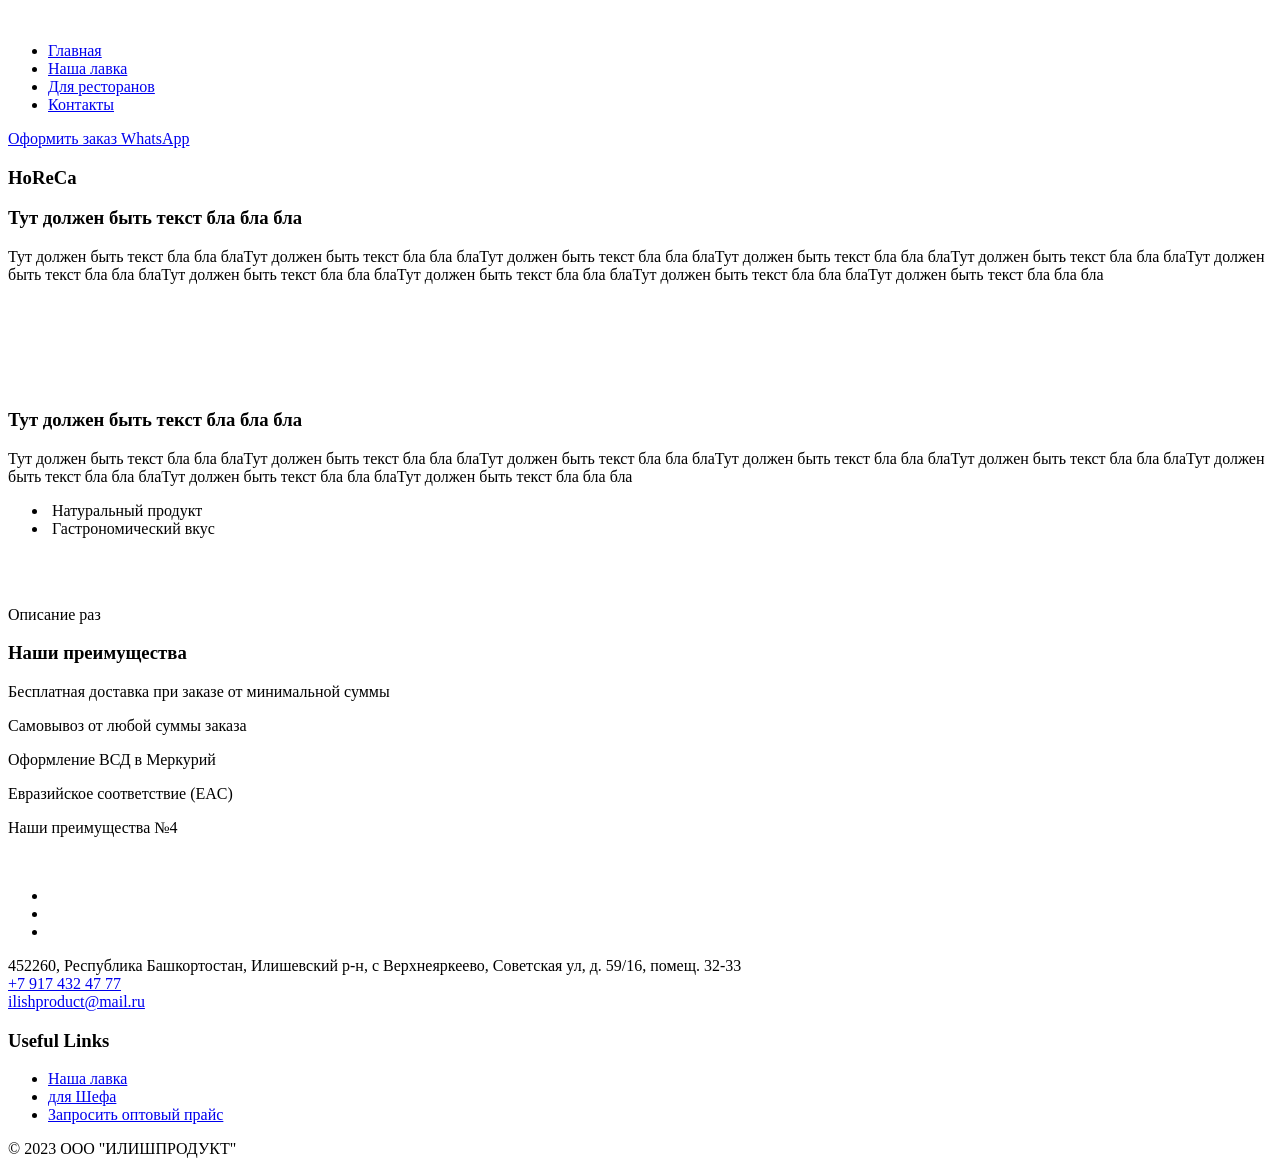
==== about.html @ 2dee48b9 "Add files via upload" ====
<!doctype html>
<html class="no-js" lang="zxx">

<head>
    <meta charset="utf-8">
    <meta http-equiv="x-ua-compatible" content="ie=edge">
    <title>Restaurant</title>
    <meta name="description" content="">
    <meta name="viewport" content="width=device-width, initial-scale=1">

    <!-- <link rel="manifest" href="site.webmanifest"> -->
    <link rel="shortcut icon" type="image/x-icon" href="img/favicon.png">
    <!-- Place favicon.ico in the root directory -->

    <!-- CSS here -->
    <link rel="stylesheet" href="css/bootstrap.min.css">
    <link rel="stylesheet" href="css/owl.carousel.min.css">
    <link rel="stylesheet" href="css/magnific-popup.css">
    <link rel="stylesheet" href="css/font-awesome.min.css">
    <link rel="stylesheet" href="css/themify-icons.css">
    <link rel="stylesheet" href="css/gijgo.css">
    <link rel="stylesheet" href="css/nice-select.css">
    <link rel="stylesheet" href="css/flaticon.css">
    <link rel="stylesheet" href="css/slicknav.css">

    <link rel="stylesheet" href="css/style.css">
    <!-- <link rel="stylesheet" href="css/responsive.css"> -->
</head>

<body>
    <!--[if lte IE 9]>
            <p class="browserupgrade">You are using an <strong>outdated</strong> browser. Please <a href="https://browsehappy.com/">upgrade your browser</a> to improve your experience and security.</p>
        <![endif]-->

    <!-- header-start -->
    <header>
        <div class="header-area ">
            <div id="sticky-header" class="main-header-area">
                <div class="container-fluid p-0">
                    <div class="header_bottom_border">
                        <div class="row align-items-center no-gutters">
                            <div class="col-xl-3 col-lg-2">
                                <div class="logo">
                                    <a href="index.html">
                                        <img src="img/logo.png" alt="">
                                    </a>
                                </div>
                            </div>
                            <div class="col-xl-6 col-lg-7">
                                <div class="main-menu  d-none d-lg-block">
                                    <nav>
                                        <ul id="navigation">
                                            <li><a class="active" href="index.html">Главная</a></li>
                                            <li><a href="menu.html">Наша лавка</a></li>
                                            <li><a href="about.html">Для ресторанов</a></li>
                                            <li><a href="contact.html">Контакты</a></li>
                                        </ul>
                                    </nav>
                                </div>
                            </div>
                            <div class="col-xl-3 col-lg-3 d-none d-lg-block">
                                <div class="say_hello">
                                    <a href="https://wa.me/c/79035259558"target="_blank">Оформить заказ WhatsApp</a>
                                </div>
                            </div>
                            <div class="col-12">
                                <div class="mobile_menu d-block d-lg-none"></div>
                            </div>
                        </div>
                    </div>

                </div>
            </div>
        </div>
    </header>
    <!-- header-end -->

    <!-- bradcam_area  -->
    <div class="bradcam_area bradcam_bg_1">
        <div class="container">
            <div class="row">
                <div class="col-xl-12">
                    <div class="bradcam_text text-center">
                        <h3>HoReCa</h3>
                    </div>
                </div>
            </div>
        </div>
    </div>
    <!--/ bradcam_area  -->

    <div class="main_about_wrap">
        <div class="container">
            <div class="row">
                <div class="col-xl-12">
                    <h3>Тут должен быть текст бла бла бла</h3>
                        <p>Тут должен быть текст бла бла блаТут должен быть текст бла бла блаТут должен быть текст бла бла блаТут должен быть текст бла бла блаТут должен быть текст бла бла блаТут должен быть текст бла бла блаТут должен быть текст бла бла блаТут должен быть текст бла бла блаТут должен быть текст бла бла блаТут должен быть текст бла бла бла</p>
                </div>
            </div>
            <div class="row justify-content-center">
                <div class="col-lg-10">
                    <div class="row">
                        <div class="col-xl-6 col-md-6">
                            <div class="about_thumb">
                                <img src="img/about/about_1.png" alt="">
                            </div>
                        </div>
                        <div class="col-xl-6 col-md-6">
                            <div class="about_thumb">
                                <img src="img/about/about_2.png" alt="">
                            </div>
                        </div>
                    </div>
                </div>
            </div>
        </div>
    </div>
    <!-- about_area_start -->
    <div class="about_area">
        <div class="icon_1 d-none d-md-block">
            <img src="img/icon/1.png" alt="">
        </div>
        <div class="icon_2 d-none d-md-block">
            <img src="img/icon/2.png" alt="">
        </div>
        <div class="icon_3 d-none d-md-block">
            <img src="img/icon/3.png" alt="">
        </div>
        <div class="container">
            <div class="row align-items-center">
                <div class="col-lg-6">
                    <div class="about_info_wrap">
                            <h3>Тут должен быть текст бла бла бла <br>
                                </h3>
                            <span class="long_dash"></span>
                        <p>Тут должен быть текст бла бла блаТут должен быть текст бла бла блаТут должен быть текст бла бла блаТут должен быть текст бла бла блаТут должен быть текст бла бла блаТут должен быть текст бла бла блаТут должен быть текст бла бла блаТут должен быть текст бла бла бла</p>
                        <ul class="food_list">
                            <li>
                                <img src="img/svg_icon/salad.svg" alt="">
                                <span>Натуральный продукт</span>
                            </li>
                            <li>
                                <img src="img/svg_icon/tray.svg" alt="">
                                <span>Гастрономический вкус</span>
                            </li>
                        </ul>
                    </div>
                </div>
                <div class="col-lg-6">
                    <div class="about_img">
                        <div class="img_1">
                            <img src="img/about/big.png" alt="">
                        </div>
                        <div class="small_img">
                            <img src="img/about/small.png" alt="">
                        </div>
                    </div>
                </div>
            </div>
        </div>
    </div>
    <!-- about_area_end -->

    <!-- testimonial_area  -->
    <div class="testimonial_area overlay custom_mt">
        <div class="container">
            <div class="row">
                <div class="col-xl-12">
                    <div class="section_title text-center mb-50">
                        <p>Описание раз</p>
                        <h3>Наши преимущества</h3>
                    </div>
                </div>
            </div>
            <div class="row">
                <div class="col-xl-12">
                    <div class="testmonial_active owl-carousel">
                        <div class="single_carousel">
                            <div class="single_testmonial ">
                                <div class="author_opinion">
                                    <p>Бесплатная доставка при заказе от минимальной суммы</p>
                                </div>
                            </div>
                        </div>
                        <div class="single_carousel">
                            <div class="single_testmonial ">
                                <div class="author_opinion">
                                    <p>Самовывоз от любой суммы заказа</p>
                                </div>
                            </div>
                        </div>
                        <div class="single_carousel">
                            <div class="single_testmonial ">
                                <div class="author_opinion">
                                    <p>Оформление ВСД в Меркурий</p>
                                </div>
                            </div>
                        </div>
                        <div class="single_carousel">
                            <div class="single_testmonial ">
                                <div class="author_opinion">
                                    <p>Евразийское соответствие (EAC)</p>
                                </div>
                            </div>
                        </div>
                        <div class="single_carousel">
                            <div class="single_testmonial ">
                                <div class="author_opinion">
                                    <p>Наши преимущества №4</p>
                                </div>
                            </div>
                        </div>
                    </div>
                </div>
            </div>
        </div>
    </div>
    <!-- /testimonial_area  -->

    
    <!-- footer_start  -->
    <footer class="footer">
        <div class="footer_top">
            <div class="container">
                <div class="row">
                    <div class="col-xl-3 col-md-6 col-lg-3 ">
                        <div class="footer_widget">
                            <div class="footer_logo">
                                <a href="#">
                                    <img src="img/footer_logo.png" alt="">
                                </a>
                            </div>
                            
                            <div class="socail_links">
                                <ul>
                                    <li>
                                        <a href="https://wa.me/79035259558">
                                            <i class="fa fa-whatsapp"></i> 
                                        </a>
                                    </li>
                                    <li>
                                        <a href="#">
                                            <i class="fa fa-telegram"></i>
                                        </a>
                                    </li>
                                    <li>
                                        <a href="#">
                                            <i class="fa fa-youtube-play"></i>
                                        </a>
                                    </li>
                                </ul>
                            </div>

                        </div>
                    </div>
                    <div class="col-xl-4 col-md-6 col-lg-4 offset-xl-1">
                        <div class="footer_widget">
                            <p>452260, Республика Башкортостан, Илишевский р-н, с Верхнеяркеево, Советская ул, д. 59/16, помещ. 32-33 <br>
                                <a href="#">+7 917 432 47 77</a> <br>
                                <a href="#">ilishproduct@mail.ru</a>
                            </p>
                        </div>
                    </div>
                    <div class="col-xl-4 col-md-6 col-lg-4">
                        <div class="footer_widget">
                            <h3 class="footer_title">
                                Useful Links
                            </h3>
                            <ul>
                                <li><a href="#">Наша лавка</a></li>
                                <li><a href="#">для Шефа</a></li>
                                <li><a href="#">Запросить оптовый прайс</a></li>
                            </ul>
                        </div>
                    </div>
                </div>
            </div>
        </div>
        <div class="copy-right_text">
            <div class="container">
                <div class="footer_border"></div>
                <div class="row">
                    <div class="col-xl-12">
                        <p class="copy_right text-center">
                           &copy; 2023 ООО "ИЛИШПРОДУКТ"
                        </p>
                    </div>
                </div>
            </div>
        </div>
    </footer>
    <!-- footer_end  -->

    <!-- JS here -->
    <script src="js/vendor/modernizr-3.5.0.min.js"></script>
    <script src="js/vendor/jquery-1.12.4.min.js"></script>
    <script src="js/popper.min.js"></script>
    <script src="js/bootstrap.min.js"></script>
    <script src="js/owl.carousel.min.js"></script>
    <script src="js/isotope.pkgd.min.js"></script>
    <script src="js/ajax-form.js"></script>
    <script src="js/waypoints.min.js"></script>
    <script src="js/jquery.counterup.min.js"></script>
    <script src="js/imagesloaded.pkgd.min.js"></script>
    <script src="js/scrollIt.js"></script>
    <script src="js/jquery.scrollUp.min.js"></script>
    <script src="js/wow.min.js"></script>
    <script src="js/gijgo.min.js"></script>
    <script src="js/nice-select.min.js"></script>
    <script src="js/jquery.slicknav.min.js"></script>
    <script src="js/jquery.magnific-popup.min.js"></script>
    <script src="js/plugins.js"></script>



    <!--contact js-->
    <script src="js/contact.js"></script>
    <script src="js/jquery.ajaxchimp.min.js"></script>
    <script src="js/jquery.form.js"></script>
    <script src="js/jquery.validate.min.js"></script>
    <script src="js/mail-script.js"></script>


    <script src="js/main.js"></script>

    <script>
        $('#datepicker').datepicker({
            iconsLibrary: 'fontawesome',
            icons: {
                rightIcon: '<span class="fa fa-calendar-o"></span>'
            }
        });
        $('#datepicker2').datepicker({
            iconsLibrary: 'fontawesome',
            icons: {
                rightIcon: '<span class="fa fa-calendar-o"></span>'
            }

        });
    </script>
</body>

</html>
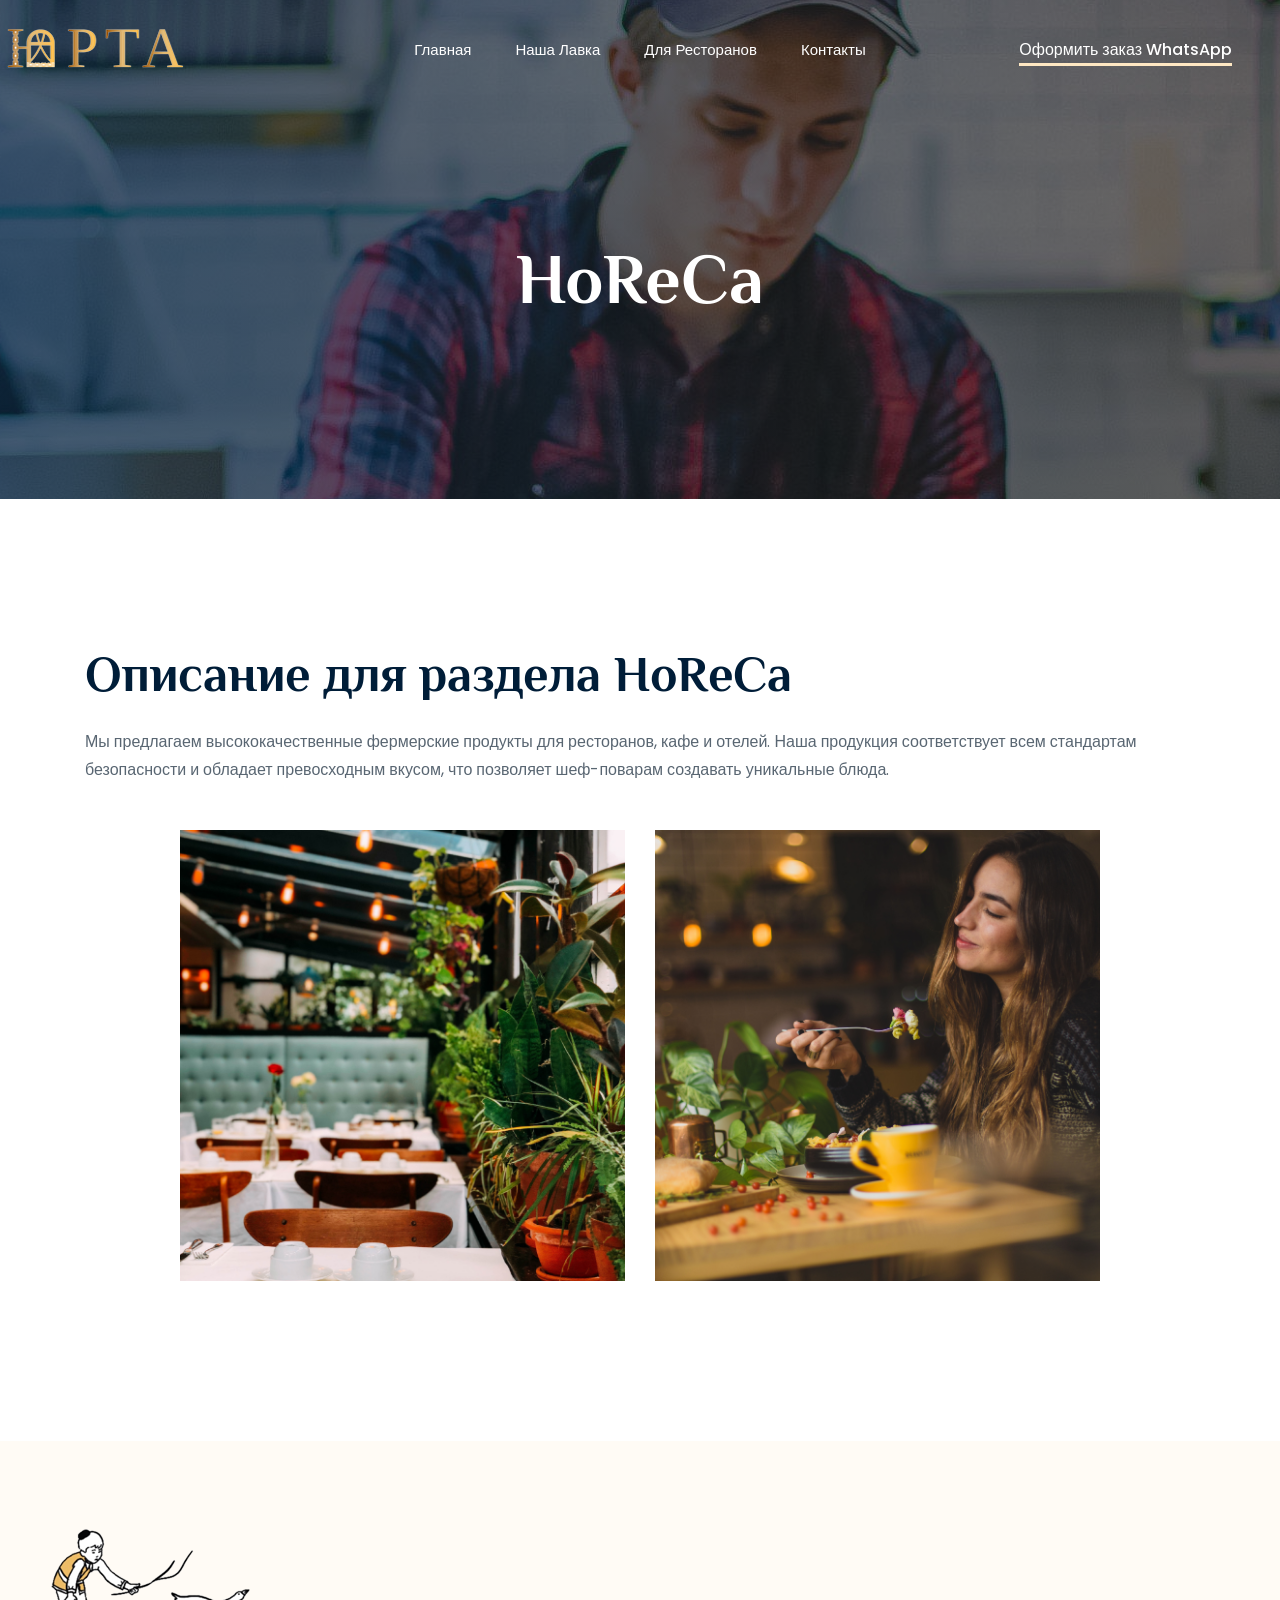
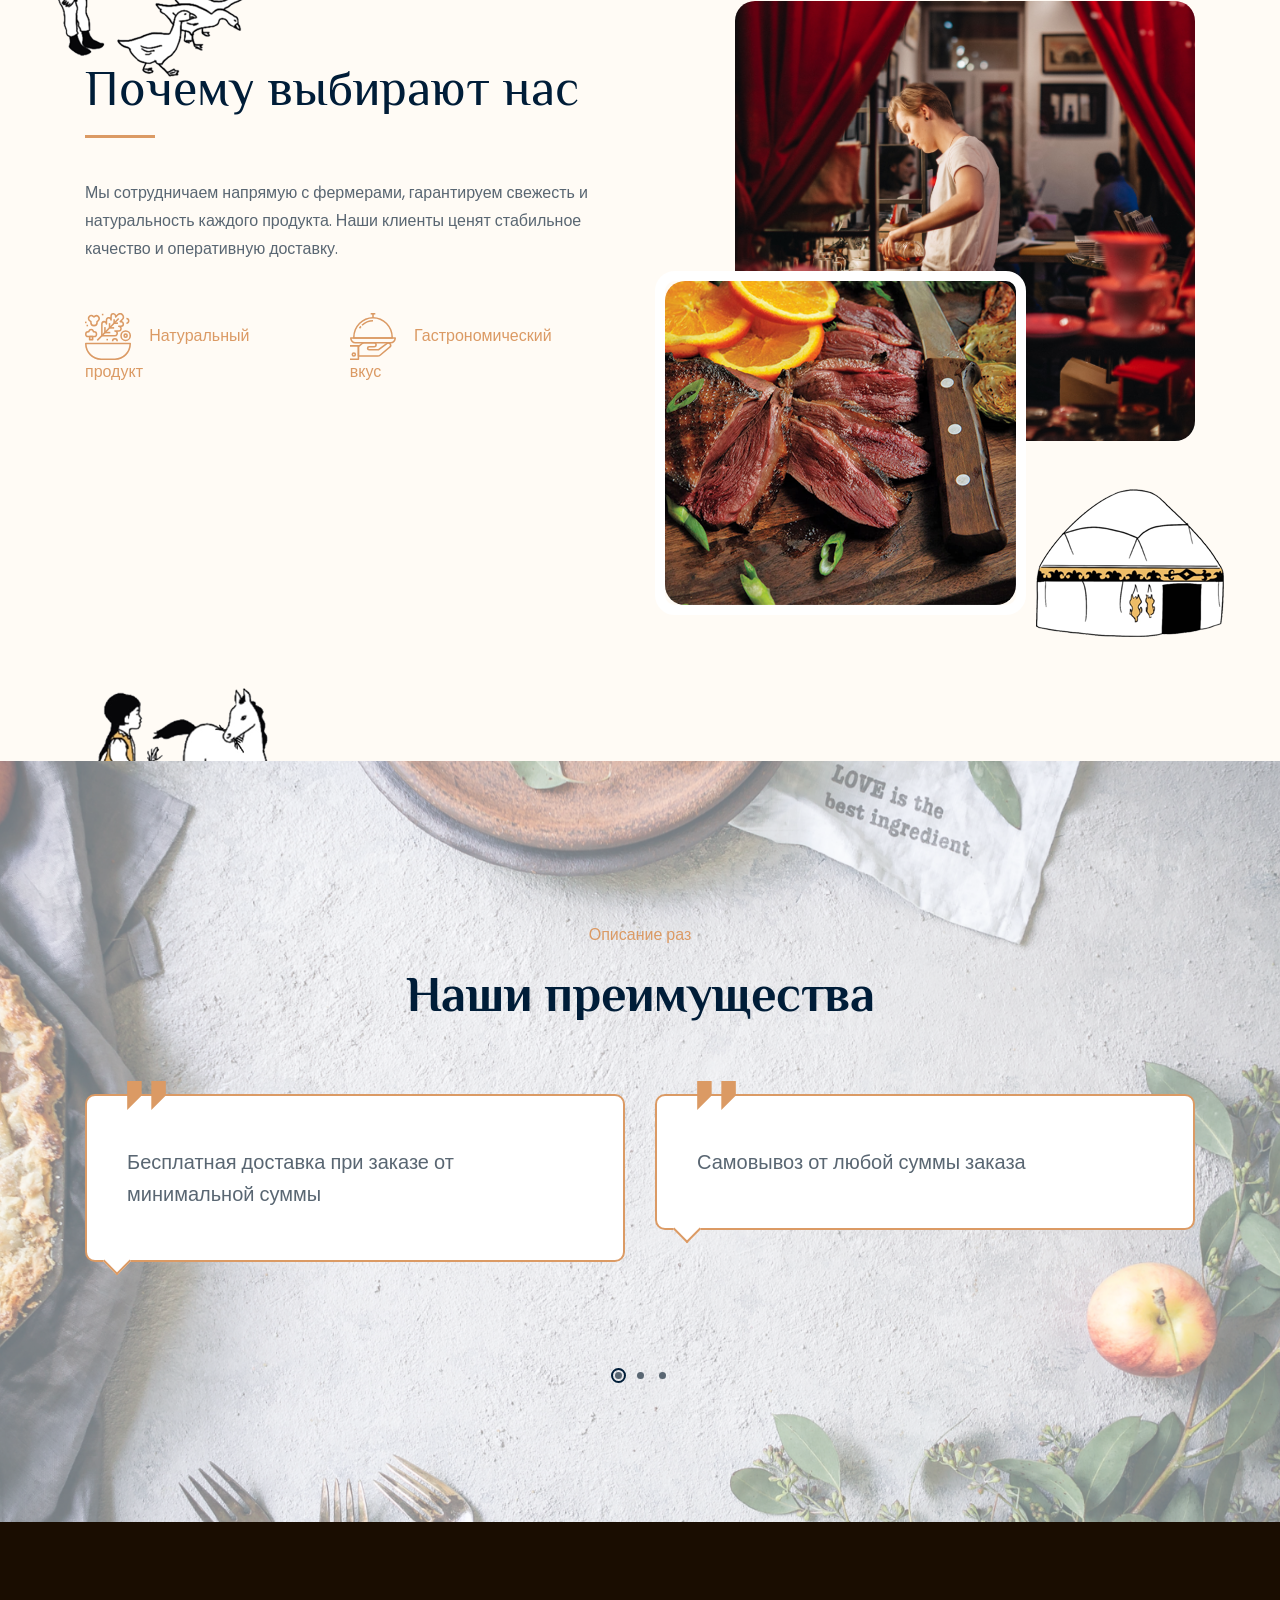
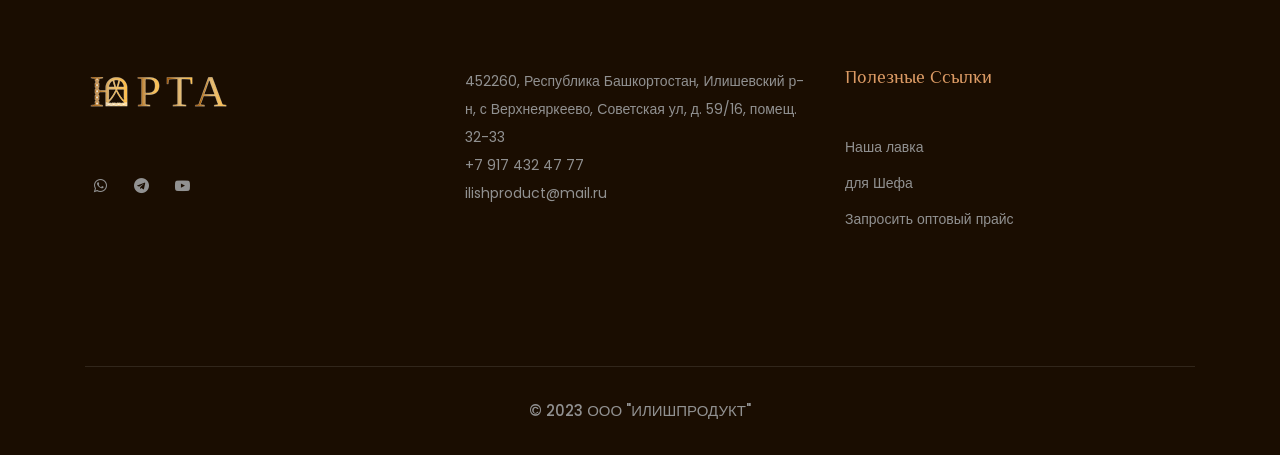
==== commit 27231fc9: "правки 1" ====
--- a/about.html
+++ b/about.html
@@ -24,7 +24,6 @@
     <link rel="stylesheet" href="css/slicknav.css">
 
     <link rel="stylesheet" href="css/style.css">
-    <!-- <link rel="stylesheet" href="css/responsive.css"> -->
 </head>
 
 <body>
@@ -60,7 +59,7 @@
                             </div>
                             <div class="col-xl-3 col-lg-3 d-none d-lg-block">
                                 <div class="say_hello">
-                                    <a href="https://wa.me/c/79035259558"target="_blank">Оформить заказ WhatsApp</a>
+                                    <a href="https://wa.me/c/79035259558" target="_blank">Оформить заказ WhatsApp</a>
                                 </div>
                             </div>
                             <div class="col-12">
@@ -93,8 +92,8 @@
         <div class="container">
             <div class="row">
                 <div class="col-xl-12">
-                    <h3>Тут должен быть текст бла бла бла</h3>
-                        <p>Тут должен быть текст бла бла блаТут должен быть текст бла бла блаТут должен быть текст бла бла блаТут должен быть текст бла бла блаТут должен быть текст бла бла блаТут должен быть текст бла бла блаТут должен быть текст бла бла блаТут должен быть текст бла бла блаТут должен быть текст бла бла блаТут должен быть текст бла бла бла</p>
+                    <h3>Описание для раздела HoReCa</h3>
+                        <p>Мы предлагаем высококачественные фермерские продукты для ресторанов, кафе и отелей. Наша продукция соответствует всем стандартам безопасности и обладает превосходным вкусом, что позволяет шеф-поварам создавать уникальные блюда.</p>
                 </div>
             </div>
             <div class="row justify-content-center">
@@ -130,10 +129,9 @@
             <div class="row align-items-center">
                 <div class="col-lg-6">
                     <div class="about_info_wrap">
-                            <h3>Тут должен быть текст бла бла бла <br>
-                                </h3>
+                            <h3>Почему выбирают нас</h3>
                             <span class="long_dash"></span>
-                        <p>Тут должен быть текст бла бла блаТут должен быть текст бла бла блаТут должен быть текст бла бла блаТут должен быть текст бла бла блаТут должен быть текст бла бла блаТут должен быть текст бла бла блаТут должен быть текст бла бла блаТут должен быть текст бла бла бла</p>
+                        <p>Мы сотрудничаем напрямую с фермерами, гарантируем свежесть и натуральность каждого продукта. Наши клиенты ценят стабильное качество и оперативную доставку.</p>
                         <ul class="food_list">
                             <li>
                                 <img src="img/svg_icon/salad.svg" alt="">
@@ -264,7 +262,7 @@
                     <div class="col-xl-4 col-md-6 col-lg-4">
                         <div class="footer_widget">
                             <h3 class="footer_title">
-                                Useful Links
+                                Полезные ссылки
                             </h3>
                             <ul>
                                 <li><a href="#">Наша лавка</a></li>
--- a/css/themify-icons.css
+++ b/css/themify-icons.css
@@ -0,0 +1,1081 @@
+@font-face {
+	font-family: 'themify';
+	src:url('../fonts/themify.eot?-fvbane');
+	src:url('../fonts/themify.eot?#iefix-fvbane') format('embedded-opentype'),
+		url('../fonts/themify.woff?-fvbane') format('woff'),
+		url('../fonts/themify.ttf?-fvbane') format('truetype'),
+		url('../fonts/themify.svg?-fvbane#themify') format('svg');
+	font-weight: normal;
+	font-style: normal;
+}
+
+[class^="ti-"], [class*=" ti-"] {
+	font-family: 'themify';
+	/* speak: none; */
+	font-style: normal;
+	font-weight: normal;
+	font-variant: normal;
+	text-transform: none;
+	line-height: 1;
+
+	/* Better Font Rendering =========== */
+	-webkit-font-smoothing: antialiased;
+	-moz-osx-font-smoothing: grayscale;
+}
+
+.ti-wand:before {
+	content: "\e600";
+}
+.ti-volume:before {
+	content: "\e601";
+}
+.ti-user:before {
+	content: "\e602";
+}
+.ti-unlock:before {
+	content: "\e603";
+}
+.ti-unlink:before {
+	content: "\e604";
+}
+.ti-trash:before {
+	content: "\e605";
+}
+.ti-thought:before {
+	content: "\e606";
+}
+.ti-target:before {
+	content: "\e607";
+}
+.ti-tag:before {
+	content: "\e608";
+}
+.ti-tablet:before {
+	content: "\e609";
+}
+.ti-star:before {
+	content: "\e60a";
+}
+.ti-spray:before {
+	content: "\e60b";
+}
+.ti-signal:before {
+	content: "\e60c";
+}
+.ti-shopping-cart:before {
+	content: "\e60d";
+}
+.ti-shopping-cart-full:before {
+	content: "\e60e";
+}
+.ti-settings:before {
+	content: "\e60f";
+}
+.ti-search:before {
+	content: "\e610";
+}
+.ti-zoom-in:before {
+	content: "\e611";
+}
+.ti-zoom-out:before {
+	content: "\e612";
+}
+.ti-cut:before {
+	content: "\e613";
+}
+.ti-ruler:before {
+	content: "\e614";
+}
+.ti-ruler-pencil:before {
+	content: "\e615";
+}
+.ti-ruler-alt:before {
+	content: "\e616";
+}
+.ti-bookmark:before {
+	content: "\e617";
+}
+.ti-bookmark-alt:before {
+	content: "\e618";
+}
+.ti-reload:before {
+	content: "\e619";
+}
+.ti-plus:before {
+	content: "\e61a";
+}
+.ti-pin:before {
+	content: "\e61b";
+}
+.ti-pencil:before {
+	content: "\e61c";
+}
+.ti-pencil-alt:before {
+	content: "\e61d";
+}
+.ti-paint-roller:before {
+	content: "\e61e";
+}
+.ti-paint-bucket:before {
+	content: "\e61f";
+}
+.ti-na:before {
+	content: "\e620";
+}
+.ti-mobile:before {
+	content: "\e621";
+}
+.ti-minus:before {
+	content: "\e622";
+}
+.ti-medall:before {
+	content: "\e623";
+}
+.ti-medall-alt:before {
+	content: "\e624";
+}
+.ti-marker:before {
+	content: "\e625";
+}
+.ti-marker-alt:before {
+	content: "\e626";
+}
+.ti-arrow-up:before {
+	content: "\e627";
+}
+.ti-arrow-right:before {
+	content: "\e628";
+}
+.ti-arrow-left:before {
+	content: "\e629";
+}
+.ti-arrow-down:before {
+	content: "\e62a";
+}
+.ti-lock:before {
+	content: "\e62b";
+}
+.ti-location-arrow:before {
+	content: "\e62c";
+}
+.ti-link:before {
+	content: "\e62d";
+}
+.ti-layout:before {
+	content: "\e62e";
+}
+.ti-layers:before {
+	content: "\e62f";
+}
+.ti-layers-alt:before {
+	content: "\e630";
+}
+.ti-key:before {
+	content: "\e631";
+}
+.ti-import:before {
+	content: "\e632";
+}
+.ti-image:before {
+	content: "\e633";
+}
+.ti-heart:before {
+	content: "\e634";
+}
+.ti-heart-broken:before {
+	content: "\e635";
+}
+.ti-hand-stop:before {
+	content: "\e636";
+}
+.ti-hand-open:before {
+	content: "\e637";
+}
+.ti-hand-drag:before {
+	content: "\e638";
+}
+.ti-folder:before {
+	content: "\e639";
+}
+.ti-flag:before {
+	content: "\e63a";
+}
+.ti-flag-alt:before {
+	content: "\e63b";
+}
+.ti-flag-alt-2:before {
+	content: "\e63c";
+}
+.ti-eye:before {
+	content: "\e63d";
+}
+.ti-export:before {
+	content: "\e63e";
+}
+.ti-exchange-vertical:before {
+	content: "\e63f";
+}
+.ti-desktop:before {
+	content: "\e640";
+}
+.ti-cup:before {
+	content: "\e641";
+}
+.ti-crown:before {
+	content: "\e642";
+}
+.ti-comments:before {
+	content: "\e643";
+}
+.ti-comment:before {
+	content: "\e644";
+}
+.ti-comment-alt:before {
+	content: "\e645";
+}
+.ti-close:before {
+	content: "\e646";
+}
+.ti-clip:before {
+	content: "\e647";
+}
+.ti-angle-up:before {
+	content: "\e648";
+}
+.ti-angle-right:before {
+	content: "\e649";
+}
+.ti-angle-left:before {
+	content: "\e64a";
+}
+.ti-angle-down:before {
+	content: "\e64b";
+}
+.ti-check:before {
+	content: "\e64c";
+}
+.ti-check-box:before {
+	content: "\e64d";
+}
+.ti-camera:before {
+	content: "\e64e";
+}
+.ti-announcement:before {
+	content: "\e64f";
+}
+.ti-brush:before {
+	content: "\e650";
+}
+.ti-briefcase:before {
+	content: "\e651";
+}
+.ti-bolt:before {
+	content: "\e652";
+}
+.ti-bolt-alt:before {
+	content: "\e653";
+}
+.ti-blackboard:before {
+	content: "\e654";
+}
+.ti-bag:before {
+	content: "\e655";
+}
+.ti-move:before {
+	content: "\e656";
+}
+.ti-arrows-vertical:before {
+	content: "\e657";
+}
+.ti-arrows-horizontal:before {
+	content: "\e658";
+}
+.ti-fullscreen:before {
+	content: "\e659";
+}
+.ti-arrow-top-right:before {
+	content: "\e65a";
+}
+.ti-arrow-top-left:before {
+	content: "\e65b";
+}
+.ti-arrow-circle-up:before {
+	content: "\e65c";
+}
+.ti-arrow-circle-right:before {
+	content: "\e65d";
+}
+.ti-arrow-circle-left:before {
+	content: "\e65e";
+}
+.ti-arrow-circle-down:before {
+	content: "\e65f";
+}
+.ti-angle-double-up:before {
+	content: "\e660";
+}
+.ti-angle-double-right:before {
+	content: "\e661";
+}
+.ti-angle-double-left:before {
+	content: "\e662";
+}
+.ti-angle-double-down:before {
+	content: "\e663";
+}
+.ti-zip:before {
+	content: "\e664";
+}
+.ti-world:before {
+	content: "\e665";
+}
+.ti-wheelchair:before {
+	content: "\e666";
+}
+.ti-view-list:before {
+	content: "\e667";
+}
+.ti-view-list-alt:before {
+	content: "\e668";
+}
+.ti-view-grid:before {
+	content: "\e669";
+}
+.ti-uppercase:before {
+	content: "\e66a";
+}
+.ti-upload:before {
+	content: "\e66b";
+}
+.ti-underline:before {
+	content: "\e66c";
+}
+.ti-truck:before {
+	content: "\e66d";
+}
+.ti-timer:before {
+	content: "\e66e";
+}
+.ti-ticket:before {
+	content: "\e66f";
+}
+.ti-thumb-up:before {
+	content: "\e670";
+}
+.ti-thumb-down:before {
+	content: "\e671";
+}
+.ti-text:before {
+	content: "\e672";
+}
+.ti-stats-up:before {
+	content: "\e673";
+}
+.ti-stats-down:before {
+	content: "\e674";
+}
+.ti-split-v:before {
+	content: "\e675";
+}
+.ti-split-h:before {
+	content: "\e676";
+}
+.ti-smallcap:before {
+	content: "\e677";
+}
+.ti-shine:before {
+	content: "\e678";
+}
+.ti-shift-right:before {
+	content: "\e679";
+}
+.ti-shift-left:before {
+	content: "\e67a";
+}
+.ti-shield:before {
+	content: "\e67b";
+}
+.ti-notepad:before {
+	content: "\e67c";
+}
+.ti-server:before {
+	content: "\e67d";
+}
+.ti-quote-right:before {
+	content: "\e67e";
+}
+.ti-quote-left:before {
+	content: "\e67f";
+}
+.ti-pulse:before {
+	content: "\e680";
+}
+.ti-printer:before {
+	content: "\e681";
+}
+.ti-power-off:before {
+	content: "\e682";
+}
+.ti-plug:before {
+	content: "\e683";
+}
+.ti-pie-chart:before {
+	content: "\e684";
+}
+.ti-paragraph:before {
+	content: "\e685";
+}
+.ti-panel:before {
+	content: "\e686";
+}
+.ti-package:before {
+	content: "\e687";
+}
+.ti-music:before {
+	content: "\e688";
+}
+.ti-music-alt:before {
+	content: "\e689";
+}
+.ti-mouse:before {
+	content: "\e68a";
+}
+.ti-mouse-alt:before {
+	content: "\e68b";
+}
+.ti-money:before {
+	content: "\e68c";
+}
+.ti-microphone:before {
+	content: "\e68d";
+}
+.ti-menu:before {
+	content: "\e68e";
+}
+.ti-menu-alt:before {
+	content: "\e68f";
+}
+.ti-map:before {
+	content: "\e690";
+}
+.ti-map-alt:before {
+	content: "\e691";
+}
+.ti-loop:before {
+	content: "\e692";
+}
+.ti-location-pin:before {
+	content: "\e693";
+}
+.ti-list:before {
+	content: "\e694";
+}
+.ti-light-bulb:before {
+	content: "\e695";
+}
+.ti-Italic:before {
+	content: "\e696";
+}
+.ti-info:before {
+	content: "\e697";
+}
+.ti-infinite:before {
+	content: "\e698";
+}
+.ti-id-badge:before {
+	content: "\e699";
+}
+.ti-hummer:before {
+	content: "\e69a";
+}
+.ti-home:before {
+	content: "\e69b";
+}
+.ti-help:before {
+	content: "\e69c";
+}
+.ti-headphone:before {
+	content: "\e69d";
+}
+.ti-harddrives:before {
+	content: "\e69e";
+}
+.ti-harddrive:before {
+	content: "\e69f";
+}
+.ti-gift:before {
+	content: "\e6a0";
+}
+.ti-game:before {
+	content: "\e6a1";
+}
+.ti-filter:before {
+	content: "\e6a2";
+}
+.ti-files:before {
+	content: "\e6a3";
+}
+.ti-file:before {
+	content: "\e6a4";
+}
+.ti-eraser:before {
+	content: "\e6a5";
+}
+.ti-envelope:before {
+	content: "\e6a6";
+}
+.ti-download:before {
+	content: "\e6a7";
+}
+.ti-direction:before {
+	content: "\e6a8";
+}
+.ti-direction-alt:before {
+	content: "\e6a9";
+}
+.ti-dashboard:before {
+	content: "\e6aa";
+}
+.ti-control-stop:before {
+	content: "\e6ab";
+}
+.ti-control-shuffle:before {
+	content: "\e6ac";
+}
+.ti-control-play:before {
+	content: "\e6ad";
+}
+.ti-control-pause:before {
+	content: "\e6ae";
+}
+.ti-control-forward:before {
+	content: "\e6af";
+}
+.ti-control-backward:before {
+	content: "\e6b0";
+}
+.ti-cloud:before {
+	content: "\e6b1";
+}
+.ti-cloud-up:before {
+	content: "\e6b2";
+}
+.ti-cloud-down:before {
+	content: "\e6b3";
+}
+.ti-clipboard:before {
+	content: "\e6b4";
+}
+.ti-car:before {
+	content: "\e6b5";
+}
+.ti-calendar:before {
+	content: "\e6b6";
+}
+.ti-book:before {
+	content: "\e6b7";
+}
+.ti-bell:before {
+	content: "\e6b8";
+}
+.ti-basketball:before {
+	content: "\e6b9";
+}
+.ti-bar-chart:before {
+	content: "\e6ba";
+}
+.ti-bar-chart-alt:before {
+	content: "\e6bb";
+}
+.ti-back-right:before {
+	content: "\e6bc";
+}
+.ti-back-left:before {
+	content: "\e6bd";
+}
+.ti-arrows-corner:before {
+	content: "\e6be";
+}
+.ti-archive:before {
+	content: "\e6bf";
+}
+.ti-anchor:before {
+	content: "\e6c0";
+}
+.ti-align-right:before {
+	content: "\e6c1";
+}
+.ti-align-left:before {
+	content: "\e6c2";
+}
+.ti-align-justify:before {
+	content: "\e6c3";
+}
+.ti-align-center:before {
+	content: "\e6c4";
+}
+.ti-alert:before {
+	content: "\e6c5";
+}
+.ti-alarm-clock:before {
+	content: "\e6c6";
+}
+.ti-agenda:before {
+	content: "\e6c7";
+}
+.ti-write:before {
+	content: "\e6c8";
+}
+.ti-window:before {
+	content: "\e6c9";
+}
+.ti-widgetized:before {
+	content: "\e6ca";
+}
+.ti-widget:before {
+	content: "\e6cb";
+}
+.ti-widget-alt:before {
+	content: "\e6cc";
+}
+.ti-wallet:before {
+	content: "\e6cd";
+}
+.ti-video-clapper:before {
+	content: "\e6ce";
+}
+.ti-video-camera:before {
+	content: "\e6cf";
+}
+.ti-vector:before {
+	content: "\e6d0";
+}
+.ti-themify-logo:before {
+	content: "\e6d1";
+}
+.ti-themify-favicon:before {
+	content: "\e6d2";
+}
+.ti-themify-favicon-alt:before {
+	content: "\e6d3";
+}
+.ti-support:before {
+	content: "\e6d4";
+}
+.ti-stamp:before {
+	content: "\e6d5";
+}
+.ti-split-v-alt:before {
+	content: "\e6d6";
+}
+.ti-slice:before {
+	content: "\e6d7";
+}
+.ti-shortcode:before {
+	content: "\e6d8";
+}
+.ti-shift-right-alt:before {
+	content: "\e6d9";
+}
+.ti-shift-left-alt:before {
+	content: "\e6da";
+}
+.ti-ruler-alt-2:before {
+	content: "\e6db";
+}
+.ti-receipt:before {
+	content: "\e6dc";
+}
+.ti-pin2:before {
+	content: "\e6dd";
+}
+.ti-pin-alt:before {
+	content: "\e6de";
+}
+.ti-pencil-alt2:before {
+	content: "\e6df";
+}
+.ti-palette:before {
+	content: "\e6e0";
+}
+.ti-more:before {
+	content: "\e6e1";
+}
+.ti-more-alt:before {
+	content: "\e6e2";
+}
+.ti-microphone-alt:before {
+	content: "\e6e3";
+}
+.ti-magnet:before {
+	content: "\e6e4";
+}
+.ti-line-double:before {
+	content: "\e6e5";
+}
+.ti-line-dotted:before {
+	content: "\e6e6";
+}
+.ti-line-dashed:before {
+	content: "\e6e7";
+}
+.ti-layout-width-full:before {
+	content: "\e6e8";
+}
+.ti-layout-width-default:before {
+	content: "\e6e9";
+}
+.ti-layout-width-default-alt:before {
+	content: "\e6ea";
+}
+.ti-layout-tab:before {
+	content: "\e6eb";
+}
+.ti-layout-tab-window:before {
+	content: "\e6ec";
+}
+.ti-layout-tab-v:before {
+	content: "\e6ed";
+}
+.ti-layout-tab-min:before {
+	content: "\e6ee";
+}
+.ti-layout-slider:before {
+	content: "\e6ef";
+}
+.ti-layout-slider-alt:before {
+	content: "\e6f0";
+}
+.ti-layout-sidebar-right:before {
+	content: "\e6f1";
+}
+.ti-layout-sidebar-none:before {
+	content: "\e6f2";
+}
+.ti-layout-sidebar-left:before {
+	content: "\e6f3";
+}
+.ti-layout-placeholder:before {
+	content: "\e6f4";
+}
+.ti-layout-menu:before {
+	content: "\e6f5";
+}
+.ti-layout-menu-v:before {
+	content: "\e6f6";
+}
+.ti-layout-menu-separated:before {
+	content: "\e6f7";
+}
+.ti-layout-menu-full:before {
+	content: "\e6f8";
+}
+.ti-layout-media-right-alt:before {
+	content: "\e6f9";
+}
+.ti-layout-media-right:before {
+	content: "\e6fa";
+}
+.ti-layout-media-overlay:before {
+	content: "\e6fb";
+}
+.ti-layout-media-overlay-alt:before {
+	content: "\e6fc";
+}
+.ti-layout-media-overlay-alt-2:before {
+	content: "\e6fd";
+}
+.ti-layout-media-left-alt:before {
+	content: "\e6fe";
+}
+.ti-layout-media-left:before {
+	content: "\e6ff";
+}
+.ti-layout-media-center-alt:before {
+	content: "\e700";
+}
+.ti-layout-media-center:before {
+	content: "\e701";
+}
+.ti-layout-list-thumb:before {
+	content: "\e702";
+}
+.ti-layout-list-thumb-alt:before {
+	content: "\e703";
+}
+.ti-layout-list-post:before {
+	content: "\e704";
+}
+.ti-layout-list-large-image:before {
+	content: "\e705";
+}
+.ti-layout-line-solid:before {
+	content: "\e706";
+}
+.ti-layout-grid4:before {
+	content: "\e707";
+}
+.ti-layout-grid3:before {
+	content: "\e708";
+}
+.ti-layout-grid2:before {
+	content: "\e709";
+}
+.ti-layout-grid2-thumb:before {
+	content: "\e70a";
+}
+.ti-layout-cta-right:before {
+	content: "\e70b";
+}
+.ti-layout-cta-left:before {
+	content: "\e70c";
+}
+.ti-layout-cta-center:before {
+	content: "\e70d";
+}
+.ti-layout-cta-btn-right:before {
+	content: "\e70e";
+}
+.ti-layout-cta-btn-left:before {
+	content: "\e70f";
+}
+.ti-layout-column4:before {
+	content: "\e710";
+}
+.ti-layout-column3:before {
+	content: "\e711";
+}
+.ti-layout-column2:before {
+	content: "\e712";
+}
+.ti-layout-accordion-separated:before {
+	content: "\e713";
+}
+.ti-layout-accordion-merged:before {
+	content: "\e714";
+}
+.ti-layout-accordion-list:before {
+	content: "\e715";
+}
+.ti-ink-pen:before {
+	content: "\e716";
+}
+.ti-info-alt:before {
+	content: "\e717";
+}
+.ti-help-alt:before {
+	content: "\e718";
+}
+.ti-headphone-alt:before {
+	content: "\e719";
+}
+.ti-hand-point-up:before {
+	content: "\e71a";
+}
+.ti-hand-point-right:before {
+	content: "\e71b";
+}
+.ti-hand-point-left:before {
+	content: "\e71c";
+}
+.ti-hand-point-down:before {
+	content: "\e71d";
+}
+.ti-gallery:before {
+	content: "\e71e";
+}
+.ti-face-smile:before {
+	content: "\e71f";
+}
+.ti-face-sad:before {
+	content: "\e720";
+}
+.ti-credit-card:before {
+	content: "\e721";
+}
+.ti-control-skip-forward:before {
+	content: "\e722";
+}
+.ti-control-skip-backward:before {
+	content: "\e723";
+}
+.ti-control-record:before {
+	content: "\e724";
+}
+.ti-control-eject:before {
+	content: "\e725";
+}
+.ti-comments-smiley:before {
+	content: "\e726";
+}
+.ti-brush-alt:before {
+	content: "\e727";
+}
+.ti-youtube:before {
+	content: "\e728";
+}
+.ti-vimeo:before {
+	content: "\e729";
+}
+.ti-twitter:before {
+	content: "\e72a";
+}
+.ti-time:before {
+	content: "\e72b";
+}
+.ti-tumblr:before {
+	content: "\e72c";
+}
+.ti-skype:before {
+	content: "\e72d";
+}
+.ti-share:before {
+	content: "\e72e";
+}
+.ti-share-alt:before {
+	content: "\e72f";
+}
+.ti-rocket:before {
+	content: "\e730";
+}
+.ti-pinterest:before {
+	content: "\e731";
+}
+.ti-new-window:before {
+	content: "\e732";
+}
+.ti-microsoft:before {
+	content: "\e733";
+}
+.ti-list-ol:before {
+	content: "\e734";
+}
+.ti-linkedin:before {
+	content: "\e735";
+}
+.ti-layout-sidebar-2:before {
+	content: "\e736";
+}
+.ti-layout-grid4-alt:before {
+	content: "\e737";
+}
+.ti-layout-grid3-alt:before {
+	content: "\e738";
+}
+.ti-layout-grid2-alt:before {
+	content: "\e739";
+}
+.ti-layout-column4-alt:before {
+	content: "\e73a";
+}
+.ti-layout-column3-alt:before {
+	content: "\e73b";
+}
+.ti-layout-column2-alt:before {
+	content: "\e73c";
+}
+.ti-instagram:before {
+	content: "\e73d";
+}
+.ti-google:before {
+	content: "\e73e";
+}
+.ti-github:before {
+	content: "\e73f";
+}
+.ti-flickr:before {
+	content: "\e740";
+}
+.ti-facebook:before {
+	content: "\e741";
+}
+.ti-dropbox:before {
+	content: "\e742";
+}
+.ti-dribbble:before {
+	content: "\e743";
+}
+.ti-apple:before {
+	content: "\e744";
+}
+.ti-android:before {
+	content: "\e745";
+}
+.ti-save:before {
+	content: "\e746";
+}
+.ti-save-alt:before {
+	content: "\e747";
+}
+.ti-yahoo:before {
+	content: "\e748";
+}
+.ti-wordpress:before {
+	content: "\e749";
+}
+.ti-vimeo-alt:before {
+	content: "\e74a";
+}
+.ti-twitter-alt:before {
+	content: "\e74b";
+}
+.ti-tumblr-alt:before {
+	content: "\e74c";
+}
+.ti-trello:before {
+	content: "\e74d";
+}
+.ti-stack-overflow:before {
+	content: "\e74e";
+}
+.ti-soundcloud:before {
+	content: "\e74f";
+}
+.ti-sharethis:before {
+	content: "\e750";
+}
+.ti-sharethis-alt:before {
+	content: "\e751";
+}
+.ti-reddit:before {
+	content: "\e752";
+}
+.ti-pinterest-alt:before {
+	content: "\e753";
+}
+.ti-microsoft-alt:before {
+	content: "\e754";
+}
+.ti-linux:before {
+	content: "\e755";
+}
+.ti-jsfiddle:before {
+	content: "\e756";
+}
+.ti-joomla:before {
+	content: "\e757";
+}
+.ti-html5:before {
+	content: "\e758";
+}
+.ti-flickr-alt:before {
+	content: "\e759";
+}
+.ti-email:before {
+	content: "\e75a";
+}
+.ti-drupal:before {
+	content: "\e75b";
+}
+.ti-dropbox-alt:before {
+	content: "\e75c";
+}
+.ti-css3:before {
+	content: "\e75d";
+}
+.ti-rss:before {
+	content: "\e75e";
+}
+.ti-rss-alt:before {
+	content: "\e75f";
+}
--- a/css/gijgo.css
+++ b/css/gijgo.css
@@ -0,0 +1,2704 @@
+.gj-button {
+    background-color: #f5f5f5;
+    border: 1px solid #ddd;
+    color: #000;
+    border-radius: 3px;
+    padding: 6px 10px;
+    cursor: pointer;
+}
+
+.gj-unselectable {
+    -webkit-touch-callout: none;
+    -webkit-user-select: none;
+    -khtml-user-select: none;
+    -moz-user-select: none;
+    -ms-user-select: none;
+    user-select: none;
+}
+
+.gj-row {
+    display: -webkit-box;
+    display: -ms-flexbox;
+    display: flex;
+    -ms-flex-wrap: wrap;
+    flex-wrap: wrap;
+}
+
+.gj-margin-left-5 {
+    margin-left: 5px;
+}
+
+.gj-margin-left-10 {
+    margin-left: 10px;
+}
+
+.gj-width-full {
+    width: 100%;
+}
+
+.gj-cursor-pointer {
+    cursor: pointer;
+}
+
+.gj-text-align-center {
+    text-align: center;
+}
+
+.gj-font-size-16 {
+    font-size: 16px;
+}
+
+.gj-hidden {
+    display: none;
+}
+
+/** Material Design */
+.gj-button-md {
+    background: 0 0;
+    border: none;
+    border-radius: 2px;
+    color: rgba(0, 0, 0, 0.87);
+    position: relative;
+    height: 36px;
+    margin: 0;
+    min-width: 64px;
+    padding: 0 16px;
+    display: inline-block;
+    font-family: "Roboto","Helvetica","Arial",sans-serif;
+    font-size: 1rem;
+    font-weight: 500;
+    text-transform: uppercase;
+    letter-spacing: 0;
+    overflow: hidden;
+    will-change: box-shadow;
+    transition: box-shadow .2s cubic-bezier(.4,0,1,1),background-color .2s cubic-bezier(.4,0,.2,1),color .2s cubic-bezier(.4,0,.2,1);
+    outline: none;
+    cursor: pointer;
+    text-decoration: none;
+    text-align: center;
+    line-height: 36px;
+    vertical-align: middle;
+    overflow: hidden;
+    -webkit-user-select: none;
+    -moz-user-select: none;
+    -ms-user-select: none;
+    user-select: none;
+}
+
+.gj-button-md:hover {
+    background-color: rgba(158,158,158,.2);
+}
+
+.gj-button-md:disabled {
+    color: rgba(0,0,0,.26);
+    background: 0 0;
+}
+
+.gj-button-md .material-icons,
+.gj-button-md .gj-icon {
+    vertical-align: middle;
+    /*font-size: 1.3rem;
+    margin-right: 4px;*/
+}
+
+.gj-button-md.gj-button-md-icon {
+    width: 24px;
+    height: 31px;
+    min-width: 24px;
+    padding: 0px;
+    display: table;
+}
+
+.gj-button-md.gj-button-md-icon .material-icons,
+.gj-button-md.gj-button-md-icon .gj-icon {
+    display: table-cell;
+    margin-right: 0px;
+    width: 24px;
+    height: 24px;
+}
+
+.gj-button-md.active {
+    background-color: rgba(158,158,158,.4);
+}
+
+.gj-button-md-group {
+    position: relative;
+    display: inline-block;
+    vertical-align: middle;
+}
+
+.gj-textbox-md {
+    border: none;
+    border-bottom: 1px solid rgba(0,0,0,.42);
+    display: block;
+    font-family: "Helvetica","Arial",sans-serif;
+    font-size: 16px;
+    line-height: 16px;
+    padding: 4px 0px;
+    margin: 0;
+    width: 100%;
+    background: 0 0;
+    text-align: left;
+    color: rgba(0,0,0,.87);
+}
+
+.gj-textbox-md:focus,
+.gj-textbox-md:active {
+    border-bottom: 2px solid rgba(0,0,0,.42);
+    outline: none;
+}
+
+.gj-textbox-md::placeholder {
+    color: #8e8e8e;
+}
+
+.gj-textbox-md:-ms-input-placeholder {
+    color: #8e8e8e;
+}
+
+.gj-textbox-md::-ms-input-placeholder {
+    color: #8e8e8e;
+}
+
+.gj-md-spacer-24 {
+    min-width: 24px;
+    width: 24px;
+    display: inline-block;
+}
+
+.gj-md-spacer-32 {
+    min-width: 32px;
+    width: 32px;
+    display: inline-block;
+}
+
+.gj-modal {
+    position: fixed;
+    top: 0;
+    right: 0;
+    bottom: 0;
+    left: 0;
+    z-index: 1203;
+    display: none;
+    overflow: hidden;
+    -webkit-overflow-scrolling: touch;
+    outline: 0;
+    background-color: rgba(0, 0, 0, 0.54118);
+    transition: 200ms ease opacity;
+    will-change: opacity;
+}
+
+/* List */
+ul.gj-list li [data-role="wrapper"] {
+    display: table;
+    width: 100%;
+}
+
+ul.gj-list li [data-role="checkbox"] {
+    display: table-cell;
+    vertical-align:middle;
+    text-align:center;
+}
+
+ul.gj-list li [data-role="image"] {
+    display: table-cell;
+    vertical-align:middle;
+    text-align:center;
+}
+
+ul.gj-list li [data-role="display"] {
+    display: table-cell;
+    vertical-align:middle;
+    cursor: pointer;
+}
+
+ul.gj-list li [data-role="display"]:empty:before {
+  content: "\200b"; /* unicode zero width space character */
+}
+
+/* List - Bootstrap */
+ul.gj-list-bootstrap {
+    padding-left: 0px;
+    margin-bottom: 0px;
+}
+
+ul.gj-list-bootstrap li {
+    padding: 0px;
+}
+
+ul.gj-list-bootstrap li [data-role="wrapper"] {
+    padding: 0px 10px;
+}
+
+ul.gj-list-bootstrap li [data-role="checkbox"] {
+    width: 24px;
+    padding: 3px;
+}
+
+ul.gj-list-bootstrap li [data-role="image"] {
+    width: 24px;
+    height: 24px;
+}
+
+ul.gj-list-bootstrap li [data-role="display"] {
+    padding: 8px 0px 8px 4px;
+}
+
+.list-group-item.active ul li, .list-group-item.active:focus ul li, .list-group-item.active:hover ul li {
+    text-shadow: none;
+    color:initial;
+}
+
+/* List - Material Design */
+ul.gj-list-md {
+    padding: 0px;
+    list-style: none;
+    list-style-type: none;
+    line-height: 24px;
+    letter-spacing: 0;
+    color: #616161; /* Gray 700 */
+}
+
+ul.gj-list-md li {
+    display: list-item;
+    list-style-type: none;
+    padding: 0px;
+    min-height: unset;
+    box-sizing: border-box;
+    align-items: center;
+    cursor: default;
+    overflow: hidden;
+
+    font-family: "Roboto","Helvetica","Arial",sans-serif;
+    font-size: 16px;
+    font-weight: 400;
+    letter-spacing: .04em;
+    line-height: 1;
+    
+    -webkit-flex-direction: row;
+    -ms-flex-direction: row;
+    flex-direction: row;
+    -webkit-flex-wrap: nowrap;
+    -ms-flex-wrap: nowrap;
+    flex-wrap: nowrap;
+}
+
+ul.gj-list-md li [data-role="checkbox"] {
+    height: 24px;
+    width: 24px;
+}
+
+ul.gj-list-md li [data-role="image"] {
+    height: 24px;
+    width: 24px;
+}
+
+ul.gj-list-md li [data-role="display"] {
+    padding: 8px 0px 8px 5px;
+    order: 0;
+    flex-grow: 2;
+    text-decoration: none;
+    box-sizing: border-box;
+    align-items: center;
+    text-align: left;
+    color: rgba(0,0,0,.87);
+}
+
+ul.gj-list-md li.disabled>[data-role="wrapper"]>[data-role="display"] {
+    color: #9E9E9E; /* Gray 500 */
+}
+
+.gj-list-md-active {
+    background: #e0e0e0;
+    color: #3f51b5;
+}
+
+
+/* Picker */
+.gj-picker {
+    position: absolute;
+    z-index: 1203;
+    background-color: #fff;
+}
+
+.gj-picker .selected {
+    color: #fff;
+}
+
+/* Material Design */
+.gj-picker-md {
+    font-family: "Roboto","Helvetica","Arial",sans-serif;
+    font-size: 16px;
+    font-weight: 400;
+    letter-spacing: .04em;
+    line-height: 1;
+    color: rgba(0,0,0,.87);
+    border: 1px solid #E0E0E0;
+}
+
+.gj-modal .gj-picker-md {
+    border: 0px;
+}
+
+.gj-picker-md [role="header"] {
+    color: rgba(255, 255, 255, 0.54);
+    display: flex;
+    background: #2196f3;
+    align-items: baseline;
+    user-select: none;
+    justify-content: center;
+}
+
+.gj-picker-md [role="footer"] {
+    float: right;
+    padding: 10px;
+}
+
+.gj-picker-md [role="footer"] button.gj-button-md {
+    color: #2196f3;
+    font-weight: bold;
+    font-size: 13px;
+}
+
+/* Bootstrap */
+.gj-picker-bootstrap {
+    border-radius: 4px;
+    border: 1px solid #E0E0E0;
+}
+
+.gj-picker-bootstrap .selected {
+    color: #888;
+}
+
+.gj-picker-bootstrap [role="header"] {
+    background: #eee;
+    color: #AAA;
+}
+@font-face {
+    font-family: 'gijgo-material';
+    src: url('../fonts/gijgo-material.eot?235541');
+    src: url('../fonts/gijgo-material.eot?235541#iefix') format('embedded-opentype'), url('../fonts/gijgo-material.ttf?235541') format('truetype'), url('../fonts/gijgo-material.woff?235541') format('woff'), url('../fonts/gijgo-material.svg?235541#gijgo-material') format('svg');
+    font-weight: normal;
+    font-style: normal;
+}
+
+.gj-icon {
+    /* use !important to prevent issues with browser extensions that change fonts */
+    font-family: 'gijgo-material' !important;
+    font-size: 24px;
+    speak: none;
+    font-style: normal;
+    font-weight: normal;
+    font-variant: normal;
+    text-transform: none;
+    line-height: 1;
+    /* Enable Ligatures ================ */
+    letter-spacing: 0;
+    -webkit-font-feature-settings: "liga";
+    -moz-font-feature-settings: "liga=1";
+    -moz-font-feature-settings: "liga";
+    -ms-font-feature-settings: "liga" 1;
+    font-feature-settings: "liga";
+    -webkit-font-variant-ligatures: discretionary-ligatures;
+    font-variant-ligatures: discretionary-ligatures;
+    /* Better Font Rendering =========== */
+    -webkit-font-smoothing: antialiased;
+    -moz-osx-font-smoothing: grayscale;
+}
+
+.gj-icon.undo:before {
+    content: "\e900";
+}
+
+.gj-icon.vertical-align-top:before {
+    content: "\e901";
+}
+
+.gj-icon.vertical-align-center:before {
+    content: "\e902";
+}
+
+.gj-icon.vertical-align-bottom:before {
+    content: "\e903";
+}
+
+.gj-icon.arrow-dropup:before {
+    content: "\e904";
+}
+
+.gj-icon.clock:before {
+    content: "\e905";
+}
+
+.gj-icon.refresh:before {
+    content: "\e906";
+}
+
+.gj-icon.last-page:before {
+    content: "\e907";
+}
+
+.gj-icon.first-page:before {
+    content: "\e908";
+}
+
+.gj-icon.cancel:before {
+    content: "\e909";
+}
+
+.gj-icon.clear:before {
+    content: "\e90a";
+}
+
+.gj-icon.check-circle:before {
+    content: "\e90b";
+}
+
+.gj-icon.delete:before {
+    content: "\e90c";
+}
+
+.gj-icon.arrow-upward:before {
+    content: "\e90d";
+}
+
+.gj-icon.arrow-forward:before {
+    content: "\e90e";
+}
+
+.gj-icon.arrow-downward:before {
+    content: "\e90f";
+}
+
+.gj-icon.arrow-back:before {
+    content: "\e910";
+}
+
+.gj-icon.list-numbered:before {
+    content: "\e911";
+}
+
+.gj-icon.list-bulleted:before {
+    content: "\e912";
+}
+
+.gj-icon.indent-increase:before {
+    content: "\e913";
+}
+
+.gj-icon.indent-decrease:before {
+    content: "\e914";
+}
+
+.gj-icon.redo:before {
+    content: "\e915";
+}
+
+.gj-icon.align-right:before {
+    content: "\e916";
+}
+
+.gj-icon.align-left:before {
+    content: "\e917";
+}
+
+.gj-icon.align-justify:before {
+    content: "\e918";
+}
+
+.gj-icon.align-center:before {
+    content: "\e919";
+}
+
+.gj-icon.strikethrough:before {
+    content: "\e91a";
+}
+
+.gj-icon.italic:before {
+    content: "\e91b";
+}
+
+.gj-icon.underlined:before {
+    content: "\e91c";
+}
+
+.gj-icon.bold:before {
+    content: "\e91d";
+}
+
+.gj-icon.arrow-dropdown:before {
+    content: "\e91e";
+}
+
+.gj-icon.done:before {
+    content: "\e91f";
+}
+
+.gj-icon.pencil:before {
+    content: "\e920";
+}
+
+.gj-icon.minus:before {
+    content: "\e921";
+}
+
+.gj-icon.plus:before {
+    content: "\e922";
+}
+
+.gj-icon.chevron-up:before {
+    content: "\e923";
+}
+
+.gj-icon.chevron-right:before {
+    content: "\e924";
+}
+
+.gj-icon.chevron-down:before {
+    content: "\e925";
+}
+
+.gj-icon.chevron-left:before {
+    content: "\e926";
+}
+
+.gj-icon.event:before {
+    content: "\e927";
+}
+.gj-draggable {
+    cursor: move;
+}
+.gj-resizable-handle {
+    position: absolute;
+    font-size: 0.1px;
+    display: block;
+    -ms-touch-action: none;
+    touch-action: none;
+    z-index: 1203;
+}
+
+.gj-resizable-n {
+    cursor: n-resize;
+    height: 7px;
+    width: 100%;
+    top: -5px;
+    left: 0;
+}
+.gj-resizable-e {
+    cursor: e-resize;
+    width: 7px;
+    right: -5px;
+    top: 0;
+    height: 100%;
+}
+.gj-resizable-s {
+    cursor: s-resize;
+    height: 7px;
+    width: 100%;
+    bottom: -5px;
+    left: 0;
+}
+.gj-resizable-w {
+	cursor: w-resize;
+	width: 7px;
+	left: -5px;
+	top: 0;
+	height: 100%;
+}
+.gj-resizable-se {
+	cursor: se-resize;
+	width: 12px;
+	height: 12px;
+	right: 1px;
+	bottom: 1px;
+}
+.gj-resizable-sw {
+	cursor: sw-resize;
+	width: 9px;
+	height: 9px;
+	left: -5px;
+	bottom: -5px;
+}
+.gj-resizable-nw {
+	cursor: nw-resize;
+	width: 9px;
+	height: 9px;
+	left: -5px;
+	top: -5px;
+}
+.gj-resizable-ne {
+	cursor: ne-resize;
+	width: 9px;
+	height: 9px;
+	right: -5px;
+	top: -5px;
+}
+
+.gj-dialog-footer {
+    position: absolute;
+    bottom: 0px;
+    width: 100%;
+    margin-top: 0px;
+}
+
+.gj-dialog-scrollable [data-role="body"] {
+    overflow-x: hidden;
+    overflow-y: scroll;
+}
+
+/** Bootstrap 3 **/
+.gj-dialog-bootstrap {
+    overflow: hidden;
+    z-index: 1202;
+}
+
+.gj-dialog-bootstrap [data-role="title"] {
+    display: inline;
+}
+.gj-dialog-bootstrap [data-role="close"] {
+    line-height: 1.42857143;
+}
+
+/** Bootstrap 4 **/
+.gj-dialog-bootstrap4 {
+    overflow: hidden;
+    z-index: 1202;
+}
+
+.gj-dialog-bootstrap4 [data-role="title"] {
+    display: inline;
+}
+.gj-dialog-bootstrap4 [data-role="close"] {
+    line-height: 1.5;
+}
+
+/** Material Design **/
+.gj-dialog-md {
+    background-color: #FFF;
+    overflow: hidden;
+    border: none;
+    box-shadow: 0 11px 15px -7px rgba(0,0,0,.2), 0 24px 38px 3px rgba(0,0,0,.14), 0 9px 46px 8px rgba(0,0,0,.12);
+    box-sizing: border-box;
+    position: relative;
+    display: -webkit-box;
+    display: -webkit-flex;
+    display: -ms-flexbox;
+    display: flex;
+    -webkit-box-orient: vertical;
+    -webkit-box-direction: normal;
+    -webkit-flex-direction: column;
+    -ms-flex-direction: column;
+    flex-direction: column;
+    -webkit-background-clip: padding-box;
+    background-clip: padding-box;
+    outline: 0;
+    z-index: 1202;
+}
+
+.gj-dialog-md-header {
+    padding: 24px 24px 0px 24px;
+    font-family: "Roboto","Helvetica","Arial",sans-serif;
+}
+
+.gj-dialog-md-title {
+    margin: 0;
+    font-weight: 400;
+    display: inline;
+    line-height: 28px;
+    font-size: 20px;
+}
+
+.gj-dialog-md-close {
+    -webkit-appearance: none;
+    padding: 0;
+    cursor: pointer;
+    background: 0 0;
+    border: 0;
+    float: right;
+    line-height: 28px;
+    font-size: 28px;
+}
+
+.gj-dialog-md-body {
+    padding: 20px 24px 24px 24px;
+    color: rgba(0,0,0,.54);
+    font-family: "Helvetica","Arial",sans-serif;
+    font-size: 14px;
+    font-weight: 400;
+    line-height: 20px;
+}
+
+.gj-dialog-md-footer {
+    padding: 8px 8px 8px 24px;
+    display: -webkit-flex;
+    display: -ms-flexbox;
+    display: flex;
+    -webkit-flex-direction: row-reverse;
+    -ms-flex-direction: row-reverse;
+    flex-direction: row-reverse;
+    -webkit-flex-wrap: wrap;
+    -ms-flex-wrap: wrap;
+    flex-wrap: wrap;
+
+    box-sizing: border-box;
+}
+
+.gj-dialog-md-footer>*:first-child {
+    margin-right: 0;
+}
+
+.gj-dialog-md-footer>* {
+    margin-right: 8px;
+    height: 36px;
+}
+DIV.gj-grid-wrapper {
+    margin: auto;
+    position: relative;
+    clear:both;
+    z-index: 1;
+}
+
+TABLE.gj-grid {
+    margin: auto;    
+    border-collapse: collapse;
+    width: 100%;
+    table-layout: fixed;
+}
+
+TABLE.gj-grid THEAD TH [data-role="selectAll"] {
+    margin: auto;
+}
+
+TABLE.gj-grid THEAD TH [data-role="title"] {
+    display: inline-block;
+}
+
+TABLE.gj-grid THEAD TH [data-role="sorticon"] {
+    display: inline-block;
+}
+
+TABLE.gj-grid THEAD TH {
+    overflow: hidden;
+    text-overflow: ellipsis;
+}
+
+TABLE.gj-grid.autogrow-header-row THEAD TH {
+    overflow: auto;
+    text-overflow: initial;
+    white-space: pre-wrap;
+    -ms-word-break: break-word;
+    word-break: break-word;
+}
+
+TABLE.gj-grid > tbody > tr > td {
+    overflow: hidden;
+    position: relative;
+}
+
+table.gj-grid tbody div[data-role="display"] {
+    vertical-align: middle;
+    text-indent: 0;
+    white-space: pre-wrap;
+    -ms-word-break: break-word;
+    word-break: break-word;
+}
+
+table.gj-grid.fixed-body-rows tbody div[data-role="display"] {
+    overflow: hidden;
+    text-overflow: ellipsis;
+    white-space: nowrap;
+    -ms-word-break: initial;
+    word-break: initial;
+}
+
+table.gj-grid tfoot DIV[data-role="display"] {
+    vertical-align: middle;
+    text-indent: 0;
+    display: flex;
+}
+
+TABLE.gj-grid .fa {
+    padding: 2px;
+}
+
+TABLE.gj-grid > tbody > tr > td > div {
+    padding: 2px;
+    overflow: hidden;
+}
+
+DIV.gj-grid-wrapper DIV.gj-grid-loading-cover
+{
+    background: #BBBBBB;
+    opacity: 0.5;
+    position: absolute;
+    vertical-align: middle;
+}
+
+DIV.gj-grid-wrapper DIV.gj-grid-loading-text
+{
+    position: absolute;
+    font-weight: bold;
+}
+
+/* Bootstrap Theme */
+table.gj-grid-bootstrap thead th {
+    background-color: #f5f5f5;
+    vertical-align:middle;
+}
+
+table.gj-grid-bootstrap thead th [data-role="sorticon"] {
+    margin-left: 5px;
+}
+
+table.gj-grid-bootstrap thead th [data-role="sorticon"] i.gj-icon,
+table.gj-grid-bootstrap thead th [data-role="sorticon"] i.material-icons {
+    position: absolute;
+    font-size: 20px;
+    top: 15px;
+}
+
+table.gj-grid-bootstrap tbody tr td div[data-role="display"] {
+    padding: 0px;
+}
+
+.gj-grid-bootstrap-4 .gj-checkbox-bootstrap {
+    display: inline-block;
+    padding-top: 2px;
+}
+
+.gj-grid-bootstrap-4 tbody tr.active {
+    background-color: rgba(0,0,0,.075);
+}
+
+/* Material Design Theme */
+.gj-grid-md {
+    position: relative;
+    border: 1px solid #e0e0e0;
+    border-collapse: collapse;
+    white-space: nowrap;
+    font-size: 13px;
+    font-family: "Roboto","Helvetica","Arial",sans-serif;
+    background-color: #fff;
+}
+
+.gj-grid-md td:first-of-type, .gj-grid-md th:first-of-type {
+    padding-left: 24px;
+}
+
+.gj-grid-md th {
+    position: relative;
+    vertical-align: bottom;
+    font-weight: 700;
+    line-height: 31px;
+    letter-spacing: 0;
+    height: 56px;
+    font-size: 12px;
+    color: rgba(0,0,0,.54);
+    padding-bottom: 8px;
+    box-sizing: border-box;
+    padding: 12px 18px;
+    text-align: right;
+}
+
+.gj-grid-md td {
+    position: relative;
+    height: 48px;
+    border-top: 1px solid #e0e0e0;
+    border-bottom: 1px solid #e0e0e0;
+    padding: 12px 18px;
+    box-sizing: border-box;
+    text-align: left;
+    color: rgba(0,0,0,.87);
+}
+
+.gj-grid-md tbody tr {
+    position: relative;
+    height: 48px;
+    transition-duration: .28s;
+    transition-timing-function: cubic-bezier(.4,0,.2,1);
+    transition-property: background-color;
+}
+
+.gj-grid-md tbody tr:hover {
+    background-color: #EEEEEE; /* Gray 200 */
+}
+
+.gj-grid-md tbody tr.gj-grid-md-select {
+    background-color: #F5F5F5; /* Grey 100 */
+}
+
+
+table.gj-grid-md thead th [data-role="sorticon"] {
+    margin-left: 5px;
+}
+
+table.gj-grid-md thead th [data-role="sorticon"] i.gj-icon,
+table.gj-grid-md thead th [data-role="sorticon"] i.material-icons {
+    position: absolute;
+    font-size: 16px;
+    top: 19px;
+}
+
+table.gj-grid-md thead th.gj-grid-select-all {
+    padding-bottom: 3px;
+}
+/* Hide all prioritized columns by default */
+@media only all {
+	th.display-1120,
+	td.display-1120,
+	th.display-960,
+	td.display-960,
+	th.display-800,
+	td.display-800,
+	th.display-640,
+	td.display-640,
+	th.display-480,
+	td.display-480,
+	th.display-320,
+	td.display-320 {
+		display: none;
+	}
+}
+
+/* Show at 320px (20em x 16px) */
+@media screen and (min-width: 20em) {
+	TABLE.gj-grid-bootstrap th.display-320,
+	TABLE.gj-grid-bootstrap td.display-320 {
+		display: table-cell;
+	}
+}
+/* Show at 480px (30em x 16px) */
+@media screen and (min-width: 30em) {
+	TABLE.gj-grid-bootstrap th.display-480,
+	TABLE.gj-grid-bootstrap td.display-480 {
+		display: table-cell;
+	}
+}
+/* Show at 640px (40em x 16px) */
+@media screen and (min-width: 40em) {
+	TABLE.gj-grid-bootstrap th.display-640,
+	TABLE.gj-grid-bootstrap td.display-640 {
+		display: table-cell;
+	}
+}
+/* Show at 800px (50em x 16px) */
+@media screen and (min-width: 50em) {
+	TABLE.gj-grid-bootstrap th.display-800,
+	TABLE.gj-grid-bootstrap td.display-800 {
+		display: table-cell;
+	}
+}
+/* Show at 960px (60em x 16px) */
+@media screen and (min-width: 60em) {
+	TABLE.gj-grid-bootstrap th.display-960,
+	TABLE.gj-grid-bootstrap td.display-960 {
+		display: table-cell;
+	}
+}
+/* Show at 1,120px (70em x 16px) */
+@media screen and (min-width: 70em) {
+	TABLE.gj-grid-bootstrap th.display-1120,
+	TABLE.gj-grid-bootstrap td.display-1120 {
+		display: table-cell;
+	}
+}
+
+/* Material Design Theme */
+.gj-grid-md tfoot tr th {
+    padding-right: 14px;
+}
+
+.gj-grid-md tfoot tr[data-role="pager"] .gj-grid-mdl-pager-label {
+    padding-left: 5px;
+    padding-right: 5px;
+}
+
+.gj-grid-md tfoot tr[data-role="pager"] .gj-dropdown-md {
+    margin-left: 12px;
+}
+
+.gj-grid-md tfoot tr[data-role="pager"] .gj-dropdown-md [role="presenter"] {
+    font-size: 12px;
+    font-weight: bold;
+    color: rgba(0,0,0,.54);
+}
+
+.gj-grid-md tfoot tr[data-role="pager"] .gj-dropdown-md [role="presenter"] [role="display"] {
+    text-align: right;
+}
+
+.gj-grid-md tfoot tr[data-role="pager"] .gj-grid-md-limit-select {
+    margin-left: 10px;
+    font-size: 12px;
+    font-weight: bold;
+    color: rgba(0,0,0,.54);
+}
+
+/* Bootstrap */
+.gj-grid-bootstrap tfoot tr[data-role="pager"] th {
+    line-height: 30px;
+    background-color: #f5f5f5;
+}
+
+.gj-grid-bootstrap tfoot tr[data-role="pager"] th > div > div {
+    margin-right: 5px;
+}
+
+.gj-grid-bootstrap tfoot tr[data-role="pager"] th > div > button {
+    margin-right: 5px;
+}
+
+.gj-grid-bootstrap-4 tfoot tr[data-role="pager"] th > div button {
+    height: 34px;
+}
+
+.gj-grid-bootstrap-4 tfoot tr[data-role="pager"] th div .gj-dropdown-bootstrap-4 .gj-dropdown-expander-mi .gj-icon {
+    top: 5px;
+}
+
+.gj-grid-bootstrap-3 tfoot tr[data-role="pager"] th > div > input {
+    margin-right: 5px;
+    width: 40px;
+    text-align: right;
+    display: inline-block;
+    font-weight: bold;
+}
+
+.gj-grid-bootstrap-4 tfoot tr[data-role="pager"] th > div > div.input-group {
+    width: 40px;
+}
+
+.gj-grid-bootstrap-4 tfoot tr[data-role="pager"] th > div > div.input-group input {
+    text-align: right;
+    font-weight: bold;
+    height: 34px;
+    padding-top: 2px;
+    padding-bottom: 6px;
+}
+
+.gj-grid-bootstrap tfoot tr[data-role="pager"] th > div > select {
+    display: inline-block;
+    margin-right: 5px;
+    width: 60px;
+}
+
+.gj-grid-bootstrap tfoot tr[data-role="pager"] th .gj-dropdown-bootstrap .gj-list-bootstrap [data-role="display"] {
+    line-height: 14px;
+}
+
+.gj-grid-bootstrap tfoot tr[data-role="pager"] th .gj-dropdown-bootstrap [role="presenter"] [role="display"] {
+    font-weight: bold;
+}
+
+.gj-grid-bootstrap tfoot tr[data-role="pager"] th .gj-dropdown-bootstrap-3 [role="presenter"] {
+    padding: 2px 8px;
+}
+
+.gj-grid-bootstrap tfoot tr[data-role="pager"] th .gj-dropdown-bootstrap-4 [role="presenter"] {
+    padding: 1px 8px;
+}
+.gj-grid thead tr th div.gj-grid-column-resizer-wrapper {
+    position: relative;
+    width: 100%;
+    height: 0px; 
+    top: 0px; 
+    left: 0px; 
+    padding: 0px;
+}
+
+span.gj-grid-column-resizer {
+    position: absolute;
+    right: 0px;
+    width: 10px;
+    top: -100px;
+    height: 300px;
+    z-index: 1203;
+    cursor: e-resize;
+}
+
+.gj-grid-resize-cursor {
+    cursor: e-resize;
+}
+.gj-grid-md tbody tr.gj-grid-top-border td {
+  border-top: 2px solid #777;
+}
+.gj-grid-md tbody tr.gj-grid-bottom-border td {
+  border-bottom: 2px solid #777;
+}
+
+.gj-grid-bootstrap tbody tr.gj-grid-top-border td {
+  border-top: 2px solid #777;
+}
+.gj-grid-bootstrap tbody tr.gj-grid-bottom-border td {
+  border-bottom: 2px solid #777;
+}
+.gj-grid-md thead tr th.gj-grid-left-border,
+.gj-grid-md tbody tr td.gj-grid-left-border
+{
+    border-left: 3px solid #777;
+}
+.gj-grid-md thead tr th.gj-grid-right-border,
+.gj-grid-md tbody tr td.gj-grid-right-border
+{
+    border-right: 3px solid #777;
+}
+
+.gj-grid-bootstrap thead tr th.gj-grid-left-border,
+.gj-grid-bootstrap tbody tr td.gj-grid-left-border
+{
+    border-left: 5px solid #ddd;
+}
+.gj-grid-bootstrap thead tr th.gj-grid-right-border,
+.gj-grid-bootstrap tbody tr td.gj-grid-right-border
+{
+    border-right: 5px solid #ddd;
+}
+.gj-dirty {
+    position: absolute;
+    top: 0px;
+    left: 0px;
+    border-style: solid;
+    border-width: 3px;
+    border-color: #f00 transparent transparent #f00;
+    padding: 0;
+    overflow: hidden;
+    vertical-align: top;
+}
+
+/* Material Design */
+.gj-grid-md tbody tr td.gj-grid-management-column {
+    padding: 3px;
+}
+
+.gj-grid-md tbody tr td[data-mode="edit"] {
+    padding: 0px 18px;
+}
+
+.gj-grid-md tbody .gj-dropdown-md [role="presenter"] [role="display"] {
+    padding: 0px;
+}
+
+/* Bootstrap */
+.gj-grid-bootstrap tbody tr td[data-mode="edit"] {
+    padding: 0px;
+}
+
+.gj-grid-bootstrap tbody tr td[data-mode="edit"] [data-role="edit"] {
+    padding: 0px;
+}
+
+/* Bootstrap 3 */
+.gj-grid-bootstrap-3 tbody tr td.gj-grid-management-column {
+    padding: 3px;
+}
+
+.gj-grid-bootstrap-3 tbody tr td[data-mode="edit"] {
+    height: 38px;
+}
+
+.gj-grid-bootstrap-3 tbody tr td[data-mode="edit"] [data-role="edit"] input[type="text"] {
+    height: 37px;
+    padding: 8px;
+}
+
+.gj-grid-bootstrap-3 tbody tr td[data-mode="edit"] .gj-dropdown-bootstrap [role="presenter"] {
+    border: 0px;
+    border-radius: 0px;
+    height: 37px;
+    padding-left: 8px;
+}
+
+.gj-grid-bootstrap-3 tbody tr td[data-mode="edit"] .gj-datepicker-bootstrap {
+    height: 37px;
+}
+
+.gj-grid-bootstrap-3 tbody tr td[data-mode="edit"] .gj-datepicker-bootstrap [role="input"] {
+    height: 37px;
+    border:0px;
+    border-radius: 0px;
+}
+
+.gj-grid-bootstrap-3 tbody tr td[data-mode="edit"] .gj-datepicker-bootstrap [role="right-icon"] {
+    border:0px;
+    border-radius: 0px;
+}
+
+.gj-grid-bootstrap-3 tbody tr td[data-mode="edit"] .gj-checkbox-bootstrap {
+    display: inline-block;
+    padding-top: 10px;
+    height: 32px;
+}
+
+/* Bootstrap 4 */
+.gj-grid-bootstrap-4 tbody tr td.gj-grid-management-column {
+    padding: 6px;
+}
+
+.gj-grid-bootstrap-4 tbody tr td[data-mode="edit"] [data-role="edit"] input[type="text"] {
+    height: 48px;
+    padding-left: 12px;
+}
+
+.gj-grid-bootstrap-4 tbody tr td[data-mode="edit"] .gj-dropdown-bootstrap [role="presenter"] {
+    border: 0px;
+    border-radius: 0px;
+    height: 48px;
+    padding-left: 12px;
+    font-family: -apple-system,system-ui,BlinkMacSystemFont,"Segoe UI",Roboto,"Helvetica Neue",Arial,sans-serif;
+}
+
+.gj-grid-bootstrap-4 tbody tr td[data-mode="edit"] .gj-dropdown-bootstrap-4 [role="expander"].gj-dropdown-expander-mi .gj-icon,
+.gj-grid-bootstrap-4 tbody tr td[data-mode="edit"] .gj-dropdown-bootstrap-4 [role="expander"].gj-dropdown-expander-mi .material-icons {
+    top: 13px;
+}
+
+.gj-grid-bootstrap-4 tbody tr td[data-mode="edit"] .gj-datepicker-bootstrap {
+    height: 48px;
+}
+
+.gj-grid-bootstrap-4 tbody tr td[data-mode="edit"] .gj-datepicker-bootstrap [role="input"] {
+    height: 48px;
+    border:0px;
+    border-radius: 0px;
+}
+
+.gj-grid-bootstrap-4 tbody tr td[data-mode="edit"] .gj-datepicker-bootstrap [role="right-icon"] {
+    background-color: #fff;
+}
+
+.gj-grid-bootstrap-4 tbody tr td[data-mode="edit"] .gj-datepicker-bootstrap [role="right-icon"] button {
+    border: 0px;
+    border-radius: 0px;
+    width: 43px;
+    position: relative;
+}
+
+.gj-grid-bootstrap-4 tbody tr td[data-mode="edit"] .gj-datepicker-bootstrap [role="right-icon"] .gj-icon,
+.gj-grid-bootstrap-4 tbody tr td[data-mode="edit"] .gj-datepicker-bootstrap [role="right-icon"] .material-icons {
+    top: 13px;
+    left: 10px;
+    font-size: 24px;
+}
+
+.gj-grid-bootstrap-4 tbody tr td[data-mode="edit"] .gj-checkbox-bootstrap {
+    display: inline-block;
+    padding-top: 15px;
+    height: 42px;
+}
+.gj-grid-md thead tr[data-role="filter"] th {
+    border-top: 1px solid #e0e0e0;
+}
+
+div.gj-grid-wrapper div.gj-grid-bootstrap-toolbar {
+    background-color: #f5f5f5;
+    padding: 8px;
+    font-weight: bold;
+    border: 1px solid #ddd;
+}
+
+div.gj-grid-wrapper div.gj-grid-bootstrap-4-toolbar {
+    background-color: #f5f5f5;
+    padding: 12px;
+    font-weight: bold;
+    border: 1px solid #ddd;
+}
+
+div.gj-grid-wrapper div.gj-grid-md-toolbar {
+    font-weight: bold;
+    font-size: 24px;
+    font-family: "Helvetica","Arial",sans-serif;
+    background-color: rgb(255, 255, 255);
+    
+    border-top: 1px solid #e0e0e0;
+    border-left: 1px solid #e0e0e0;
+    border-right: 1px solid #e0e0e0;
+    border-bottom: 0px;
+    border-collapse: collapse;
+
+    padding: 0 18px 0px 18px;
+    line-height: 56px;
+}
+table.gj-grid-scrollable tbody {
+    overflow-y: auto;
+    overflow-x: hidden;
+    display: block;
+}
+
+/* Material Design */
+table.gj-grid-md.gj-grid-scrollable {
+    border-bottom: 0px;
+}
+
+table.gj-grid-md.gj-grid-scrollable tbody {
+    border-right: 1px solid #e0e0e0;
+    border-bottom: 1px solid #e0e0e0;
+}
+
+table.gj-grid-md.gj-grid-scrollable tfoot {
+    border-bottom: 1px solid #e0e0e0;
+}
+
+/* Bootstrap 3 */
+table.gj-grid-bootstrap.gj-grid-scrollable {
+    border-bottom: 0px;
+}
+
+table.gj-grid-bootstrap.gj-grid-scrollable tbody {
+    border-right: 1px solid #ddd;
+    border-bottom: 1px solid #ddd;
+}
+
+table.gj-grid-bootstrap.gj-grid-scrollable tbody tr[data-role="row"]:first-child td {
+    border-top: 0px;
+}
+
+table.gj-grid-bootstrap.gj-grid-scrollable tbody tr[data-role="row"] td:first-child {
+    border-left: 0px;
+}
+
+table.gj-grid-bootstrap.gj-grid-scrollable tbody tr[data-role="row"] td:last-child {
+    border-right: 0px;
+}
+
+table.gj-grid-bootstrap.gj-grid-scrollable tfoot {
+    border-bottom: 1px solid #ddd;
+}
+
+ul.gj-list li [data-role="spacer"] {
+    display: table-cell;
+}
+
+ul.gj-list li [data-role="expander"] {
+    display: table-cell;
+    vertical-align:middle;
+    text-align:center;
+    cursor: pointer;
+}
+
+[data-type="tree"] ul li [data-role="expander"].gj-tree-material-icons-expander {
+    width: 24px;
+}
+
+[data-type="tree"] ul li [data-role="expander"].gj-tree-font-awesome-expander {
+    width: 24px;
+}
+
+[data-type="tree"] ul li [data-role="expander"].gj-tree-glyphicons-expander {
+    width: 24px;
+}
+
+[data-type="tree"] ul li [data-role="expander"].gj-tree-glyphicons-expander .glyphicon {
+    top: 4px;
+    height: 24px;
+}
+
+/* Bootstrap Theme */
+.gj-tree-bootstrap-3 ul.gj-list-bootstrap li {
+    border: 0px;
+    border-radius: 0px;
+    color: #333;
+}
+
+.gj-tree-bootstrap-3 ul.gj-list-bootstrap li.active {
+    color: #fff;
+}
+
+.gj-tree-bootstrap-3 ul.gj-list-bootstrap li.disabled {
+    color: #777;
+    background-color: #eee;
+}
+
+.gj-tree-bootstrap-4 ul.gj-list-bootstrap li {
+    border: 0px;
+    border-radius: 0px;
+    color: #212529;
+}
+
+.gj-tree-bootstrap-4 ul.gj-list-bootstrap li.active {
+    color: #fff;
+}
+
+.gj-tree-bootstrap-4 ul.gj-list-bootstrap li.disabled {
+    color: #868e96;
+}
+
+.gj-tree-bootstrap-4 ul.gj-list-bootstrap li ul.gj-list-bootstrap {
+    width: 100%;
+}
+
+.gj-tree-bootstrap-border ul.gj-list-bootstrap li {
+    border: 1px solid #ddd;
+}
+
+.gj-tree-bootstrap-border ul.gj-list-bootstrap li ul.gj-list-bootstrap li {
+    border-left: 0px;
+    border-right: 0px;
+}
+
+.gj-tree-bootstrap-border ul.gj-list-bootstrap li:first-child {
+    border-top-left-radius: 4px;
+    border-top-right-radius: 4px;
+}
+
+.gj-tree-bootstrap-border ul.gj-list-bootstrap li:last-child {
+    border-bottom-left-radius: 4px;
+    border-bottom-right-radius: 4px;
+}
+
+.gj-tree-bootstrap-border ul.gj-list-bootstrap li ul.gj-list-bootstrap li:first-child {
+    border-top-left-radius: 0px;
+    border-top-right-radius: 0px;
+}
+
+.gj-tree-bootstrap-border ul.gj-list-bootstrap li ul.gj-list-bootstrap li:last-child {
+    border-bottom: 0px;
+    border-bottom-left-radius: 0px;
+    border-bottom-right-radius: 0px;
+}
+
+ul.gj-list-bootstrap li [data-role="expander"].gj-tree-material-icons-expander {
+    padding-top: 8px;
+    padding-bottom: 4px;
+}
+
+ul.gj-list-bootstrap li [data-role="expander"].gj-tree-material-icons-expander .gj-icon {
+    width: 24px;
+    height: 24px;
+}
+
+/* Material Design Theme */
+ul.gj-list-md li.disabled > [data-role="wrapper"] > [data-role="expander"] {
+    color: #9E9E9E; /* Gray 500 */
+}
+
+.gj-tree-md-border ul.gj-list-md li {
+    border: 1px solid #616161; /* Gray 700 */
+    margin-bottom: -1px;
+}
+
+.gj-tree-md-border ul.gj-list-md li ul.gj-list-md li {
+    border-left: 0px;
+    border-right: 0px;
+}
+
+.gj-tree-md-border ul.gj-list-md li ul.gj-list-md li:last-child {
+    border-bottom: 0px;
+}
+.gj-tree-drop-above {    
+    border-top: 1px solid #000;
+}
+
+.gj-tree-drop-below {
+    border-bottom: 1px solid #000;
+}
+
+.gj-tree-bootstrap-3 ul.gj-list-bootstrap li [data-role="wrapper"].drop-above {
+    border-top: 2px solid #000;
+}
+
+.gj-tree-bootstrap-3 ul.gj-list-bootstrap li [data-role="wrapper"].drop-below {
+    border-bottom: 2px solid #000;
+}
+
+.gj-tree-bootstrap-4 ul.gj-list-bootstrap li [data-role="wrapper"].drop-above {
+    border-top: 2px solid #000;
+}
+
+.gj-tree-bootstrap-4 ul.gj-list-bootstrap li [data-role="wrapper"].drop-below {
+    border-bottom: 2px solid #000;
+}
+
+.gj-tree-drag-el {
+    padding: 0px;
+    margin: 0px;
+    z-index: 1203;
+}
+
+.gj-tree-drag-el li {
+    padding: 0px;
+    margin: 0px;
+}
+
+.gj-tree-drag-el [data-role="wrapper"] {
+    cursor: move;
+    display: table;
+}
+
+.gj-tree-drag-el [data-role="indicator"] {
+    width: 14px;
+    padding: 0px 3px;
+    display: table-cell;
+    vertical-align: middle;
+    text-align: center;
+}
+
+.gj-tree-bootstrap-drag-el li.list-group-item {
+    border: 0px;
+    background: unset;
+}
+
+.gj-tree-bootstrap-drag-el [data-role="indicator"] {
+    width: 24px;
+    height: 24px;
+    padding: 0px;
+}
+
+.gj-tree-md-drag-el [data-role="indicator"] {
+    width: 24px;
+    height: 24px;
+    padding: 0px;
+}
+/* Bootstrap */
+.gj-checkbox-bootstrap {
+    min-width: 0;
+    font-size: 0;
+    font-weight: normal;
+    margin: 0px;
+    text-align: center;
+    width: 18px;
+    height: 18px;
+    position: relative;
+    display: inline;
+}
+
+.gj-checkbox-bootstrap input[type="checkbox"] {
+    display: none;
+    margin-bottom: -12px;
+}
+
+.gj-checkbox-bootstrap span {
+    background: #fff;
+    display: block;
+    content: " ";
+    width: 18px;
+    height: 18px;
+    line-height: 11px;
+    font-size: 11px;
+    padding: 2px;
+    color: #555555;
+    border: 1px solid #CCCCCC;
+    border-radius: 3px;
+    transition: box-shadow 0.2s linear, border-color 0.2s linear;
+    cursor: pointer;
+    margin: auto;
+}
+
+.gj-checkbox-bootstrap input[type="checkbox"]:focus + span:before {
+    outline: 0;
+    box-shadow: 0 0 0 0 #66afe9, 0 0 6px rgba(102, 175, 233, .6);
+    border-color: #66afe9;
+}
+
+.gj-checkbox-bootstrap input[type="checkbox"][disabled] + span {
+    opacity: 0.6;
+    cursor: not-allowed;
+}
+
+/* Bootstrap 4 */
+.gj-checkbox-bootstrap.gj-checkbox-bootstrap-4 span {
+    line-height: 16px;
+    padding: 0px;
+}
+
+.gj-checkbox-bootstrap-4.gj-checkbox-material-icons input[type="checkbox"]:checked + span:after {
+    font-size: 16px;
+}
+
+.gj-checkbox-bootstrap-4.gj-checkbox-material-icons input[type="checkbox"]:indeterminate + span:after {
+    font-size: 16px;
+}
+
+/* Material Design */
+.gj-checkbox-md {
+    min-width: 0;
+    font-size: 0;
+    font-weight: normal;
+    margin: 0px;
+    text-align: center;
+    width: 16px;
+    height: 16px;
+    position: relative;
+}
+
+.gj-checkbox-md input[type="checkbox"] {
+    display: none;
+    margin-bottom: -12px;
+}
+
+.gj-checkbox-md span {
+    display: inline-block;
+    box-sizing: border-box;
+    width: 16px;
+    height: 16px;
+    margin: 0;
+    cursor: pointer;
+    overflow: hidden;
+    border: 2px solid #616161; /* Gray 700 */
+    border-radius: 2px;
+    z-index: 2;
+}
+
+.gj-checkbox-md input[type="checkbox"]:checked + span {
+    border: 2px solid #536DFE; /* Indigo A200 */
+}
+
+.gj-checkbox-md input[type="checkbox"]:checked + span:after {
+    color: #FFF;
+    background-color: #536DFE; /* Indigo A200 */
+    position: absolute;
+    left: 1px;
+    top: -15px;
+}
+
+.gj-checkbox-md input[type="checkbox"]:indeterminate + span {
+    border: 2px solid #616161; /* Gray 700 */
+}
+
+.gj-checkbox-md input[type="checkbox"]:indeterminate + span:after {    
+    color: #616161;/*color: rgba(0, 0, 0, 1);*/
+    position: absolute;
+    left: 1px;
+    top: -15px;
+}
+
+.gj-checkbox-md input[type="checkbox"][disabled] + span {
+    border: 2px solid #9E9E9E;
+}
+
+.gj-checkbox-md input[type="checkbox"][disabled] + span:after {
+    background-color: #9E9E9E;
+}
+
+.gj-checkbox-md input[type="checkbox"][disabled]:indeterminate + span:after {
+    color: #FFFFFF;
+}
+
+/* Material Icons */
+.gj-checkbox-material-icons input[type="checkbox"]:checked + span:after {
+    content: "\e91f";
+    font-size: 14px;
+    font-weight: bold;
+    white-space: pre;
+}
+
+.gj-checkbox-material-icons input[type="checkbox"]:indeterminate + span:after {
+    content: "\e921";
+    font-size: 14px;
+    font-weight: bold;
+    white-space: pre;
+}
+
+/* Glyphicons */
+.gj-checkbox-glyphicons input[type="checkbox"]:checked + span:after {
+    display: inline-block;
+    font-family: 'Glyphicons Halflings';
+    content: "\e013 ";
+}
+
+.gj-checkbox-glyphicons input[type="checkbox"]:indeterminate + span:after {
+    display: inline-block;
+    font-family: 'Glyphicons Halflings';
+    content: "\2212 ";
+    padding-right: 1px;
+}
+
+/* fontawesome */
+.gj-checkbox-fontawesome .fa {
+    font-size: 14px;
+}
+.gj-checkbox-bootstrap.gj-checkbox-fontawesome .fa {
+    line-height: 18px;
+}
+
+.gj-checkbox-fontawesome input[type="checkbox"]:checked + span:before {
+    content: "\f00c ";
+}
+
+.gj-checkbox-fontawesome input[type="checkbox"]:indeterminate + span:before {
+    content: "\f068 ";
+}
+.gj-editor [role="body"] {
+    overflow: auto;
+    outline: 0px solid transparent;
+    box-sizing: border-box;
+}
+
+/* Material Design */
+.gj-editor-md {
+    padding: 7px;
+    font-family: "Roboto","Helvetica","Arial",sans-serif;
+    font-size: 14px;
+    font-weight: 500;
+    letter-spacing: 0;
+    border: 1px solid rgba(158,158,158,.2);
+}
+
+.gj-editor-md [role="toolbar"] {
+    margin-bottom: 7px;
+}
+
+.gj-editor-md [role="toolbar"] .gj-button-md {
+    min-width: 54px;
+    margin-right: 5px;
+}
+
+.gj-editor-md [role="toolbar"] .gj-button-md .gj-icon {
+    width: 24px;
+    height: 24px;
+}
+
+.gj-editor-md [role="body"] {
+    border: 1px solid rgba(158,158,158,.2);
+}
+
+.gj-editor-md p {
+    margin: 0;
+    padding: 0;
+}
+
+.gj-editor-md blockquote {
+    font-size: 14px;
+}
+
+/* Bootstrap */
+.gj-editor-bootstrap {
+    padding: 7px;
+    border: 1px solid #eceeef;
+}
+
+.gj-editor-bootstrap [role="toolbar"] {
+    margin-bottom: 7px;
+}
+
+.gj-editor-bootstrap [role="toolbar"] .btn-group {
+    margin-right: 10px;
+}
+
+.gj-editor-bootstrap [role="toolbar"] button {
+    height: 36px;
+}
+
+.gj-editor-bootstrap [role="body"] {
+    border: 1px solid #eceeef;
+}
+
+.gj-editor-bootstrap p {
+    margin: 0;
+    padding: 0;
+}
+
+.gj-editor-bootstrap blockquote {
+    font-size: 14px;
+}
+.gj-dropdown {
+    position: relative;
+    border-collapse: separate;
+}
+
+.gj-dropdown [role="presenter"] {
+    display: table;
+    cursor: pointer;
+    outline: none;
+    position: relative;
+}
+
+.gj-dropdown [role="presenter"] [role="display"] {
+    display: table-cell;
+    text-align: left;
+    width: 100%;
+}
+
+.gj-dropdown [role="presenter"] [role="expander"] {
+    display: table-cell;
+    vertical-align:middle;
+    text-align:center;
+    width: 24px;
+    height: 24px;
+}
+
+/* Material Design */
+.gj-dropdown-md [role="presenter"] {
+    font-family: "Roboto","Helvetica","Arial",sans-serif;
+    font-size: 16px;
+    font-weight: 400;
+    letter-spacing: .04em;
+    line-height: 1;
+    color: rgba(0,0,0,.87);
+    padding: 0px;
+    border: 0px;
+    border-bottom: 1px solid rgba(0,0,0,.42);
+    background: transparent;
+}
+
+.gj-dropdown-md [role="presenter"]:focus,
+.gj-dropdown-md [role="presenter"]:active {
+    border-bottom: 2px solid rgba(0,0,0,.42);
+}
+
+.gj-dropdown-md [role="presenter"] [role="display"] {
+    padding: 4px 0px;
+    line-height: 18px;
+}
+
+.gj-dropdown-md [role="presenter"] [role="display"] .placeholder {
+    color: #8e8e8e;
+}
+
+.gj-dropdown-list-md {
+    position: absolute;
+    top: 0px;
+    left: 0px;
+    background-color: #f5f5f5;
+    color: #000;
+    margin: 0px;
+    z-index: 1203;
+}
+
+.gj-dropdown-list-md li:hover, .gj-dropdown-list-md li.active {
+    background-color: #eee;
+}
+
+/* Bootstrap */
+.gj-dropdown-bootstrap [role="presenter"] [role="display"] {
+    padding-right: 5px;
+}
+
+.gj-dropdown-bootstrap [role="presenter"] [role="expander"] {
+    padding-left: 5px;
+}
+
+.gj-dropdown-bootstrap [role="presenter"] [role="expander"].gj-dropdown-expander-mi {
+    width: 24px;
+}
+
+.gj-dropdown-bootstrap-3 [role="presenter"] [role="display"] {
+    line-height: 20px;
+}
+
+.gj-dropdown-bootstrap-3 [role="presenter"] [role="display"] .placeholder {
+    color: #9999b3;
+}
+
+.gj-dropdown-bootstrap-3 [role="presenter"] [role="expander"] {
+    width: 20px;
+    height: 20px;
+}
+
+.gj-dropdown-bootstrap-3 [role="presenter"] [role="expander"].gj-dropdown-expander-mi .gj-icon,
+.gj-dropdown-bootstrap-3 [role="presenter"] [role="expander"].gj-dropdown-expander-mi .material-icons {
+    top: 5px;
+    right: 10px;
+    position: absolute;
+}
+
+.gj-dropdown-bootstrap-4 [role="presenter"] {
+    border: 1px solid #ced4da;
+}
+
+.gj-dropdown-bootstrap-4 [role="presenter"] [role="display"] {
+    line-height: 24px;
+}
+
+.gj-dropdown-bootstrap-4 [role="presenter"] [role="expander"].gj-dropdown-expander-mi .gj-icon,
+.gj-dropdown-bootstrap-4 [role="presenter"] [role="expander"].gj-dropdown-expander-mi .material-icons {
+    top: 7px;
+    right: 10px;
+    position: absolute;
+}
+
+.gj-dropdown-list-bootstrap {
+    position: absolute;
+    top: 32px;
+    left: 0px;
+    margin: 0px;
+    z-index: 1203;
+}
+.gj-datepicker [role="input"]::-ms-clear {
+    display: none;
+}
+
+.gj-datepicker [role="right-icon"] {
+    cursor: pointer;
+}
+
+.gj-picker div[role="navigator"] {
+    display: -webkit-box;
+    display: -ms-flexbox;
+    display: flex;
+    -ms-flex-wrap: wrap;
+    flex-wrap: wrap;
+}
+
+.gj-picker div[role="navigator"] div {
+    cursor: pointer;
+    position: relative;
+    flex-basis: 0;
+    -webkit-box-flex: 1;
+    -ms-flex-positive: 1;
+    flex-grow: 1;
+    max-width: 100%;
+}
+
+.gj-picker div[role="navigator"] div[role="period"] {
+    width: 100%;
+    text-align: center;
+}
+
+/* Material Design */
+.gj-datepicker-md {
+    font-family: "Roboto","Helvetica","Arial",sans-serif;
+    font-size: 16px;
+    font-weight: 400;
+    letter-spacing: .04em;
+    line-height: 1;
+    color: rgba(0,0,0,.87);
+    position: relative;
+}
+
+.gj-datepicker-md [role="right-icon"] {
+    position: absolute;
+    right: 0px;
+    top: 0px;
+    font-size: 24px;
+}
+
+.gj-datepicker-md.small .gj-textbox-md {
+    font-size: 14px;
+}
+
+.gj-datepicker-md.small .gj-icon {
+    font-size: 22px;
+}
+
+.gj-datepicker-md.large .gj-textbox-md {
+    font-size: 18px;
+}
+
+.gj-datepicker-md.large .gj-icon {
+    font-size: 28px;
+}
+
+.gj-picker-md.datepicker [role="header"] {
+    padding: 20px 20px;
+    display: block;
+}
+
+.gj-picker-md.datepicker [role="header"] [role="year"] {
+    font-size: 17px;
+    padding-bottom: 5px;
+    cursor: pointer;
+}
+
+.gj-picker-md.datepicker [role="header"] [role="date"] {
+    font-size: 36px;
+    cursor: pointer;
+}
+
+.gj-picker-md div[role="navigator"] {
+    height: 42px;
+    line-height: 42px;
+}
+
+.gj-picker div[role="navigator"] div[role="period"] {
+    font-weight: bold;
+    font-size: 15px;
+}
+
+.gj-picker-md div[role="navigator"] div:first-child {
+    max-width: 42px;
+}
+
+.gj-picker-md div[role="navigator"] div:last-child {
+    max-width: 42px;
+}
+
+.gj-picker-md div[role="navigator"] div i.gj-icon,
+.gj-picker-md div[role="navigator"] div i.material-icons {
+    position: absolute;
+    top: 8px;
+}
+
+.gj-picker-md div[role="navigator"] div:first-child i.gj-icon,
+.gj-picker-md div[role="navigator"] div:first-child i.material-icons {
+    left: 10px;
+}
+
+.gj-picker-md div[role="navigator"] div:last-child i.gj-icon,
+.gj-picker-md div[role="navigator"] div:last-child i.material-icons {
+    right: 11px;
+}
+
+.gj-picker-md table thead {
+    color: #9E9E9E; /* Gray 500 */
+}
+
+.gj-picker-md table tr th div,
+.gj-picker-md table tr td div {
+    display: block;
+    width: 40px;
+    height: 40px;
+    line-height: 40px;
+    font-size: 13px;
+    text-align: center;
+    vertical-align: middle;
+}
+
+[type="year"].gj-picker-md table tr td div,
+[type="decade"].gj-picker-md table tr td div,
+[type="century"].gj-picker-md table tr td div {
+    width: 73px;
+    height: 73px;
+    line-height: 73px;
+    cursor: pointer;
+}
+
+.gj-picker-md table tr td.gj-cursor-pointer div:hover {
+    background: #EEEEEE;
+    border-radius: 50%;
+    color: rgba(0,0,0,.87);
+}
+
+.gj-picker-md table tr td.other-month div,
+.gj-picker-md table tr td.disabled div {
+    color: #BDBDBD; /* Gray 400 */
+}
+
+.gj-picker-md table tr td.focused div {
+    background: #E0E0E0; /* Gray 300 */
+    border-radius: 50%;
+}
+
+.gj-picker-md table tr td.today div {
+    color: #1976D2;
+}
+
+.gj-picker-md table tr td.selected.gj-cursor-pointer div {
+    color: #FFFFFF;
+    background: #1976D2; /* Blue 700 */
+    border-radius: 50%;
+}
+
+.gj-picker-md table tr td.calendar-week div {
+    font-weight: bold;
+}
+
+/* Bootstrap */
+.gj-datepicker-bootstrap :focus,
+.gj-datepicker-bootstrap :active {
+    box-shadow: none;
+}
+
+.gj-picker-bootstrap {
+    border: 1px solid rgba(0,0,0,0.15);
+    border-radius: 4px;
+    padding: 4px;
+}
+
+.gj-modal .gj-picker-bootstrap {
+    padding: 0px;
+}
+
+.gj-picker-bootstrap.datepicker [role="header"] {
+    padding: 10px 20px;
+    display: block;
+}
+
+.gj-picker-bootstrap.datepicker [role="header"] [role="year"] {
+    font-size: 15px;
+    cursor: pointer;
+}
+
+.gj-picker-bootstrap [role="header"] [role="date"] {
+    font-size: 24px;
+    cursor: pointer;
+}
+
+.gj-modal .gj-picker-bootstrap.datepicker [role="body"] {
+    padding: 15px;
+}
+
+.gj-picker-bootstrap div[role="navigator"] {
+    height: 30px;
+    line-height: 30px;
+    text-align: center;
+}
+
+.gj-picker-bootstrap div[role="navigator"] div:first-child {
+    max-width: 30px;
+}
+
+.gj-picker-bootstrap div[role="navigator"] div:last-child {
+    max-width: 30px;
+}
+
+.gj-picker-bootstrap table tr td div,
+.gj-picker-bootstrap table tr th div {
+    display: block;
+    width: 30px;
+    height: 30px;
+    line-height: 30px;
+    text-align: center;
+    vertical-align: middle;
+}
+
+[type="year"].gj-picker-bootstrap table tr td div,
+[type="decade"].gj-picker-bootstrap table tr td div,
+[type="century"].gj-picker-bootstrap table tr td div {
+    width: 53px;
+    height: 53px;
+    line-height: 53px;
+    cursor: pointer;
+}
+
+.gj-picker-bootstrap table tr th div i,
+.gj-picker-bootstrap table tr th div span {
+    line-height: 30px;
+}
+
+.gj-picker-bootstrap div[role="navigator"] .gj-icon,
+.gj-picker-bootstrap div[role="navigator"] .material-icons {
+    margin: 3px;
+}
+
+.gj-picker-bootstrap table tr td.focused div,
+.gj-picker-bootstrap table tr td.gj-cursor-pointer div:hover {
+    background: #EEEEEE;
+    border-radius: 4px;
+    color: #212529;
+}
+
+.gj-picker-bootstrap table tr td.today div {
+    color: #204d74;
+    font-weight: bold;
+}
+
+.gj-picker-bootstrap table tr td.selected.gj-cursor-pointer div {
+    color: #fff;
+    background-color: #204d74;
+    border-color: #122b40;
+    border-radius: 4px;
+}
+
+.gj-picker-bootstrap table tr td.other-month div,
+.gj-picker-bootstrap table tr td.disabled div {
+    color: #777;
+}
+
+/* Bootstrap 3 */
+.gj-datepicker-bootstrap span[role="right-icon"].input-group-addon {
+    border-top-left-radius: 0px;
+    border-bottom-left-radius: 0px;
+    border-top-right-radius: 4px;
+    border-bottom-right-radius: 4px;
+    border-left: 0px;
+    position: relative;
+    /*width: 38px;*/
+}
+
+.gj-datepicker-bootstrap span[role="right-icon"].input-group-addon .gj-icon,
+.gj-datepicker-bootstrap span[role="right-icon"].input-group-addon .material-icons {
+    position: absolute;
+    top: 7px;
+    left: 7px;
+}
+
+/* Bootstrap 4 */
+.gj-datepicker-bootstrap [role="right-icon"] button {
+    width: 38px;
+    position: relative;
+    border: 1px solid #ced4da;
+}
+
+.gj-datepicker-bootstrap [role="right-icon"] button:hover {
+    color: #6c757d;
+    background-color: transparent;
+}
+
+.gj-datepicker-bootstrap.input-group-sm [role="right-icon"] button {
+    width: 30px;
+}
+
+.gj-datepicker-bootstrap.input-group-lg [role="right-icon"] button {
+    width: 48px;
+}
+
+.gj-datepicker-bootstrap [role="right-icon"] button .gj-icon,
+.gj-datepicker-bootstrap [role="right-icon"] button .material-icons {
+    position: absolute;
+    font-size: 21px;
+    top: 9px;
+    left: 9px;
+}
+
+.gj-datepicker-bootstrap.input-group-sm [role="right-icon"] button .gj-icon,
+.gj-datepicker-bootstrap.input-group-sm [role="right-icon"] button .material-icons {
+    top: 6px;
+    left: 6px;
+    font-size: 19px;
+}
+
+.gj-datepicker-bootstrap.input-group-lg [role="right-icon"] button .gj-icon,
+.gj-datepicker-bootstrap.input-group-lg [role="right-icon"] button .material-icons {
+    font-size: 27px;
+    top: 10px;
+    left: 10px;
+}
+.gj-timepicker [role="input"]::-ms-clear {
+    display: none;
+}
+
+.gj-timepicker [role="right-icon"] {
+    cursor: pointer;
+}
+
+.gj-picker.timepicker [role="header"] {
+    font-size: 58px;
+    padding: 20px 0;
+    line-height: 58px;
+
+    display: flex;
+    align-items: baseline;
+    user-select: none;
+    justify-content: center;
+}
+
+.gj-picker.timepicker [role="header"] div {
+    cursor: pointer;
+    width: 66px;
+    text-align: right;
+}
+
+.gj-picker [role="header"] [role="mode"] {
+    position: relative;
+    width: 0px;
+}
+
+.gj-picker [role="header"] [role="mode"] span {
+    position: absolute;
+    left: 7px;
+    line-height: 18px;
+    font-size: 18px;
+}
+
+.gj-picker [role="header"] [role="mode"] span[role="am"] {
+    top: 7px;
+}
+
+.gj-picker [role="header"] [role="mode"] span[role="pm"] {
+    bottom: 7px;
+}
+
+.gj-picker [role="body"] [role="dial"] {
+    width: 256px;
+    color: rgba(0, 0, 0, 0.87);
+    height: 256px;
+    position: relative;
+    background: #eeeeee;
+    border-radius: 50%;
+    margin: 10px;
+}
+
+.gj-picker [role="body"] [role="hour"] {
+    top: calc(50% - 16px);
+    left: calc(50% - 16px);
+    width: 32px;
+    height: 32px;
+    cursor: pointer;
+    position: absolute;
+    font-size: 14px;
+    text-align: center;
+    line-height: 32px;
+    user-select: none;
+    pointer-events: none;
+}
+
+.gj-picker [role="body"] [role="hour"].selected {
+    color: rgba(255, 255, 255, 1);
+}
+
+.gj-picker [role="body"] [role="arrow"] {
+    top: calc(50% - 1px);
+    left: 50%;
+    width: calc(50% - 20px);
+    height: 2px;
+    position: absolute;
+    pointer-events: none;
+    transform-origin: left center;
+    transition: all 250ms cubic-bezier(0.4, 0, 0.2, 1);
+    width: calc(50% - 52px);
+}
+
+.gj-picker .arrow-begin {
+    top: -3px;
+    left: -4px;
+    width: 8px;
+    height: 8px;
+    position: absolute;
+    border-radius: 50%;
+}
+
+.gj-picker .arrow-end {
+    top: -15px;
+    right: -16px;
+    width: 0;
+    height: 0;
+    position: absolute;
+    box-sizing: content-box;
+    border-width: 16px;
+    border-radius: 50%;
+}
+
+/* Material Design */
+.gj-timepicker-md {
+    font-family: "Roboto","Helvetica","Arial",sans-serif;
+    font-size: 16px;
+    font-weight: 400;
+    letter-spacing: .04em;
+    line-height: 1;
+    color: rgba(0,0,0,.87);
+    position: relative;
+}
+
+.gj-timepicker-md.small .gj-textbox-md {
+    font-size: 14px;
+}
+
+.gj-timepicker-md.small .gj-icon {
+    font-size: 22px;
+}
+
+.gj-timepicker-md.large .gj-textbox-md {
+    font-size: 18px;
+}
+
+.gj-timepicker-md.large .gj-icon {
+    font-size: 28px;
+}
+
+.gj-timepicker-md [role="right-icon"] {
+    cursor: pointer;
+    position: absolute;
+    right: 0px;
+    top: 0px;
+    font-size: 24px;
+}
+
+.gj-picker-md .arrow-begin {
+    background-color: #2196f3;
+}
+.gj-picker-md .arrow-end {
+    border: 16px solid #2196f3;
+}
+
+.gj-picker-md [role="body"] [role="arrow"] {
+    background-color: #2196f3;
+}
+
+/* Bootstrap */
+.gj-timepicker-bootstrap :focus,
+.gj-timepicker-bootstrap :active {
+    box-shadow: none;
+}
+
+.gj-picker-bootstrap [role="body"] [role="arrow"] {
+    background-color: #888;
+}
+
+.gj-picker-bootstrap .arrow-begin {
+    background-color: #888;
+}
+
+.gj-picker-bootstrap .arrow-end {
+    border: 16px solid #888;
+}
+
+/* Bootstrap 3 */
+.gj-timepicker-bootstrap .input-group-addon {
+    border-top-left-radius: 0px;
+    border-bottom-left-radius: 0px;
+    border-top-right-radius: 4px;
+    border-bottom-right-radius: 4px;
+    border-left: 0px;
+    position: relative;
+    width: 38px;
+}
+
+.gj-timepicker-bootstrap.input-group-sm .input-group-addon {
+    width: 30px;
+}
+
+.gj-timepicker-bootstrap.input-group-lg .input-group-addon {
+    width: 46px;
+}
+
+.gj-timepicker-bootstrap .input-group-addon .gj-icon,
+.gj-timepicker-bootstrap .input-group-addon .material-icons {
+    position: absolute;
+    font-size: 21px;
+    top: 6px;
+    left: 8px;
+}
+
+.gj-timepicker-bootstrap.input-group-sm .input-group-addon .gj-icon,
+.gj-timepicker-bootstrap.input-group-sm .input-group-addon .material-icons {
+    font-size: 19px;
+    top: 5px;
+    left: 5px;
+}
+
+.gj-timepicker-bootstrap.input-group-lg .input-group-addon .gj-icon,
+.gj-timepicker-bootstrap.input-group-lg .input-group-addon .material-icons {
+    font-size: 27px;
+    top: 10px;
+    left: 10px;
+}
+
+/* Bootstrap 4 */
+.gj-timepicker-bootstrap [role="right-icon"] button {
+    width: 38px;
+    position: relative;
+}
+
+.gj-timepicker-bootstrap.input-group-sm [role="right-icon"] button {
+    width: 30px;
+}
+
+.gj-timepicker-bootstrap.input-group-lg [role="right-icon"] button {
+    width: 48px;
+}
+
+.gj-timepicker-bootstrap [role="right-icon"] button .gj-icon,
+.gj-timepicker-bootstrap [role="right-icon"] button .material-icons {
+    position: absolute;
+    font-size: 21px;
+    top: 7px;
+    left: 9px;
+}
+
+.gj-timepicker-bootstrap.input-group-sm [role="right-icon"] button .gj-icon,
+.gj-timepicker-bootstrap.input-group-sm [role="right-icon"] button .material-icons {
+    top: 4px;
+    left: 6px;
+    font-size: 19px;
+}
+
+.gj-timepicker-bootstrap.input-group-lg [role="right-icon"] button .gj-icon,
+.gj-timepicker-bootstrap.input-group-lg [role="right-icon"] button .material-icons {
+    font-size: 27px;
+    top: 8px;
+    left: 10px;
+}
+.gj-picker.datetimepicker [role="header"] [role="date"] {
+    padding-bottom: 5px;
+    text-align: center;
+    cursor: pointer;
+}
+
+.gj-picker [role="switch"] {
+    align-items: baseline;
+    user-select: none;
+    position: relative;
+}
+
+.gj-picker [role="switch"] [role="calendarMode"] {
+    cursor: pointer;
+    position: absolute;
+    bottom: 2px;
+    left: 0px;
+}
+
+.gj-picker [role="switch"] [role="time"] {
+    width: 100%;
+    text-align: center;
+}
+
+.gj-picker [role="switch"] [role="time"] div {
+    display: inline;
+    cursor: pointer;
+}
+
+.gj-picker [role="switch"] [role="calendarMode"] {
+    cursor: pointer;
+}
+
+.gj-picker [role="switch"] [role="clockMode"] {
+    position: absolute;
+    right: 0px;
+    bottom: 3px;
+    cursor: pointer;
+}
+
+/* Material Design */
+.gj-picker-md.datetimepicker [role="header"] {
+    font-size: 36px;
+    padding: 10px 20px;
+    display: block;
+}
+
+.gj-picker-md [role="switch"] {
+    color: rgba(255, 255, 255, 0.54);
+    background: #2196f3;
+    font-size: 32px;
+}
+
+/* Bootstrap */
+.gj-picker-bootstrap.datetimepicker [role="header"] {
+    font-size: 36px;
+    padding: 10px 20px;
+    display: block;
+}
+
+.gj-picker-bootstrap.datetimepicker [role="header"] [role="time"] {
+    font-size: 22px;
+}
+
+.gj-slider {
+    position: relative;
+    padding: 8px 6px;
+}
+
+.gj-slider [role="track"] {
+    width: 100%;
+}
+
+.gj-slider [role="progress"] {
+    position: absolute;
+    z-index: 1203;
+}
+
+.gj-slider [role="handle"] {
+    position: absolute;
+}
+
+.gj-slider-md [role="track"] {
+    display: -webkit-box;
+    display: -ms-flexbox;
+    display: flex;
+    -webkit-box-orient: vertical;
+    -webkit-box-direction: normal;
+    -ms-flex-direction: column;
+    flex-direction: column;
+    -webkit-box-pack: center;
+    -ms-flex-pack: center;
+    justify-content: center;
+    color: #fff;
+    text-align: center;
+    background-color: #e9ecef;
+    height: 2px;
+    background-color: rgba(0,0,0,.26);
+}
+
+.gj-slider-md [role="progress"] {
+    display: -webkit-box;
+    display: -ms-flexbox;
+    display: flex;
+    -webkit-box-orient: vertical;
+    -webkit-box-direction: normal;
+    -ms-flex-direction: column;
+    flex-direction: column;
+    -webkit-box-pack: center;
+    -ms-flex-pack: center;
+    justify-content: center;
+    color: #fff;
+    text-align: center;
+    height: 2px;
+    background-color: #536DFE; /* Indigo A200 */
+    top: 8px;
+    left: 6px;
+}
+
+.gj-slider-md [role="handle"] {
+    top: 3px;
+    left: 0px;
+    width: 12px;
+    height: 12px;
+    background-color: #536DFE; /* Indigo A200 */
+    filter: progid:DXImageTransform.Microsoft.gradient(startColorstr='#ff337ab7', endColorstr='#ff2e6da4', GradientType=0);
+    filter: none;
+    -webkit-box-shadow: inset 0 1px 0 rgba(255,255,255,.2), 0 1px 2px rgba(0,0,0,.05);
+    box-shadow: inset 0 1px 0 rgba(255,255,255,.2), 0 1px 2px rgba(0,0,0,.05);
+    border: 0px solid transparent;
+    border-radius: 50%;
+    cursor: pointer;
+    z-index: 1204;
+}
+
+/* Bootstrap */
+.gj-slider-bootstrap [role="track"] {
+    border-radius: 4px;
+    height: 10px;
+}
+
+.gj-slider-bootstrap [role="progress"] {
+    height: 10px;
+    border-radius: 4px;
+    top: 8px;
+    left: 6px;
+    transition: none;
+}
+
+.gj-slider-bootstrap [role="handle"] {
+    top: 2px;
+    left: 0px;
+    width: 20px;
+    height: 20px;
+    filter: progid:DXImageTransform.Microsoft.gradient(startColorstr='#ff337ab7', endColorstr='#ff2e6da4', GradientType=0);
+    filter: none;
+    -webkit-box-shadow: inset 0 1px 0 rgba(255,255,255,.2), 0 1px 2px rgba(0,0,0,.05);
+    box-shadow: inset 0 1px 0 rgba(255,255,255,.2), 0 1px 2px rgba(0,0,0,.05);
+    border: 0px solid transparent;
+    border-radius: 50%;
+    cursor: pointer;
+    z-index: 1204;
+}
+
+.gj-slider-bootstrap-3 [role="handle"] {
+    background-color: #337ab7;
+    background-image: -webkit-linear-gradient(top, #337ab7 0%, #2e6da4 100%);
+    background-image: -o-linear-gradient(top, #337ab7 0%, #2e6da4 100%);
+    background-image: linear-gradient(to bottom, #337ab7 0%, #2e6da4 100%);
+    background-repeat: repeat-x;
+}
+
+.gj-slider-bootstrap-4 [role="handle"] {
+    background-color: #007bff;
+    background-image: -webkit-linear-gradient(top, #007bff 0%, #2e6da4 100%);
+    background-image: -o-linear-gradient(top, #007bff 0%, #2e6da4 100%);
+    background-image: linear-gradient(to bottom, #007bff 0%, #2e6da4 100%);
+    background-repeat: repeat-x;
+}
+
+
+.gj-colorpicker [role="right-icon"] {
+    cursor: pointer;
+}
+
+
+/* Material Design */
+.gj-colorpicker-md {
+    font-family: "Roboto","Helvetica","Arial",sans-serif;
+    font-size: 16px;
+    font-weight: 400;
+    letter-spacing: .04em;
+    line-height: 1;
+    color: rgba(0,0,0,.87);
+    position: relative;
+}
+
+.gj-colorpicker-md [role="right-icon"] {
+    position: absolute;
+    right: 0px;
+    top: 0px;
+    font-size: 24px;
+}
+
+/* ...........
+ */
+ .gj-datepicker-md [role="right-icon"] {
+    position: absolute;
+    right: 0px;
+    top: 0px;
+    font-size: 16px;
+    color: #919191;
+    margin-right: 15px;
+}
--- a/css/nice-select.css
+++ b/css/nice-select.css
@@ -0,0 +1,140 @@
+.nice-select {
+  -webkit-tap-highlight-color: transparent;
+  background-color: #fff;
+  border-radius: 5px;
+  border: solid 1px #e8e8e8;
+  box-sizing: border-box;
+  clear: both;
+  cursor: pointer;
+  display: block;
+  float: left;
+  font-family: inherit;
+  font-size: 14px;
+  font-weight: normal;
+  height: 42px;
+  line-height: 40px;
+  outline: none;
+  padding-left: 18px;
+  padding-right: 30px;
+  position: relative;
+  text-align: left !important;
+  -webkit-transition: all 0.2s ease-in-out;
+  transition: all 0.2s ease-in-out;
+  -webkit-user-select: none;
+     -moz-user-select: none;
+      -ms-user-select: none;
+          user-select: none;
+  white-space: nowrap;
+  width: auto; }
+  .nice-select:hover {
+    border-color: #dbdbdb; }
+  .nice-select:active, .nice-select.open, .nice-select:focus {
+    border-color: #999; }
+
+
+  .nice-select.disabled {
+    border-color: #ededed;
+    color: #999;
+    pointer-events: none; }
+    .nice-select.disabled:after {
+      border-color: #cccccc; }
+  .nice-select.wide {
+    width: 100%; }
+    .nice-select.wide .list {
+      left: 0 !important;
+      right: 0 !important; }
+  .nice-select.right {
+    float: right; }
+    .nice-select.right .list {
+      left: auto;
+      right: 0; }
+  .nice-select.small {
+    font-size: 12px;
+    height: 36px;
+    line-height: 34px; }
+    .nice-select.small:after {
+      height: 4px;
+      width: 4px; }
+    .nice-select.small .option {
+      line-height: 34px;
+      min-height: 34px; }
+  .nice-select .list {
+    background-color: #fff;
+    border-radius: 5px;
+    box-shadow: 0 0 0 1px rgba(68, 68, 68, 0.11);
+    box-sizing: border-box;
+    margin-top: 4px;
+    opacity: 0;
+    overflow: hidden;
+    padding: 0;
+    pointer-events: none;
+    position: absolute;
+    top: 100%;
+    left: 0;
+    -webkit-transform-origin: 50% 0;
+        -ms-transform-origin: 50% 0;
+            transform-origin: 50% 0;
+    -webkit-transform: scale(0.75) translateY(-21px);
+        -ms-transform: scale(0.75) translateY(-21px);
+            transform: scale(0.75) translateY(-21px);
+    -webkit-transition: all 0.2s cubic-bezier(0.5, 0, 0, 1.25), opacity 0.15s ease-out;
+    transition: all 0.2s cubic-bezier(0.5, 0, 0, 1.25), opacity 0.15s ease-out;
+    z-index: 9; }
+    .nice-select .list:hover .option:not(:hover) {
+      background-color: transparent !important; }
+  .nice-select .option {
+    cursor: pointer;
+    font-weight: 400;
+    line-height: 40px;
+    list-style: none;
+    min-height: 40px;
+    outline: none;
+    padding-left: 18px;
+    padding-right: 29px;
+    text-align: left;
+    -webkit-transition: all 0.2s;
+    transition: all 0.2s; }
+    .nice-select .option:hover, .nice-select .option.focus, .nice-select .option.selected.focus {
+      background-color: #f6f6f6; }
+    .nice-select .option.selected {
+      font-weight: bold; }
+    .nice-select .option.disabled {
+      background-color: transparent;
+      color: #999;
+      cursor: default; }
+
+.no-csspointerevents .nice-select .list {
+  display: none; }
+
+.no-csspointerevents .nice-select.open .list {
+  display: block; }
+
+
+
+
+
+  /* ,,,,,,,,,,,,,,,, */
+
+
+  .nice-select:after {
+    content: "\e64b";
+    display: block;
+    height: 5px;
+    margin-top: -5px;
+    pointer-events: none;
+    position: absolute;
+    right: 30px;
+    top: 8px;
+    transition: all 0.15s ease-in-out;
+    width: 5px;
+    font-family: 'themify';
+    color: #ddd; }
+
+    .nice-select.open:after {
+ }
+    .nice-select.open .list {
+      opacity: 1;
+      pointer-events: auto;
+      -webkit-transform: scale(1) translateY(0);
+          -ms-transform: scale(1) translateY(0);
+              transform: scale(1) translateY(0); }
--- a/css/flaticon.css
+++ b/css/flaticon.css
@@ -0,0 +1,33 @@
+	/*
+  	Flaticon icon font: Flaticon
+  	Creation date: 18/11/2019 09:49
+  	*/
+
+@font-face {
+  font-family: "Flaticon";
+  src: url("../fonts/Flaticon.eot");
+  src: url("../fonts/Flaticon.eot?#iefix") format("embedded-opentype"),
+       url("../fonts/Flaticon.woff2") format("woff2"),
+       url("../fonts/Flaticon.woff") format("woff"),
+       url("../fonts/Flaticon.ttf") format("truetype"),
+       url("../fonts/Flaticon.svg#Flaticon") format("svg");
+  font-weight: normal;
+  font-style: normal;
+}
+
+@media screen and (-webkit-min-device-pixel-ratio:0) {
+  @font-face {
+    font-family: "Flaticon";
+    src: url("../fonts/Flaticon.svg#Flaticon") format("svg");
+  }
+}
+
+[class^="flaticon-"]:before, [class*=" flaticon-"]:before,
+[class^="flaticon-"]:after, [class*=" flaticon-"]:after {   
+  font-family: Flaticon;
+font-style: normal;
+}
+
+.flaticon-food:before { content: "\f100"; }
+.flaticon-kitchen:before { content: "\f101"; }
+.flaticon-lunch:before { content: "\f102"; }
--- a/css/style.css
+++ b/css/style.css
@@ -0,0 +1,6695 @@
+@import url("https://fonts.googleapis.com/css?family=Philosopher:400,400i,700,700i|Poppins:200,200i,300,300i,400,400i,500,600,700,800,900&display=swap");
+
+/* line 1, ../../Arafath/CL/Cl November/225. Restaurant-02/HTML/scss/_extend.scss */
+.flex-center-start {
+  display: -webkit-box;
+  display: -ms-flexbox;
+  display: flex;
+  -webkit-box-align: center;
+  -ms-flex-align: center;
+  align-items: center;
+  -webkit-box-pack: start;
+  -ms-flex-pack: start;
+  justify-content: start;
+}
+
+/* Normal desktop :1200px. */
+/* Normal desktop :992px. */
+/* Tablet desktop :768px. */
+/* small mobile :320px. */
+/* Large Mobile :480px. */
+/* 1. Theme default css */
+/* Normal desktop :1200px. */
+/* Normal desktop :992px. */
+/* Tablet desktop :768px. */
+/* small mobile :320px. */
+/* Large Mobile :480px. */
+/* line 6, ../../Arafath/CL/Cl November/225. Restaurant-02/HTML/scss/theme-default.scss */
+body {
+  font-family: "Poppins", sans-serif;
+  font-weight: normal;
+  font-style: normal;
+}
+
+/* line 13, ../../Arafath/CL/Cl November/225. Restaurant-02/HTML/scss/theme-default.scss */
+.img {
+  max-width: 100%;
+  -webkit-transition: 0.3s;
+  -moz-transition: 0.3s;
+  -o-transition: 0.3s;
+  transition: 0.3s;
+}
+
+/* line 17, ../../Arafath/CL/Cl November/225. Restaurant-02/HTML/scss/theme-default.scss */
+a,
+.button {
+  -webkit-transition: 0.3s;
+  -moz-transition: 0.3s;
+  -o-transition: 0.3s;
+  transition: 0.3s;
+}
+
+/* line 21, ../../Arafath/CL/Cl November/225. Restaurant-02/HTML/scss/theme-default.scss */
+a:focus,
+.button:focus, button:focus {
+  text-decoration: none;
+  outline: none;
+}
+
+/* line 26, ../../Arafath/CL/Cl November/225. Restaurant-02/HTML/scss/theme-default.scss */
+a:focus {
+  text-decoration: none;
+}
+
+/* line 29, ../../Arafath/CL/Cl November/225. Restaurant-02/HTML/scss/theme-default.scss */
+a:focus,
+a:hover,
+.portfolio-cat a:hover,
+.footer-menu li a:hover {
+  text-decoration: none;
+}
+
+/* line 35, ../../Arafath/CL/Cl November/225. Restaurant-02/HTML/scss/theme-default.scss */
+a,
+button {
+  color: #1F1F1F;
+  outline: medium none;
+}
+
+/* line 40, ../../Arafath/CL/Cl November/225. Restaurant-02/HTML/scss/theme-default.scss */
+h1, h2, h3, h4, h5 {
+  font-family: "Philosopher", sans-serif;
+  color: #001D38;
+}
+
+/* line 44, ../../Arafath/CL/Cl November/225. Restaurant-02/HTML/scss/theme-default.scss */
+h1 a,
+h2 a,
+h3 a,
+h4 a,
+h5 a,
+h6 a {
+  color: inherit;
+}
+
+/* line 53, ../../Arafath/CL/Cl November/225. Restaurant-02/HTML/scss/theme-default.scss */
+ul {
+  margin: 0px;
+  padding: 0px;
+}
+
+/* line 57, ../../Arafath/CL/Cl November/225. Restaurant-02/HTML/scss/theme-default.scss */
+li {
+  list-style: none;
+}
+
+/* line 60, ../../Arafath/CL/Cl November/225. Restaurant-02/HTML/scss/theme-default.scss */
+p {
+  font-size: 16px;
+  font-weight: 400;
+  line-height: 28px;
+  color: #596672;
+  margin-bottom: 0px;
+  font-family: "Poppins", sans-serif;
+}
+
+/* line 69, ../../Arafath/CL/Cl November/225. Restaurant-02/HTML/scss/theme-default.scss */
+label {
+  color: #7e7e7e;
+  cursor: pointer;
+  font-size: 14px;
+  font-weight: 400;
+}
+
+/* line 75, ../../Arafath/CL/Cl November/225. Restaurant-02/HTML/scss/theme-default.scss */
+*::-moz-selection {
+  background: #444;
+  color: #fff;
+  text-shadow: none;
+}
+
+/* line 80, ../../Arafath/CL/Cl November/225. Restaurant-02/HTML/scss/theme-default.scss */
+::-moz-selection {
+  background: #444;
+  color: #fff;
+  text-shadow: none;
+}
+
+/* line 85, ../../Arafath/CL/Cl November/225. Restaurant-02/HTML/scss/theme-default.scss */
+::selection {
+  background: #444;
+  color: #fff;
+  text-shadow: none;
+}
+
+/* line 90, ../../Arafath/CL/Cl November/225. Restaurant-02/HTML/scss/theme-default.scss */
+*::-webkit-input-placeholder {
+  color: #cccccc;
+  font-size: 14px;
+  opacity: 1;
+}
+
+/* line 95, ../../Arafath/CL/Cl November/225. Restaurant-02/HTML/scss/theme-default.scss */
+*:-ms-input-placeholder {
+  color: #cccccc;
+  font-size: 14px;
+  opacity: 1;
+}
+
+/* line 100, ../../Arafath/CL/Cl November/225. Restaurant-02/HTML/scss/theme-default.scss */
+*::-ms-input-placeholder {
+  color: #cccccc;
+  font-size: 14px;
+  opacity: 1;
+}
+
+/* line 105, ../../Arafath/CL/Cl November/225. Restaurant-02/HTML/scss/theme-default.scss */
+*::placeholder {
+  color: #cccccc;
+  font-size: 14px;
+  opacity: 1;
+}
+
+/* line 111, ../../Arafath/CL/Cl November/225. Restaurant-02/HTML/scss/theme-default.scss */
+h3 {
+  font-size: 24px;
+}
+
+/* line 115, ../../Arafath/CL/Cl November/225. Restaurant-02/HTML/scss/theme-default.scss */
+.mb-65 {
+  margin-bottom: 65px;
+}
+
+/* line 119, ../../Arafath/CL/Cl November/225. Restaurant-02/HTML/scss/theme-default.scss */
+.black-bg {
+  background: #020c26 !important;
+}
+
+/* line 123, ../../Arafath/CL/Cl November/225. Restaurant-02/HTML/scss/theme-default.scss */
+.white-bg {
+  background: #ffffff;
+}
+
+/* line 126, ../../Arafath/CL/Cl November/225. Restaurant-02/HTML/scss/theme-default.scss */
+.gray-bg {
+  background: #f5f5f5;
+}
+
+/* line 131, ../../Arafath/CL/Cl November/225. Restaurant-02/HTML/scss/theme-default.scss */
+.overlay {
+  position: relative;
+  z-index: 0;
+}
+
+/* line 135, ../../Arafath/CL/Cl November/225. Restaurant-02/HTML/scss/theme-default.scss */
+.overlay::before {
+  position: absolute;
+  content: "";
+  /* Permalink - use to edit and share this gradient: https://colorzilla.com/gradient-editor/#001d38+0,1a0d01+100&0.7+0,0.6+100 */
+  background: -moz-linear-gradient(left, rgba(0, 29, 56, 0.7) 0%, rgba(26, 13, 1, 0.6) 100%);
+  /* FF3.6-15 */
+  background: -webkit-linear-gradient(left, rgba(0, 29, 56, 0.7) 0%, rgba(26, 13, 1, 0.6) 100%);
+  /* Chrome10-25,Safari5.1-6 */
+  background: linear-gradient(to right, rgba(0, 29, 56, 0.7) 0%, rgba(26, 13, 1, 0.6) 100%);
+  /* W3C, IE10+, FF16+, Chrome26+, Opera12+, Safari7+ */
+  filter: progid:DXImageTransform.Microsoft.gradient( startColorstr='#b3001d38', endColorstr='#991a0d01',GradientType=1 );
+  /* IE6-9 */
+  top: 0;
+  left: 0;
+  width: 100%;
+  height: 100%;
+  z-index: -1;
+}
+
+/* line 151, ../../Arafath/CL/Cl November/225. Restaurant-02/HTML/scss/theme-default.scss */
+.overlay2 {
+  position: relative;
+  z-index: 0;
+}
+
+/* line 155, ../../Arafath/CL/Cl November/225. Restaurant-02/HTML/scss/theme-default.scss */
+.overlay2::before {
+  position: absolute;
+  content: "";
+  background-color: #001D38;
+  top: 0;
+  left: 0;
+  width: 100%;
+  height: 100%;
+  z-index: -1;
+  opacity: 0.6;
+}
+
+/* line 167, ../../Arafath/CL/Cl November/225. Restaurant-02/HTML/scss/theme-default.scss */
+.overlay_03 {
+  position: relative;
+  z-index: 0;
+}
+
+/* line 171, ../../Arafath/CL/Cl November/225. Restaurant-02/HTML/scss/theme-default.scss */
+.overlay_03::before {
+  position: absolute;
+  width: 100%;
+  height: 100%;
+  left: 0;
+  top: 0;
+  background: #001D38;
+  opacity: .6;
+  content: '';
+  z-index: -1;
+}
+
+/* line 184, ../../Arafath/CL/Cl November/225. Restaurant-02/HTML/scss/theme-default.scss */
+.bradcam_overlay {
+  position: relative;
+  z-index: 0;
+}
+
+/* line 188, ../../Arafath/CL/Cl November/225. Restaurant-02/HTML/scss/theme-default.scss */
+.bradcam_overlay::before {
+  position: absolute;
+  content: "";
+  /* Permalink - use to edit and share this gradient: https://colorzilla.com/gradient-editor/#5db2ff+0,7db9e8+100&1+24,0+96 */
+  background: -moz-linear-gradient(left, #5db2ff 0%, #65b4f9 24%, rgba(124, 185, 233, 0) 96%, rgba(125, 185, 232, 0) 100%);
+  /* FF3.6-15 */
+  background: -webkit-linear-gradient(left, #5db2ff 0%, #65b4f9 24%, rgba(124, 185, 233, 0) 96%, rgba(125, 185, 232, 0) 100%);
+  /* Chrome10-25,Safari5.1-6 */
+  background: linear-gradient(to right, #5db2ff 0%, #65b4f9 24%, rgba(124, 185, 233, 0) 96%, rgba(125, 185, 232, 0) 100%);
+  /* W3C, IE10+, FF16+, Chrome26+, Opera12+, Safari7+ */
+  filter: progid:DXImageTransform.Microsoft.gradient( startColorstr='#5db2ff', endColorstr='#007db9e8',GradientType=1 );
+  /* IE6-9 */
+  top: 0;
+  left: 0;
+  width: 100%;
+  height: 100%;
+  z-index: -1;
+  opacity: 1;
+}
+
+/* line 204, ../../Arafath/CL/Cl November/225. Restaurant-02/HTML/scss/theme-default.scss */
+.section-padding {
+  padding-top: 120px;
+  padding-bottom: 120px;
+}
+
+/* line 208, ../../Arafath/CL/Cl November/225. Restaurant-02/HTML/scss/theme-default.scss */
+.pt-120 {
+  padding-top: 120px;
+}
+
+/* button style */
+/* line 214, ../../Arafath/CL/Cl November/225. Restaurant-02/HTML/scss/theme-default.scss */
+.owl-carousel .owl-nav div {
+  background: transparent;
+  height: 50px;
+  left: 0px;
+  position: absolute;
+  text-align: center;
+  top: 50%;
+  -webkit-transform: translateY(-50%);
+  -ms-transform: translateY(-50%);
+  transform: translateY(-50%);
+  -webkit-transition: all 0.3s ease 0s;
+  -o-transition: all 0.3s ease 0s;
+  transition: all 0.3s ease 0s;
+  width: 50px;
+  color: #707070;
+  background-color: transparent;
+  -webkit-border-radius: 50%;
+  -moz-border-radius: 50%;
+  border-radius: 50%;
+  left: 50px;
+  font-size: 15px;
+  line-height: 50px;
+  border: 1px solid #4D6174;
+  left: 150px;
+  color: #fff;
+}
+
+/* line 242, ../../Arafath/CL/Cl November/225. Restaurant-02/HTML/scss/theme-default.scss */
+.owl-carousel .owl-nav div.owl-next {
+  left: auto;
+  right: 150px;
+}
+
+/* line 247, ../../Arafath/CL/Cl November/225. Restaurant-02/HTML/scss/theme-default.scss */
+.owl-carousel .owl-nav div.owl-next i {
+  position: relative;
+  right: 0;
+}
+
+/* line 254, ../../Arafath/CL/Cl November/225. Restaurant-02/HTML/scss/theme-default.scss */
+.owl-carousel .owl-nav div.owl-prev i {
+  position: relative;
+  top: 0px;
+}
+
+/* line 264, ../../Arafath/CL/Cl November/225. Restaurant-02/HTML/scss/theme-default.scss */
+.owl-carousel:hover .owl-nav div {
+  opacity: 1;
+  visibility: visible;
+}
+
+/* line 267, ../../Arafath/CL/Cl November/225. Restaurant-02/HTML/scss/theme-default.scss */
+.owl-carousel:hover .owl-nav div:hover {
+  color: #fff;
+  background: #001D38;
+  border: 1px solid transparent;
+}
+
+/* line 277, ../../Arafath/CL/Cl November/225. Restaurant-02/HTML/scss/theme-default.scss */
+.mb-20px {
+  margin-bottom: 20px;
+}
+
+/* line 281, ../../Arafath/CL/Cl November/225. Restaurant-02/HTML/scss/theme-default.scss */
+.mb-55 {
+  margin-bottom: 55px;
+}
+
+/* line 284, ../../Arafath/CL/Cl November/225. Restaurant-02/HTML/scss/theme-default.scss */
+.mb-75 {
+  margin-bottom: 75px;
+}
+
+@media (max-width: 767px) {
+  /* line 284, ../../Arafath/CL/Cl November/225. Restaurant-02/HTML/scss/theme-default.scss */
+  .mb-75 {
+    margin-bottom: 30px;
+  }
+}
+
+@media (min-width: 768px) and (max-width: 991px) {
+  /* line 284, ../../Arafath/CL/Cl November/225. Restaurant-02/HTML/scss/theme-default.scss */
+  .mb-75 {
+    margin-bottom: 30px;
+  }
+}
+
+/* line 293, ../../Arafath/CL/Cl November/225. Restaurant-02/HTML/scss/theme-default.scss */
+.mb-40 {
+  margin-bottom: 40px;
+}
+
+/* line 296, ../../Arafath/CL/Cl November/225. Restaurant-02/HTML/scss/theme-default.scss */
+.mb-20 {
+  margin-bottom: 20px;
+}
+
+/* line 301, ../../Arafath/CL/Cl November/225. Restaurant-02/HTML/scss/theme-default.scss */
+.mb-60 {
+  margin-bottom: 60px !important;
+}
+
+/* line 1, ../../Arafath/CL/Cl November/225. Restaurant-02/HTML/scss/_btn.scss */
+.boxed-btn {
+  background: #fff;
+  color: #DB9A64;
+  display: inline-block;
+  padding: 18px 44px;
+  font-family: "Poppins", sans-serif;
+  font-size: 14px;
+  font-weight: 400;
+  border: 0;
+  border: 1px solid #DB9A64;
+  letter-spacing: 3px;
+  text-align: center;
+  color: #DB9A64 !important;
+  text-transform: uppercase;
+  cursor: pointer;
+}
+
+/* line 17, ../../Arafath/CL/Cl November/225. Restaurant-02/HTML/scss/_btn.scss */
+.boxed-btn:hover {
+  background: #DB9A64;
+  color: #fff !important;
+  border: 1px solid #DB9A64;
+}
+
+/* line 22, ../../Arafath/CL/Cl November/225. Restaurant-02/HTML/scss/_btn.scss */
+.boxed-btn:focus {
+  outline: none;
+}
+
+/* line 25, ../../Arafath/CL/Cl November/225. Restaurant-02/HTML/scss/_btn.scss */
+.boxed-btn.large-width {
+  width: 220px;
+}
+
+/* line 29, ../../Arafath/CL/Cl November/225. Restaurant-02/HTML/scss/_btn.scss */
+.boxed-btn3 {
+  /* Permalink - use to edit and share this gradient: https://colorzilla.com/gradient-editor/#001D38+0,fd8e5e+100 */
+  background: #DB9A64;
+  /* IE6-9 */
+  color: #fff;
+  display: inline-block;
+  padding: 19px 50px;
+  font-family: "Poppins", sans-serif;
+  font-size: 14px;
+  font-weight: 500;
+  border: 0;
+  -webkit-border-radius: 0px;
+  -moz-border-radius: 0px;
+  border-radius: 0px;
+  text-align: center;
+  color: #fff;
+  text-transform: capitalize;
+  -webkit-transition: 0.3s;
+  -moz-transition: 0.3s;
+  -o-transition: 0.3s;
+  transition: 0.3s;
+  cursor: pointer;
+  letter-spacing: 2px;
+}
+
+/* line 49, ../../Arafath/CL/Cl November/225. Restaurant-02/HTML/scss/_btn.scss */
+.boxed-btn3:hover {
+  /* Permalink - use to edit and share this gradient: https://colorzilla.com/gradient-editor/#001D38+0,fd8e5e+100 */
+  background: #001D38;
+  /* IE6-9 */
+  color: #fff !important;
+}
+
+/* line 55, ../../Arafath/CL/Cl November/225. Restaurant-02/HTML/scss/_btn.scss */
+.boxed-btn3:focus {
+  outline: none;
+}
+
+/* line 58, ../../Arafath/CL/Cl November/225. Restaurant-02/HTML/scss/_btn.scss */
+.boxed-btn3.large-width {
+  width: 220px;
+}
+
+/* line 63, ../../Arafath/CL/Cl November/225. Restaurant-02/HTML/scss/_btn.scss */
+.boxed-btn3-white {
+  color: #fff;
+  display: inline-block;
+  padding: 13px 27px;
+  font-family: "Poppins", sans-serif;
+  font-size: 14px;
+  font-weight: 400;
+  border: 0;
+  border: 1px solid #fff;
+  -webkit-border-radius: 5px;
+  -moz-border-radius: 5px;
+  border-radius: 5px;
+  text-align: center;
+  color: #fff !important;
+  text-transform: capitalize;
+  -webkit-transition: 0.5s;
+  -moz-transition: 0.5s;
+  -o-transition: 0.5s;
+  transition: 0.5s;
+  cursor: pointer;
+  letter-spacing: 2px;
+}
+
+/* line 80, ../../Arafath/CL/Cl November/225. Restaurant-02/HTML/scss/_btn.scss */
+.boxed-btn3-white:hover {
+  background: #28AE61;
+  color: #fff !important;
+  border: 1px solid transparent;
+}
+
+/* line 85, ../../Arafath/CL/Cl November/225. Restaurant-02/HTML/scss/_btn.scss */
+.boxed-btn3-white i {
+  margin-right: 2px;
+}
+
+/* line 88, ../../Arafath/CL/Cl November/225. Restaurant-02/HTML/scss/_btn.scss */
+.boxed-btn3-white:focus {
+  outline: none;
+}
+
+/* line 91, ../../Arafath/CL/Cl November/225. Restaurant-02/HTML/scss/_btn.scss */
+.boxed-btn3-white.large-width {
+  width: 220px;
+}
+
+/* line 96, ../../Arafath/CL/Cl November/225. Restaurant-02/HTML/scss/_btn.scss */
+.boxed-btn3-line {
+  color: #fff !important;
+  display: inline-block;
+  padding: 14px 47px;
+  font-family: "Poppins", sans-serif;
+  font-size: 14px;
+  font-weight: 500;
+  border: 0;
+  border: 1px solid #001D38;
+  -webkit-border-radius: 0px;
+  -moz-border-radius: 0px;
+  border-radius: 0px;
+  text-align: center;
+  text-transform: capitalize;
+  -webkit-transition: 0.5s;
+  -moz-transition: 0.5s;
+  -o-transition: 0.5s;
+  transition: 0.5s;
+  background: #001D38;
+  cursor: pointer;
+  letter-spacing: 2px;
+}
+
+/* line 113, ../../Arafath/CL/Cl November/225. Restaurant-02/HTML/scss/_btn.scss */
+.boxed-btn3-line:hover {
+  color: #001D38 !important;
+  border: 1px solid #001D38;
+  /* Permalink - use to edit and share this gradient: https://colorzilla.com/gradient-editor/#001D38+0,fd8e5e+100 */
+  background: #fff;
+}
+
+/* line 119, ../../Arafath/CL/Cl November/225. Restaurant-02/HTML/scss/_btn.scss */
+.boxed-btn3-line:focus {
+  outline: none;
+}
+
+/* line 122, ../../Arafath/CL/Cl November/225. Restaurant-02/HTML/scss/_btn.scss */
+.boxed-btn3-line.large-width {
+  width: 220px;
+}
+
+/* line 126, ../../Arafath/CL/Cl November/225. Restaurant-02/HTML/scss/_btn.scss */
+.boxed-btn2 {
+  background: transparent;
+  color: #fff;
+  display: inline-block;
+  padding: 18px 24px;
+  font-family: "Poppins", sans-serif;
+  font-size: 14px;
+  font-weight: 400;
+  border: 0;
+  border: 1px solid #fff;
+  letter-spacing: 2px;
+  text-transform: uppercase;
+}
+
+/* line 138, ../../Arafath/CL/Cl November/225. Restaurant-02/HTML/scss/_btn.scss */
+.boxed-btn2:hover {
+  background: #fff;
+  color: #131313 !important;
+}
+
+/* line 142, ../../Arafath/CL/Cl November/225. Restaurant-02/HTML/scss/_btn.scss */
+.boxed-btn2:focus {
+  outline: none;
+}
+
+/* line 146, ../../Arafath/CL/Cl November/225. Restaurant-02/HTML/scss/_btn.scss */
+.line-button {
+  color: #919191;
+  font-size: 16px;
+  font-weight: 400;
+  display: inline-block;
+  position: relative;
+  padding-right: 5px;
+  padding-bottom: 2px;
+}
+
+/* line 154, ../../Arafath/CL/Cl November/225. Restaurant-02/HTML/scss/_btn.scss */
+.line-button::before {
+  position: absolute;
+  content: "";
+  background: #919191;
+  width: 100%;
+  height: 1px;
+  bottom: 0;
+  left: 0;
+}
+
+/* line 163, ../../Arafath/CL/Cl November/225. Restaurant-02/HTML/scss/_btn.scss */
+.line-button:hover {
+  color: #009DFF;
+}
+
+/* line 166, ../../Arafath/CL/Cl November/225. Restaurant-02/HTML/scss/_btn.scss */
+.line-button:hover::before {
+  background: #009DFF;
+}
+
+/* line 170, ../../Arafath/CL/Cl November/225. Restaurant-02/HTML/scss/_btn.scss */
+.book_now {
+  display: inline-block;
+  font-size: 14px;
+  color: #009DFF;
+  border: 1px solid #009DFF;
+  text-transform: capitalize;
+  padding: 10px 25px;
+}
+
+/* line 177, ../../Arafath/CL/Cl November/225. Restaurant-02/HTML/scss/_btn.scss */
+.book_now:hover {
+  background: #009DFF;
+  color: #fff;
+}
+
+/* line 2, ../../Arafath/CL/Cl November/225. Restaurant-02/HTML/scss/_section_title.scss */
+.section_title h3 {
+  font-size: 50px;
+  font-weight: 700;
+  color: #001D38;
+  position: relative;
+  z-index: 0;
+  padding-bottom: 0;
+}
+
+@media (max-width: 767px) {
+  /* line 2, ../../Arafath/CL/Cl November/225. Restaurant-02/HTML/scss/_section_title.scss */
+  .section_title h3 {
+    font-size: 30px;
+    line-height: 36px;
+  }
+}
+
+@media (min-width: 768px) and (max-width: 991px) {
+  /* line 2, ../../Arafath/CL/Cl November/225. Restaurant-02/HTML/scss/_section_title.scss */
+  .section_title h3 {
+    font-size: 36px;
+    line-height: 42px;
+  }
+}
+
+@media (min-width: 992px) and (max-width: 1200px) {
+  /* line 2, ../../Arafath/CL/Cl November/225. Restaurant-02/HTML/scss/_section_title.scss */
+  .section_title h3 {
+    font-size: 35px;
+    line-height: 42px;
+  }
+}
+
+@media (max-width: 767px) {
+  /* line 22, ../../Arafath/CL/Cl November/225. Restaurant-02/HTML/scss/_section_title.scss */
+  .section_title h3 br {
+    display: none;
+  }
+}
+
+@media (min-width: 768px) and (max-width: 991px) {
+  /* line 22, ../../Arafath/CL/Cl November/225. Restaurant-02/HTML/scss/_section_title.scss */
+  .section_title h3 br {
+    display: none;
+  }
+}
+
+@media (min-width: 992px) and (max-width: 1200px) {
+  /* line 22, ../../Arafath/CL/Cl November/225. Restaurant-02/HTML/scss/_section_title.scss */
+  .section_title h3 br {
+    display: none;
+  }
+}
+
+/* line 34, ../../Arafath/CL/Cl November/225. Restaurant-02/HTML/scss/_section_title.scss */
+.section_title p {
+  font-size: 16px;
+  color: #DB9A64;
+  line-height: 28px;
+  margin-bottom: 0;
+  font-weight: 400;
+  margin-bottom: 15px;
+}
+
+@media (max-width: 767px) {
+  /* line 41, ../../Arafath/CL/Cl November/225. Restaurant-02/HTML/scss/_section_title.scss */
+  .section_title p br {
+    display: none;
+  }
+}
+
+/* line 49, ../../Arafath/CL/Cl November/225. Restaurant-02/HTML/scss/_section_title.scss */
+.section_title h4 {
+  font-size: 22px;
+  font-weight: 500;
+  color: #001D38;
+  padding-bottom: 21px;
+}
+
+/* line 55, ../../Arafath/CL/Cl November/225. Restaurant-02/HTML/scss/_section_title.scss */
+.mb-50 {
+  margin-bottom: 50px;
+}
+
+@media (max-width: 767px) {
+  /* line 55, ../../Arafath/CL/Cl November/225. Restaurant-02/HTML/scss/_section_title.scss */
+  .mb-50 {
+    margin-bottom: 40px;
+  }
+}
+
+/* line 62, ../../Arafath/CL/Cl November/225. Restaurant-02/HTML/scss/_section_title.scss */
+.mb-70 {
+  margin-bottom: 70px;
+}
+
+@media (max-width: 767px) {
+  /* line 62, ../../Arafath/CL/Cl November/225. Restaurant-02/HTML/scss/_section_title.scss */
+  .mb-70 {
+    margin-bottom: 40px;
+  }
+}
+
+@media (min-width: 768px) and (max-width: 991px) {
+  /* line 62, ../../Arafath/CL/Cl November/225. Restaurant-02/HTML/scss/_section_title.scss */
+  .mb-70 {
+    margin-bottom: 40px;
+  }
+}
+
+@media (max-width: 767px) {
+  /* line 4, ../../Arafath/CL/Cl November/225. Restaurant-02/HTML/scss/_slick-nav.scss */
+  .mobile_menu {
+    position: absolute;
+    right: 0px;
+    width: 100%;
+    z-index: 9;
+  }
+}
+
+/* line 13, ../../Arafath/CL/Cl November/225. Restaurant-02/HTML/scss/_slick-nav.scss */
+.slicknav_menu .slicknav_nav {
+  background: #fff;
+  float: right;
+  margin-top: 0;
+  padding: 0;
+  width: 95%;
+  padding: 0;
+  border-radius: 0px;
+  margin-top: 5px;
+  position: absolute;
+  left: 0;
+  right: 0;
+  margin: auto;
+  top: 11px;
+}
+
+/* line 28, ../../Arafath/CL/Cl November/225. Restaurant-02/HTML/scss/_slick-nav.scss */
+.slicknav_menu .slicknav_nav a:hover {
+  background: transparent;
+  color: #FDAE5C;
+}
+
+/* line 32, ../../Arafath/CL/Cl November/225. Restaurant-02/HTML/scss/_slick-nav.scss */
+.slicknav_menu .slicknav_nav a.active {
+  color: #FDAE5C;
+}
+
+@media (max-width: 767px) {
+  /* line 35, ../../Arafath/CL/Cl November/225. Restaurant-02/HTML/scss/_slick-nav.scss */
+  .slicknav_menu .slicknav_nav a i {
+    display: none;
+  }
+}
+
+@media (min-width: 768px) and (max-width: 991px) {
+  /* line 35, ../../Arafath/CL/Cl November/225. Restaurant-02/HTML/scss/_slick-nav.scss */
+  .slicknav_menu .slicknav_nav a i {
+    display: none;
+  }
+}
+
+/* line 44, ../../Arafath/CL/Cl November/225. Restaurant-02/HTML/scss/_slick-nav.scss */
+.slicknav_menu .slicknav_nav .slicknav_btn {
+  background-color: transparent;
+  cursor: pointer;
+  margin-bottom: 10px;
+  margin-top: -40px;
+  position: relative;
+  z-index: 99;
+  border: 1px solid #ddd;
+  top: 3px;
+  right: 5px;
+  top: -36px;
+}
+
+/* line 55, ../../Arafath/CL/Cl November/225. Restaurant-02/HTML/scss/_slick-nav.scss */
+.slicknav_menu .slicknav_nav .slicknav_btn .slicknav_icon {
+  margin-right: 6px;
+  margin-top: 3px;
+  position: relative;
+  padding-bottom: 3px;
+  top: -11px;
+  right: -5px;
+}
+
+@media (max-width: 767px) {
+  /* line 12, ../../Arafath/CL/Cl November/225. Restaurant-02/HTML/scss/_slick-nav.scss */
+  .slicknav_menu {
+    margin-right: 0px;
+  }
+}
+
+/* line 72, ../../Arafath/CL/Cl November/225. Restaurant-02/HTML/scss/_slick-nav.scss */
+.slicknav_nav .slicknav_arrow {
+  float: right;
+  font-size: 22px;
+  position: relative;
+  top: -9px;
+}
+
+/* line 78, ../../Arafath/CL/Cl November/225. Restaurant-02/HTML/scss/_slick-nav.scss */
+.slicknav_btn {
+  background-color: transparent;
+  cursor: pointer;
+  margin-bottom: 10px;
+  position: relative;
+  z-index: 99;
+  border: none;
+  border-radius: 3px;
+  top: 5px;
+  padding: 5px;
+  right: 5px;
+  margin-top: -5px;
+  top: -31px;
+}
+
+/* line 92, ../../Arafath/CL/Cl November/225. Restaurant-02/HTML/scss/_slick-nav.scss */
+.slicknav_btn {
+  background-color: transparent;
+  cursor: pointer;
+  margin-bottom: 10px;
+  position: relative;
+  z-index: 99;
+  border: none;
+  border-radius: 3px;
+  top: 5px;
+  padding: 5px;
+  right: 0;
+  margin-top: -5px;
+  top: -41px;
+}
+
+/* line 106, ../../Arafath/CL/Cl November/225. Restaurant-02/HTML/scss/_slick-nav.scss */
+.slicknav_menu .slicknav_nav {
+  top: -1px;
+}
+
+/* line 1, ../../Arafath/CL/Cl November/225. Restaurant-02/HTML/scss/_header.scss */
+.header-area {
+  left: 0;
+  right: 0;
+  width: 100%;
+  top: 0;
+  z-index: 9;
+  position: absolute;
+}
+
+@media (max-width: 767px) {
+  /* line 1, ../../Arafath/CL/Cl November/225. Restaurant-02/HTML/scss/_header.scss */
+  .header-area {
+    padding-top: 0;
+  }
+}
+
+@media (min-width: 768px) and (max-width: 991px) {
+  /* line 1, ../../Arafath/CL/Cl November/225. Restaurant-02/HTML/scss/_header.scss */
+  .header-area {
+    padding-top: 0;
+  }
+}
+
+/* line 17, ../../Arafath/CL/Cl November/225. Restaurant-02/HTML/scss/_header.scss */
+.header-area .main-header-area {
+  background: #fff;
+  background: transparent;
+  padding: 0 !important;
+}
+
+/* line 36, ../../Arafath/CL/Cl November/225. Restaurant-02/HTML/scss/_header.scss */
+.header-area .main-header-area .logo {
+  text-align: left;
+}
+
+@media (max-width: 767px) {
+  /* line 36, ../../Arafath/CL/Cl November/225. Restaurant-02/HTML/scss/_header.scss */
+  .header-area .main-header-area .logo {
+    text-align: left;
+  }
+}
+
+@media (min-width: 768px) and (max-width: 991px) {
+  /* line 36, ../../Arafath/CL/Cl November/225. Restaurant-02/HTML/scss/_header.scss */
+  .header-area .main-header-area .logo {
+    text-align: left;
+  }
+}
+
+@media (min-width: 992px) and (max-width: 1200px) {
+  /* line 36, ../../Arafath/CL/Cl November/225. Restaurant-02/HTML/scss/_header.scss */
+  .header-area .main-header-area .logo {
+    text-align: left;
+  }
+}
+
+@media (max-width: 767px) {
+  /* line 50, ../../Arafath/CL/Cl November/225. Restaurant-02/HTML/scss/_header.scss */
+  .header-area .main-header-area .logo img {
+    width: 110px;
+  }
+}
+
+@media (min-width: 768px) and (max-width: 991px) {
+  /* line 50, ../../Arafath/CL/Cl November/225. Restaurant-02/HTML/scss/_header.scss */
+  .header-area .main-header-area .logo img {
+    width: 110px;
+  }
+}
+
+/* line 62, ../../Arafath/CL/Cl November/225. Restaurant-02/HTML/scss/_header.scss */
+.header-area .main-header-area .say_hello {
+  text-align: right;
+  padding-right: 48px;
+}
+
+/* line 65, ../../Arafath/CL/Cl November/225. Restaurant-02/HTML/scss/_header.scss */
+.header-area .main-header-area .say_hello a {
+  font-size: 16px;
+  font-weight: 500;
+  color: #FFFFFF;
+  position: relative;
+  padding-bottom: 5px;
+}
+
+/* line 71, ../../Arafath/CL/Cl November/225. Restaurant-02/HTML/scss/_header.scss */
+.header-area .main-header-area .say_hello a::before {
+  position: absolute;
+  background: #FFE8C3;
+  width: 100%;
+  height: 3px;
+  left: 0;
+  bottom: 0;
+  content: '';
+}
+
+/* line 82, ../../Arafath/CL/Cl November/225. Restaurant-02/HTML/scss/_header.scss */
+.header-area .main-header-area .Appointment {
+  display: -webkit-box;
+  display: -moz-box;
+  display: -ms-flexbox;
+  display: -webkit-flex;
+  display: flex;
+  -webkit-align-items: center;
+  -moz-align-items: center;
+  -ms-align-items: center;
+  align-items: center;
+  -webkit-justify-content: flex-end;
+  -moz-justify-content: flex-end;
+  -ms-justify-content: flex-end;
+  justify-content: flex-end;
+  -ms-flex-pack: flex-end;
+}
+
+@media (min-width: 992px) and (max-width: 1200px) {
+  /* line 86, ../../Arafath/CL/Cl November/225. Restaurant-02/HTML/scss/_header.scss */
+  .header-area .main-header-area .Appointment .search_button {
+    margin-right: 15px;
+  }
+}
+
+@media (min-width: 1200px) and (max-width: 1500px) {
+  /* line 86, ../../Arafath/CL/Cl November/225. Restaurant-02/HTML/scss/_header.scss */
+  .header-area .main-header-area .Appointment .search_button {
+    margin-right: 15px;
+  }
+}
+
+/* line 95, ../../Arafath/CL/Cl November/225. Restaurant-02/HTML/scss/_header.scss */
+.header-area .main-header-area .Appointment .search_button a i {
+  color: #E8E8E8;
+}
+
+/* line 102, ../../Arafath/CL/Cl November/225. Restaurant-02/HTML/scss/_header.scss */
+.header-area .main-header-area .Appointment .socail_links ul li {
+  display: inline-block;
+}
+
+/* line 105, ../../Arafath/CL/Cl November/225. Restaurant-02/HTML/scss/_header.scss */
+.header-area .main-header-area .Appointment .socail_links ul li a {
+  color: #A8A7A0;
+  margin: 0 10px;
+  font-size: 15px;
+}
+
+/* line 109, ../../Arafath/CL/Cl November/225. Restaurant-02/HTML/scss/_header.scss */
+.header-area .main-header-area .Appointment .socail_links ul li a:hover {
+  color: #fff;
+}
+
+/* line 116, ../../Arafath/CL/Cl November/225. Restaurant-02/HTML/scss/_header.scss */
+.header-area .main-header-area .Appointment .book_btn {
+  margin-left: 30px;
+}
+
+@media (min-width: 992px) and (max-width: 1200px) {
+  /* line 116, ../../Arafath/CL/Cl November/225. Restaurant-02/HTML/scss/_header.scss */
+  .header-area .main-header-area .Appointment .book_btn {
+    margin-left: 0;
+  }
+}
+
+@media (min-width: 1200px) and (max-width: 1500px) {
+  /* line 116, ../../Arafath/CL/Cl November/225. Restaurant-02/HTML/scss/_header.scss */
+  .header-area .main-header-area .Appointment .book_btn {
+    margin-left: 0;
+  }
+}
+
+/* line 124, ../../Arafath/CL/Cl November/225. Restaurant-02/HTML/scss/_header.scss */
+.header-area .main-header-area .Appointment .book_btn a {
+  /* Permalink - use to edit and share this gradient: https://colorzilla.com/gradient-editor/#fdae5c+0,fd8e5e+100 */
+  background: #fdae5c;
+  /* Old browsers */
+  background: -moz-linear-gradient(top, #fdae5c 0%, #fd8e5e 100%);
+  /* FF3.6-15 */
+  background: -webkit-linear-gradient(top, #fdae5c 0%, #fd8e5e 100%);
+  /* Chrome10-25,Safari5.1-6 */
+  background: linear-gradient(to bottom, #fdae5c 0%, #fd8e5e 100%);
+  /* W3C, IE10+, FF16+, Chrome26+, Opera12+, Safari7+ */
+  filter: progid:DXImageTransform.Microsoft.gradient( startColorstr='#fdae5c', endColorstr='#fd8e5e',GradientType=0 );
+  /* IE6-9 */
+  padding: 13px 26px;
+  font-size: 14px;
+  font-weight: 400;
+  border: 1px solid transparent;
+  color: #fff;
+  -webkit-border-radius: 30px;
+  -moz-border-radius: 30px;
+  border-radius: 30px;
+}
+
+@media (min-width: 992px) and (max-width: 1200px) {
+  /* line 124, ../../Arafath/CL/Cl November/225. Restaurant-02/HTML/scss/_header.scss */
+  .header-area .main-header-area .Appointment .book_btn a {
+    padding: 12px 20px;
+  }
+}
+
+/* line 142, ../../Arafath/CL/Cl November/225. Restaurant-02/HTML/scss/_header.scss */
+.header-area .main-header-area .Appointment .book_btn a:hover {
+  /* Permalink - use to edit and share this gradient: https://colorzilla.com/gradient-editor/#fdae5c+0,fd8e5e+100 */
+  background: #fdae5c;
+  /* Old browsers */
+  background: -moz-linear-gradient(top, #fdae5c 0%, #fd8e5e 100%);
+  /* FF3.6-15 */
+  background: -webkit-linear-gradient(top, #fdae5c 0%, #fd8e5e 100%);
+  /* Chrome10-25,Safari5.1-6 */
+  background: linear-gradient(to bottom, #fdae5c 0%, #fd8e5e 100%);
+  /* W3C, IE10+, FF16+, Chrome26+, Opera12+, Safari7+ */
+  filter: progid:DXImageTransform.Microsoft.gradient( startColorstr='#fdae5c', endColorstr='#fd8e5e',GradientType=0 );
+  /* IE6-9 */
+}
+
+/* line 154, ../../Arafath/CL/Cl November/225. Restaurant-02/HTML/scss/_header.scss */
+.header-area .main-header-area .main-menu {
+  text-align: center;
+  padding: 12px 0;
+}
+
+/* line 158, ../../Arafath/CL/Cl November/225. Restaurant-02/HTML/scss/_header.scss */
+.header-area .main-header-area .main-menu ul li {
+  display: inline-block;
+  position: relative;
+  margin: 0 20px;
+}
+
+/* line 168, ../../Arafath/CL/Cl November/225. Restaurant-02/HTML/scss/_header.scss */
+.header-area .main-header-area .main-menu ul li a {
+  color: #fff;
+  font-size: 15px;
+  text-transform: capitalize;
+  font-weight: 500;
+  display: inline-block;
+  padding: 0px 0px 0px 0px;
+  font-family: "Poppins", sans-serif;
+  position: relative;
+  text-transform: capitalize;
+}
+
+@media (min-width: 992px) and (max-width: 1200px) {
+  /* line 168, ../../Arafath/CL/Cl November/225. Restaurant-02/HTML/scss/_header.scss */
+  .header-area .main-header-area .main-menu ul li a {
+    font-size: 15px;
+  }
+}
+
+@media (min-width: 1200px) and (max-width: 1500px) {
+  /* line 168, ../../Arafath/CL/Cl November/225. Restaurant-02/HTML/scss/_header.scss */
+  .header-area .main-header-area .main-menu ul li a {
+    font-size: 15px;
+  }
+}
+
+/* line 187, ../../Arafath/CL/Cl November/225. Restaurant-02/HTML/scss/_header.scss */
+.header-area .main-header-area .main-menu ul li a i {
+  font-size: 9px;
+}
+
+@media (max-width: 767px) {
+  /* line 187, ../../Arafath/CL/Cl November/225. Restaurant-02/HTML/scss/_header.scss */
+  .header-area .main-header-area .main-menu ul li a i {
+    display: none !important;
+  }
+}
+
+@media (min-width: 768px) and (max-width: 991px) {
+  /* line 187, ../../Arafath/CL/Cl November/225. Restaurant-02/HTML/scss/_header.scss */
+  .header-area .main-header-area .main-menu ul li a i {
+    display: none !important;
+  }
+}
+
+/* line 228, ../../Arafath/CL/Cl November/225. Restaurant-02/HTML/scss/_header.scss */
+.header-area .main-header-area .main-menu ul li .submenu {
+  position: absolute;
+  left: 0;
+  top: 160%;
+  background: #fff;
+  width: 200px;
+  z-index: 2;
+  box-shadow: 0 0 10px rgba(0, 0, 0, 0.02);
+  opacity: 0;
+  visibility: hidden;
+  text-align: left;
+  -webkit-transition: 0.6s;
+  -moz-transition: 0.6s;
+  -o-transition: 0.6s;
+  transition: 0.6s;
+}
+
+/* line 240, ../../Arafath/CL/Cl November/225. Restaurant-02/HTML/scss/_header.scss */
+.header-area .main-header-area .main-menu ul li .submenu li {
+  display: block;
+}
+
+/* line 242, ../../Arafath/CL/Cl November/225. Restaurant-02/HTML/scss/_header.scss */
+.header-area .main-header-area .main-menu ul li .submenu li a {
+  padding: 10px 15px;
+  position: inherit;
+  -webkit-transition: 0.3s;
+  -moz-transition: 0.3s;
+  -o-transition: 0.3s;
+  transition: 0.3s;
+  display: block;
+  color: #000;
+}
+
+/* line 248, ../../Arafath/CL/Cl November/225. Restaurant-02/HTML/scss/_header.scss */
+.header-area .main-header-area .main-menu ul li .submenu li a::before {
+  display: none;
+}
+
+/* line 252, ../../Arafath/CL/Cl November/225. Restaurant-02/HTML/scss/_header.scss */
+.header-area .main-header-area .main-menu ul li .submenu li:hover a {
+  color: #000;
+}
+
+/* line 257, ../../Arafath/CL/Cl November/225. Restaurant-02/HTML/scss/_header.scss */
+.header-area .main-header-area .main-menu ul li:hover > .submenu {
+  opacity: 1;
+  visibility: visible;
+  top: 150%;
+}
+
+/* line 262, ../../Arafath/CL/Cl November/225. Restaurant-02/HTML/scss/_header.scss */
+.header-area .main-header-area .main-menu ul li:hover > a::before {
+  opacity: 1;
+  transform: scaleX(1);
+}
+
+/* line 266, ../../Arafath/CL/Cl November/225. Restaurant-02/HTML/scss/_header.scss */
+.header-area .main-header-area .main-menu ul li:first-child a {
+  padding-left: 0;
+}
+
+/* line 272, ../../Arafath/CL/Cl November/225. Restaurant-02/HTML/scss/_header.scss */
+.header-area .main-header-area.sticky {
+  box-shadow: 0px 3px 16px 0px rgba(0, 0, 0, 0.1);
+  position: fixed;
+  width: 100%;
+  top: -70px;
+  left: 0;
+  right: 0;
+  z-index: 990;
+  transform: translateY(70px);
+  transition: transform 500ms ease, background 500ms ease;
+  -webkit-transition: transform 500ms ease, background 500ms ease;
+  box-shadow: 0px 3px 16px 0px rgba(0, 0, 0, 0.1);
+  background: rgba(255, 255, 255, 0.96);
+  background: #1A0D01;
+}
+
+/* line 300, ../../Arafath/CL/Cl November/225. Restaurant-02/HTML/scss/_header.scss */
+.header-area .main-header-area.sticky .main-menu {
+  padding: 0;
+}
+
+/* line 303, ../../Arafath/CL/Cl November/225. Restaurant-02/HTML/scss/_header.scss */
+.header-area .main-header-area.sticky .header_bottom_border {
+  border-bottom: none;
+}
+
+/* line 306, ../../Arafath/CL/Cl November/225. Restaurant-02/HTML/scss/_header.scss */
+.header-area .main-header-area.sticky .header_bottom_border.white_border {
+  border-bottom: none !important;
+}
+
+/* line 330, ../../Arafath/CL/Cl November/225. Restaurant-02/HTML/scss/_header.scss */
+.header-area .header-top_area {
+  padding: 12px 0;
+  background: #001D38;
+}
+
+@media (max-width: 767px) {
+  /* line 333, ../../Arafath/CL/Cl November/225. Restaurant-02/HTML/scss/_header.scss */
+  .header-area .header-top_area .social_media_links {
+    text-align: center;
+  }
+}
+
+/* line 337, ../../Arafath/CL/Cl November/225. Restaurant-02/HTML/scss/_header.scss */
+.header-area .header-top_area .social_media_links a {
+  font-size: 15px;
+  color: #C7C7C7;
+  margin-right: 12px;
+}
+
+/* line 341, ../../Arafath/CL/Cl November/225. Restaurant-02/HTML/scss/_header.scss */
+.header-area .header-top_area .social_media_links a:hover {
+  color: #FDAE5C;
+}
+
+/* line 347, ../../Arafath/CL/Cl November/225. Restaurant-02/HTML/scss/_header.scss */
+.header-area .header-top_area .header_left p {
+  color: #727272;
+  font-weight: 400;
+  font-size: 13px;
+  margin-bottom: 0;
+}
+
+/* line 354, ../../Arafath/CL/Cl November/225. Restaurant-02/HTML/scss/_header.scss */
+.header-area .header-top_area .short_contact_list {
+  text-align: right;
+}
+
+@media (max-width: 767px) {
+  /* line 354, ../../Arafath/CL/Cl November/225. Restaurant-02/HTML/scss/_header.scss */
+  .header-area .header-top_area .short_contact_list {
+    text-align: center;
+  }
+}
+
+/* line 360, ../../Arafath/CL/Cl November/225. Restaurant-02/HTML/scss/_header.scss */
+.header-area .header-top_area .short_contact_list ul li {
+  display: inline-block;
+}
+
+/* line 362, ../../Arafath/CL/Cl November/225. Restaurant-02/HTML/scss/_header.scss */
+.header-area .header-top_area .short_contact_list ul li a {
+  font-size: 13px;
+  color: #919191;
+  margin-right: 50px;
+}
+
+@media (max-width: 767px) {
+  /* line 362, ../../Arafath/CL/Cl November/225. Restaurant-02/HTML/scss/_header.scss */
+  .header-area .header-top_area .short_contact_list ul li a {
+    margin-left: 0;
+    margin: 0 5px;
+  }
+}
+
+/* line 371, ../../Arafath/CL/Cl November/225. Restaurant-02/HTML/scss/_header.scss */
+.header-area .header-top_area .short_contact_list ul li a i {
+  color: #FDAE5C;
+  margin-right: 7px;
+}
+
+/* line 379, ../../Arafath/CL/Cl November/225. Restaurant-02/HTML/scss/_header.scss */
+.header-area .header-top_area .header_right.d-flex {
+  display: flex;
+  justify-content: flex-end;
+}
+
+/* line 384, ../../Arafath/CL/Cl November/225. Restaurant-02/HTML/scss/_header.scss */
+.header-area .search_btn i {
+  color: #fff;
+  font-size: 15px;
+}
+
+@media (min-width: 992px) and (max-width: 1200px) {
+  /* line 388, ../../Arafath/CL/Cl November/225. Restaurant-02/HTML/scss/_header.scss */
+  .header-area .search_btn {
+    position: relative;
+    right: 10px;
+  }
+}
+
+@media (min-width: 1200px) and (max-width: 1500px) {
+  /* line 388, ../../Arafath/CL/Cl November/225. Restaurant-02/HTML/scss/_header.scss */
+  .header-area .search_btn {
+    position: relative;
+    right: 10px;
+  }
+}
+
+/* line 1, ../../Arafath/CL/Cl November/225. Restaurant-02/HTML/scss/_slider.scss */
+.slider_bg_1 {
+  background-image: url(../img/banner/banner.png);
+}
+
+/* line 4, ../../Arafath/CL/Cl November/225. Restaurant-02/HTML/scss/_slider.scss */
+.slider_bg_2 {
+  background-image: url(../img/banner/banner2.png);
+}
+
+/* line 7, ../../Arafath/CL/Cl November/225. Restaurant-02/HTML/scss/_slider.scss */
+.slider_area {
+  position: relative;
+  z-index: 0;
+}
+
+/* line 20, ../../Arafath/CL/Cl November/225. Restaurant-02/HTML/scss/_slider.scss */
+.slider_area .single_slider {
+  height: 900px;
+  background-size: cover;
+  background-repeat: no-repeat;
+  background-position: center center;
+}
+
+/* line 25, ../../Arafath/CL/Cl November/225. Restaurant-02/HTML/scss/_slider.scss */
+.slider_area .single_slider.single_slider2 {
+  height: 450px;
+}
+
+@media (max-width: 767px) {
+  /* line 25, ../../Arafath/CL/Cl November/225. Restaurant-02/HTML/scss/_slider.scss */
+  .slider_area .single_slider.single_slider2 {
+    height: auto;
+  }
+}
+
+/* line 30, ../../Arafath/CL/Cl November/225. Restaurant-02/HTML/scss/_slider.scss */
+.slider_area .single_slider.single_slider2 .property_wrap {
+  position: relative;
+  top: 166px;
+}
+
+@media (max-width: 767px) {
+  /* line 30, ../../Arafath/CL/Cl November/225. Restaurant-02/HTML/scss/_slider.scss */
+  .slider_area .single_slider.single_slider2 .property_wrap {
+    top: 0;
+  }
+}
+
+/* line 37, ../../Arafath/CL/Cl November/225. Restaurant-02/HTML/scss/_slider.scss */
+.slider_area .single_slider.single_slider2 .property_wrap .slider_text h3 {
+  font-size: 42px;
+  margin-bottom: 51px;
+}
+
+/* line 42, ../../Arafath/CL/Cl November/225. Restaurant-02/HTML/scss/_slider.scss */
+.slider_area .single_slider.single_slider2 .property_wrap .property_form {
+  background: #001D38;
+}
+
+@media (max-width: 767px) {
+  /* line 20, ../../Arafath/CL/Cl November/225. Restaurant-02/HTML/scss/_slider.scss */
+  .slider_area .single_slider {
+    height: auto;
+  }
+}
+
+@media (min-width: 768px) and (max-width: 991px) {
+  /* line 20, ../../Arafath/CL/Cl November/225. Restaurant-02/HTML/scss/_slider.scss */
+  .slider_area .single_slider {
+    height: 600px;
+  }
+}
+
+@media (max-width: 767px) {
+  /* line 54, ../../Arafath/CL/Cl November/225. Restaurant-02/HTML/scss/_slider.scss */
+  .slider_area .single_slider .slider_text {
+    margin: 100px 0 50px 0;
+  }
+}
+
+/* line 58, ../../Arafath/CL/Cl November/225. Restaurant-02/HTML/scss/_slider.scss */
+.slider_area .single_slider .slider_text h3 {
+  font-family: "Philosopher", sans-serif;
+  font-size: 60px;
+  text-transform: capitalize;
+  letter-spacing: 2px;
+  font-weight: 600;
+  line-height: 70px;
+  margin-bottom: 27px;
+  color: #fff;
+}
+
+/* line 67, ../../Arafath/CL/Cl November/225. Restaurant-02/HTML/scss/_slider.scss */
+.slider_area .single_slider .slider_text h3 span {
+  font-weight: 700;
+}
+
+@media (max-width: 767px) {
+  /* line 58, ../../Arafath/CL/Cl November/225. Restaurant-02/HTML/scss/_slider.scss */
+  .slider_area .single_slider .slider_text h3 {
+    font-size: 30px;
+    line-height: 45px;
+  }
+}
+
+@media (min-width: 768px) and (max-width: 991px) {
+  /* line 58, ../../Arafath/CL/Cl November/225. Restaurant-02/HTML/scss/_slider.scss */
+  .slider_area .single_slider .slider_text h3 {
+    font-size: 54px;
+  }
+}
+
+/* line 82, ../../Arafath/CL/Cl November/225. Restaurant-02/HTML/scss/_slider.scss */
+.slider_area .single_slider .slider_text p {
+  font-size: 20px;
+  font-weight: 400;
+  color: #FFF;
+  margin-bottom: 24px;
+  margin-top: 10px;
+}
+
+@media (min-width: 992px) and (max-width: 1200px) {
+  /* line 82, ../../Arafath/CL/Cl November/225. Restaurant-02/HTML/scss/_slider.scss */
+  .slider_area .single_slider .slider_text p {
+    font-size: 16px;
+  }
+}
+
+@media (max-width: 767px) {
+  /* line 82, ../../Arafath/CL/Cl November/225. Restaurant-02/HTML/scss/_slider.scss */
+  .slider_area .single_slider .slider_text p {
+    font-size: 16px;
+  }
+}
+
+/* line 95, ../../Arafath/CL/Cl November/225. Restaurant-02/HTML/scss/_slider.scss */
+.slider_area .single_slider .slider_text .video_service_btn > a {
+  margin-right: 15px;
+}
+
+@media (max-width: 767px) {
+  /* line 95, ../../Arafath/CL/Cl November/225. Restaurant-02/HTML/scss/_slider.scss */
+  .slider_area .single_slider .slider_text .video_service_btn > a {
+    margin-bottom: 20px;
+  }
+}
+
+/* line 102, ../../Arafath/CL/Cl November/225. Restaurant-02/HTML/scss/_slider.scss */
+.slider_area .single_slider .property_form {
+  padding: 30px;
+  background: rgba(0, 28, 56, 0.6);
+  -webkit-border-radius: 10px;
+  -moz-border-radius: 10px;
+  border-radius: 10px;
+}
+
+@media (max-width: 767px) {
+  /* line 102, ../../Arafath/CL/Cl November/225. Restaurant-02/HTML/scss/_slider.scss */
+  .slider_area .single_slider .property_form {
+    margin-bottom: 30px;
+  }
+}
+
+@media (max-width: 767px) {
+  /* line 109, ../../Arafath/CL/Cl November/225. Restaurant-02/HTML/scss/_slider.scss */
+  .slider_area .single_slider .property_form .form_wrap {
+    display: block !important;
+  }
+}
+
+@media (min-width: 768px) and (max-width: 991px) {
+  /* line 109, ../../Arafath/CL/Cl November/225. Restaurant-02/HTML/scss/_slider.scss */
+  .slider_area .single_slider .property_form .form_wrap {
+    -ms-flex-wrap: wrap;
+    flex-wrap: wrap;
+  }
+}
+
+/* line 120, ../../Arafath/CL/Cl November/225. Restaurant-02/HTML/scss/_slider.scss */
+.slider_area .serach_icon a {
+  width: 45px;
+  height: 45px;
+  background: #FD8E5E;
+  text-align: center;
+  line-height: 45px;
+  color: #fff;
+  border-radius: 5px;
+  display: inline-block;
+}
+
+@media (max-width: 767px) {
+  /* line 120, ../../Arafath/CL/Cl November/225. Restaurant-02/HTML/scss/_slider.scss */
+  .slider_area .serach_icon a {
+    width: 100%;
+    margin-bottom: 15px;
+  }
+}
+
+@media (min-width: 768px) and (max-width: 991px) {
+  /* line 120, ../../Arafath/CL/Cl November/225. Restaurant-02/HTML/scss/_slider.scss */
+  .slider_area .serach_icon a {
+    width: 50%;
+  }
+}
+
+/* line 137, ../../Arafath/CL/Cl November/225. Restaurant-02/HTML/scss/_slider.scss */
+.slider_area .serach_icon {
+  display: -webkit-box;
+  display: -moz-box;
+  display: -ms-flexbox;
+  display: -webkit-flex;
+  display: flex;
+  -webkit-align-items: end;
+  -moz-align-items: end;
+  -ms-align-items: end;
+  align-items: end;
+}
+
+@media (max-width: 767px) {
+  /* line 137, ../../Arafath/CL/Cl November/225. Restaurant-02/HTML/scss/_slider.scss */
+  .slider_area .serach_icon {
+    display: block;
+  }
+}
+
+@media (min-width: 768px) and (max-width: 991px) {
+  /* line 137, ../../Arafath/CL/Cl November/225. Restaurant-02/HTML/scss/_slider.scss */
+  .slider_area .serach_icon {
+    width: 50%;
+    align-items: center;
+    margin-top: 12px;
+  }
+}
+
+@media (min-width: 768px) and (max-width: 991px) {
+  /* line 149, ../../Arafath/CL/Cl November/225. Restaurant-02/HTML/scss/_slider.scss */
+  .slider_area .single-field {
+    margin-bottom: 20px;
+  }
+}
+
+/* line 153, ../../Arafath/CL/Cl November/225. Restaurant-02/HTML/scss/_slider.scss */
+.slider_area .single-field.range_slider {
+  width: 100%;
+}
+
+/* line 155, ../../Arafath/CL/Cl November/225. Restaurant-02/HTML/scss/_slider.scss */
+.slider_area .single-field.range_slider #slider {
+  margin: 0;
+}
+
+/* line 161, ../../Arafath/CL/Cl November/225. Restaurant-02/HTML/scss/_slider.scss */
+.slider_area .single-field .nice-select .list {
+  color: #000;
+  border-radius: 0;
+}
+
+/* line 165, ../../Arafath/CL/Cl November/225. Restaurant-02/HTML/scss/_slider.scss */
+.slider_area .single-field.max_width {
+  margin-right: 24px;
+}
+
+@media (max-width: 767px) {
+  /* line 165, ../../Arafath/CL/Cl November/225. Restaurant-02/HTML/scss/_slider.scss */
+  .slider_area .single-field.max_width {
+    margin-right: 0;
+  }
+}
+
+/* line 170, ../../Arafath/CL/Cl November/225. Restaurant-02/HTML/scss/_slider.scss */
+.slider_area .single-field.max_width label {
+  display: block;
+  font-size: 15px;
+  color: #FDAE5C;
+}
+
+/* line 176, ../../Arafath/CL/Cl November/225. Restaurant-02/HTML/scss/_slider.scss */
+.slider_area .single-field.max_width .nice-select.wide {
+  width: 166px;
+  background: transparent;
+  color: #C7C7C7;
+  font-size: 15px;
+  font-weight: 400;
+  border: 1px solid rgba(255, 255, 255, 0.4);
+  height: 45px;
+  line-height: 45px;
+}
+
+@media (max-width: 767px) {
+  /* line 176, ../../Arafath/CL/Cl November/225. Restaurant-02/HTML/scss/_slider.scss */
+  .slider_area .single-field.max_width .nice-select.wide {
+    width: 100%;
+    margin-bottom: 15px;
+  }
+}
+
+/* line 190, ../../Arafath/CL/Cl November/225. Restaurant-02/HTML/scss/_slider.scss */
+.slider_area .single-field.max_width .nice-select::after {
+  content: "\e64b";
+  display: block;
+  height: 5px;
+  margin-top: -5px;
+  pointer-events: none;
+  position: absolute;
+  right: 30px;
+  top: 8px;
+  transition: all 0.15s ease-in-out;
+  width: 5px;
+  font-family: 'themify';
+  color: #ddd;
+  color: #FFFFFF;
+  top: 5px;
+  font-size: 12px;
+}
+
+/* line 208, ../../Arafath/CL/Cl November/225. Restaurant-02/HTML/scss/_slider.scss */
+.slider_area .single-field.min_width {
+  margin-right: 24px;
+}
+
+@media (max-width: 767px) {
+  /* line 208, ../../Arafath/CL/Cl November/225. Restaurant-02/HTML/scss/_slider.scss */
+  .slider_area .single-field.min_width {
+    margin-right: 0;
+    margin-bottom: 20px;
+  }
+}
+
+/* line 214, ../../Arafath/CL/Cl November/225. Restaurant-02/HTML/scss/_slider.scss */
+.slider_area .single-field.min_width label {
+  display: block;
+  font-size: 15px;
+  color: #FDAE5C;
+}
+
+/* line 220, ../../Arafath/CL/Cl November/225. Restaurant-02/HTML/scss/_slider.scss */
+.slider_area .single-field.min_width .nice-select.wide {
+  width: 110px;
+  background: transparent;
+  color: #C7C7C7;
+  font-size: 15px;
+  font-weight: 400;
+  border: 1px solid rgba(255, 255, 255, 0.4);
+  height: 45px;
+  line-height: 45px;
+}
+
+@media (max-width: 767px) {
+  /* line 220, ../../Arafath/CL/Cl November/225. Restaurant-02/HTML/scss/_slider.scss */
+  .slider_area .single-field.min_width .nice-select.wide {
+    width: 100%;
+    margin-bottom: 15px;
+  }
+}
+
+/* line 234, ../../Arafath/CL/Cl November/225. Restaurant-02/HTML/scss/_slider.scss */
+.slider_area .single-field.min_width .nice-select::after {
+  content: "\e64b";
+  display: block;
+  height: 5px;
+  margin-top: -5px;
+  pointer-events: none;
+  position: absolute;
+  right: 30px;
+  top: 8px;
+  transition: all 0.15s ease-in-out;
+  width: 5px;
+  font-family: 'themify';
+  color: #ddd;
+  color: #FFFFFF;
+  top: 5px;
+  font-size: 12px;
+}
+
+/* line 253, ../../Arafath/CL/Cl November/225. Restaurant-02/HTML/scss/_slider.scss */
+.slider_area .owl-carousel .owl-nav div {
+  height: 120px;
+  left: 0px;
+  width: 50px;
+  color: #fff;
+  background-color: transparent;
+  -webkit-border-radius: 0;
+  -moz-border-radius: 0;
+  border-radius: 0;
+  left: 50px;
+  font-size: 14px;
+  border: none;
+  left: 150px;
+  line-height: 120px;
+  background: rgba(255, 255, 255, 0.2);
+  left: 0;
+  border: none !important;
+}
+
+/* line 268, ../../Arafath/CL/Cl November/225. Restaurant-02/HTML/scss/_slider.scss */
+.slider_area .owl-carousel .owl-nav div.owl-next {
+  right: 0;
+  left: auto;
+}
+
+/* line 272, ../../Arafath/CL/Cl November/225. Restaurant-02/HTML/scss/_slider.scss */
+.slider_area .owl-carousel .owl-nav div:hover {
+  background: white;
+  color: #001D38;
+  border: none;
+}
+
+/* line 279, ../../Arafath/CL/Cl November/225. Restaurant-02/HTML/scss/_slider.scss */
+.property_bg {
+  background-image: url(../img/banner/property.png);
+}
+
+/* line 1, ../../Arafath/CL/Cl November/225. Restaurant-02/HTML/scss/_about.scss */
+.about_area {
+  padding-top: 160px;
+  padding-bottom: 320px;
+  background: #FFFBF5;
+  position: relative;
+}
+
+@media (max-width: 767px) {
+  /* line 1, ../../Arafath/CL/Cl November/225. Restaurant-02/HTML/scss/_about.scss */
+  .about_area {
+    padding-top: 50px;
+    padding-bottom: 50px;
+  }
+}
+
+@media (min-width: 768px) and (max-width: 991px) {
+  /* line 10, ../../Arafath/CL/Cl November/225. Restaurant-02/HTML/scss/_about.scss */
+  .about_area .about_info_wrap {
+    margin-bottom: 30px;
+  }
+}
+
+/* line 14, ../../Arafath/CL/Cl November/225. Restaurant-02/HTML/scss/_about.scss */
+.about_area .about_info_wrap h3 {
+  font-size: 50px;
+  font-family: "Philosopher", sans-serif;
+  color: #001D38;
+  line-height: 60px;
+  margin-bottom: 0;
+}
+
+@media (max-width: 767px) {
+  /* line 14, ../../Arafath/CL/Cl November/225. Restaurant-02/HTML/scss/_about.scss */
+  .about_area .about_info_wrap h3 {
+    font-size: 30px;
+    line-height: 38px;
+  }
+}
+
+@media (max-width: 767px) {
+  /* line 24, ../../Arafath/CL/Cl November/225. Restaurant-02/HTML/scss/_about.scss */
+  .about_area .about_info_wrap h3 br {
+    display: none;
+  }
+}
+
+@media (min-width: 768px) and (max-width: 991px) {
+  /* line 24, ../../Arafath/CL/Cl November/225. Restaurant-02/HTML/scss/_about.scss */
+  .about_area .about_info_wrap h3 br {
+    display: none;
+  }
+}
+
+/* line 33, ../../Arafath/CL/Cl November/225. Restaurant-02/HTML/scss/_about.scss */
+.about_area .about_info_wrap .long_dash {
+  height: 3px;
+  width: 70px;
+  background: #DB9A64;
+  display: inline-block;
+  margin-bottom: 34px;
+  margin-top: 17px;
+}
+
+/* line 41, ../../Arafath/CL/Cl November/225. Restaurant-02/HTML/scss/_about.scss */
+.about_area .about_info_wrap p {
+  font-size: 16px;
+  line-height: 28px;
+  color: #596672;
+  margin-bottom: 50px;
+}
+
+/* line 47, ../../Arafath/CL/Cl November/225. Restaurant-02/HTML/scss/_about.scss */
+.about_area .about_info_wrap .food_list {
+  display: -webkit-box;
+  display: -moz-box;
+  display: -ms-flexbox;
+  display: -webkit-flex;
+  display: flex;
+}
+
+@media (max-width: 767px) {
+  /* line 47, ../../Arafath/CL/Cl November/225. Restaurant-02/HTML/scss/_about.scss */
+  .about_area .about_info_wrap .food_list {
+    display: block;
+  }
+}
+
+/* line 52, ../../Arafath/CL/Cl November/225. Restaurant-02/HTML/scss/_about.scss */
+.about_area .about_info_wrap .food_list li {
+  margin-right: 50px;
+}
+
+@media (max-width: 767px) {
+  /* line 52, ../../Arafath/CL/Cl November/225. Restaurant-02/HTML/scss/_about.scss */
+  .about_area .about_info_wrap .food_list li {
+    margin-right: 0;
+    margin-bottom: 30px;
+  }
+}
+
+/* line 58, ../../Arafath/CL/Cl November/225. Restaurant-02/HTML/scss/_about.scss */
+.about_area .about_info_wrap .food_list li span {
+  padding-left: 14px;
+  color: #DB9A64;
+  font-size: 16px;
+  font-weight: 400;
+}
+
+/* line 67, ../../Arafath/CL/Cl November/225. Restaurant-02/HTML/scss/_about.scss */
+.about_area .about_img {
+  position: relative;
+}
+
+/* line 69, ../../Arafath/CL/Cl November/225. Restaurant-02/HTML/scss/_about.scss */
+.about_area .about_img .img_1 {
+  padding-left: 80px;
+  -webkit-border-radius: 20px;
+  -moz-border-radius: 20px;
+  border-radius: 20px;
+}
+
+/* line 72, ../../Arafath/CL/Cl November/225. Restaurant-02/HTML/scss/_about.scss */
+.about_area .about_img .img_1 img {
+  -webkit-border-radius: 20px;
+  -moz-border-radius: 20px;
+  border-radius: 20px;
+  width: 100%;
+}
+
+/* line 77, ../../Arafath/CL/Cl November/225. Restaurant-02/HTML/scss/_about.scss */
+.about_area .about_img .small_img {
+  position: absolute;
+  margin-top: -170px;
+  -webkit-border-radius: 20px;
+  -moz-border-radius: 20px;
+  border-radius: 20px;
+  border: 10px solid #fff;
+}
+
+@media (max-width: 767px) {
+  /* line 77, ../../Arafath/CL/Cl November/225. Restaurant-02/HTML/scss/_about.scss */
+  .about_area .about_img .small_img {
+    position: absolute;
+    margin-top: -80px;
+    -webkit-border-radius: 20px;
+    -moz-border-radius: 20px;
+    border-radius: 20px;
+    border: 10px solid #fff;
+    width: 210px;
+  }
+}
+
+/* line 91, ../../Arafath/CL/Cl November/225. Restaurant-02/HTML/scss/_about.scss */
+.about_area .about_img .small_img img {
+  -webkit-border-radius: 20px;
+  -moz-border-radius: 20px;
+  border-radius: 20px;
+  width: 100%;
+}
+
+/* line 97, ../../Arafath/CL/Cl November/225. Restaurant-02/HTML/scss/_about.scss */
+.about_area .icon_1 {
+  position: absolute;
+  top: 7%;
+  left: 4%;
+}
+
+/* line 102, ../../Arafath/CL/Cl November/225. Restaurant-02/HTML/scss/_about.scss */
+.about_area .icon_3 {
+  position: absolute;
+  right: 4%;
+  bottom: 10%;
+}
+
+/* line 107, ../../Arafath/CL/Cl November/225. Restaurant-02/HTML/scss/_about.scss */
+.about_area .icon_2 {
+  position: absolute;
+  bottom: -12%;
+  left: 6%;
+}
+
+/* line 115, ../../Arafath/CL/Cl November/225. Restaurant-02/HTML/scss/_about.scss */
+.main_about_wrap {
+  padding-top: 145px;
+  padding-bottom: 130px;
+}
+
+@media (max-width: 767px) {
+  /* line 115, ../../Arafath/CL/Cl November/225. Restaurant-02/HTML/scss/_about.scss */
+  .main_about_wrap {
+    padding-top: 50px;
+    padding-bottom: 40px;
+  }
+}
+
+@media (min-width: 768px) and (max-width: 991px) {
+  /* line 115, ../../Arafath/CL/Cl November/225. Restaurant-02/HTML/scss/_about.scss */
+  .main_about_wrap {
+    padding-top: 50px;
+    padding-bottom: 40px;
+  }
+}
+
+/* line 128, ../../Arafath/CL/Cl November/225. Restaurant-02/HTML/scss/_about.scss */
+.main_about_wrap h3 {
+  font-weight: 700;
+  font-size: 50px;
+  margin-bottom: 0;
+}
+
+@media (max-width: 767px) {
+  /* line 128, ../../Arafath/CL/Cl November/225. Restaurant-02/HTML/scss/_about.scss */
+  .main_about_wrap h3 {
+    font-size: 30px;
+  }
+}
+
+@media (min-width: 768px) and (max-width: 991px) {
+  /* line 128, ../../Arafath/CL/Cl November/225. Restaurant-02/HTML/scss/_about.scss */
+  .main_about_wrap h3 {
+    font-size: 35px;
+  }
+}
+
+/* line 139, ../../Arafath/CL/Cl November/225. Restaurant-02/HTML/scss/_about.scss */
+.main_about_wrap p {
+  font-size: 16px;
+  font-weight: 400;
+  line-height: 28px;
+  margin-bottom: 46px;
+  margin-top: 24px;
+}
+
+/* line 146, ../../Arafath/CL/Cl November/225. Restaurant-02/HTML/scss/_about.scss */
+.main_about_wrap .about_thumb {
+  margin-bottom: 30px;
+}
+
+/* line 148, ../../Arafath/CL/Cl November/225. Restaurant-02/HTML/scss/_about.scss */
+.main_about_wrap .about_thumb img {
+  width: 100%;
+}
+
+/* line 2, ../../Arafath/CL/Cl November/225. Restaurant-02/HTML/scss/_testmonial.scss */
+.testimonial_area {
+  background-image: url(../img/testimonial/bg.png);
+  background-size: cover;
+  background-position: center center;
+  background-repeat: no-repeat;
+  position: relative;
+  padding: 160px 0;
+}
+
+/* line 9, ../../Arafath/CL/Cl November/225. Restaurant-02/HTML/scss/_testmonial.scss */
+.testimonial_area .owl-dots {
+  position: absolute;
+  left: 50%;
+  transform: translateX(-50%);
+}
+
+/* line 13, ../../Arafath/CL/Cl November/225. Restaurant-02/HTML/scss/_testmonial.scss */
+.testimonial_area .owl-dots div.owl-dot {
+  width: 7px;
+  height: 7px;
+  background: #596672;
+  display: inline-block;
+  margin: 0 7.5px;
+  border-radius: 50%;
+}
+
+/* line 20, ../../Arafath/CL/Cl November/225. Restaurant-02/HTML/scss/_testmonial.scss */
+.testimonial_area .owl-dots div.owl-dot.active {
+  position: relative;
+  background: #596672;
+}
+
+/* line 23, ../../Arafath/CL/Cl November/225. Restaurant-02/HTML/scss/_testmonial.scss */
+.testimonial_area .owl-dots div.owl-dot.active:before {
+  position: absolute;
+  border: 2px solid #001D38;
+  content: '';
+  left: -4px;
+  top: -4px;
+  bottom: -4px;
+  right: -4px;
+  -webkit-border-radius: 50%;
+  -moz-border-radius: 50%;
+  border-radius: 50%;
+}
+
+@media (max-width: 767px) {
+  /* line 2, ../../Arafath/CL/Cl November/225. Restaurant-02/HTML/scss/_testmonial.scss */
+  .testimonial_area {
+    padding: 50px 0;
+  }
+}
+
+/* line 39, ../../Arafath/CL/Cl November/225. Restaurant-02/HTML/scss/_testmonial.scss */
+.testimonial_area.overlay::before {
+  opacity: .4;
+  background: #fff;
+}
+
+/* line 43, ../../Arafath/CL/Cl November/225. Restaurant-02/HTML/scss/_testmonial.scss */
+.testimonial_area .single_testmonial {
+  margin-bottom: 100px;
+  margin-top: 20px;
+}
+
+/* line 46, ../../Arafath/CL/Cl November/225. Restaurant-02/HTML/scss/_testmonial.scss */
+.testimonial_area .single_testmonial .author_opinion {
+  background: #fff;
+  padding: 50px 40px;
+  border-radius: 10px;
+  border: 2px solid #DB9A64;
+  margin-bottom: 30px;
+  position: relative;
+}
+
+/* line 53, ../../Arafath/CL/Cl November/225. Restaurant-02/HTML/scss/_testmonial.scss */
+.testimonial_area .single_testmonial .author_opinion:before {
+  position: absolute;
+  content: '';
+  bottom: 0;
+  left: 20px;
+  width: 20px;
+  height: 20px;
+  background: #fff;
+  -webkit-transform: rotate(45deg);
+  -moz-transform: rotate(45deg);
+  -ms-transform: rotate(45deg);
+  transform: rotate(45deg);
+  bottom: -11px;
+  border-bottom: 2px solid #DB9A64;
+  border-right: 2px solid #DB9A64;
+}
+
+/* line 66, ../../Arafath/CL/Cl November/225. Restaurant-02/HTML/scss/_testmonial.scss */
+.testimonial_area .single_testmonial .author_opinion:after {
+  position: absolute;
+  content: '';
+  background-image: url(../img/svg_icon/quote.svg);
+  top: -15px;
+  width: 39px;
+  height: 29px;
+  z-index: 999;
+  background-size: 100% 100%;
+}
+
+/* line 77, ../../Arafath/CL/Cl November/225. Restaurant-02/HTML/scss/_testmonial.scss */
+.testimonial_area .single_testmonial p {
+  color: #596672;
+  font-weight: 400;
+  font-size: 20px;
+  line-height: 32px;
+  margin-bottom: 0;
+}
+
+@media (min-width: 320px) and (max-width: 1500px) {
+  /* line 83, ../../Arafath/CL/Cl November/225. Restaurant-02/HTML/scss/_testmonial.scss */
+  .testimonial_area .single_testmonial p br {
+    display: none;
+  }
+}
+
+/* line 91, ../../Arafath/CL/Cl November/225. Restaurant-02/HTML/scss/_testmonial.scss */
+.testimonial_area .single_testmonial .testmonial_author .name {
+  overflow: hidden;
+  padding-left: 15px;
+  position: relative;
+  top: 13px;
+}
+
+/* line 97, ../../Arafath/CL/Cl November/225. Restaurant-02/HTML/scss/_testmonial.scss */
+.testimonial_area .single_testmonial .testmonial_author .thumb {
+  width: 70px;
+  height: 70px;
+  -webkit-border-radius: 50%;
+  -moz-border-radius: 50%;
+  border-radius: 50%;
+  float: left;
+}
+
+/* line 101, ../../Arafath/CL/Cl November/225. Restaurant-02/HTML/scss/_testmonial.scss */
+.testimonial_area .single_testmonial .testmonial_author .thumb img {
+  width: auto;
+}
+
+/* line 106, ../../Arafath/CL/Cl November/225. Restaurant-02/HTML/scss/_testmonial.scss */
+.testimonial_area .single_testmonial .testmonial_author h3 {
+  color: #001D38;
+  font-family: "Poppins", sans-serif;
+  font-size: 16px;
+  font-weight: 500;
+  margin-bottom: 0;
+}
+
+/* line 114, ../../Arafath/CL/Cl November/225. Restaurant-02/HTML/scss/_testmonial.scss */
+.testimonial_area .single_testmonial .testmonial_author .icon a {
+  color: #DB9A64;
+  font-size: 13px;
+  margin-right: 3px;
+}
+
+/* line 120, ../../Arafath/CL/Cl November/225. Restaurant-02/HTML/scss/_testmonial.scss */
+.testimonial_area .single_testmonial .testmonial_author span {
+  font-size: 13px;
+  font-weight: 400;
+  color: #fff;
+}
+
+/* line 127, ../../Arafath/CL/Cl November/225. Restaurant-02/HTML/scss/_testmonial.scss */
+.testimonial_area .owl-carousel .owl-item img {
+  display: inline-block;
+  width: auto;
+}
+
+/* line 131, ../../Arafath/CL/Cl November/225. Restaurant-02/HTML/scss/_testmonial.scss */
+.testimonial_area .owl-carousel .owl-nav div.owl-next {
+  left: auto;
+  right: 0;
+}
+
+/* line 135, ../../Arafath/CL/Cl November/225. Restaurant-02/HTML/scss/_testmonial.scss */
+.testimonial_area .owl-carousel .owl-nav div {
+  left: 0;
+}
+
+/* line 141, ../../Arafath/CL/Cl November/225. Restaurant-02/HTML/scss/_testmonial.scss */
+.Information_area {
+  background-image: url(../img/banner/info_banner.png);
+  background-repeat: no-repeat;
+  background-size: cover;
+  background-position: center center;
+  padding: 162px 0;
+}
+
+@media (max-width: 767px) {
+  /* line 141, ../../Arafath/CL/Cl November/225. Restaurant-02/HTML/scss/_testmonial.scss */
+  .Information_area {
+    padding: 100px 0;
+  }
+}
+
+/* line 151, ../../Arafath/CL/Cl November/225. Restaurant-02/HTML/scss/_testmonial.scss */
+.Information_area .info_text h3 {
+  font-size: 46px;
+  font-weight: 300;
+  color: #fff;
+  margin-bottom: 0;
+}
+
+@media (max-width: 767px) {
+  /* line 151, ../../Arafath/CL/Cl November/225. Restaurant-02/HTML/scss/_testmonial.scss */
+  .Information_area .info_text h3 {
+    font-size: 30px;
+  }
+}
+
+/* line 160, ../../Arafath/CL/Cl November/225. Restaurant-02/HTML/scss/_testmonial.scss */
+.Information_area .info_text p {
+  font-size: 15px;
+  font-weight: 400;
+  color: #E8E8E8;
+  margin: 25px 0;
+}
+
+/* line 166, ../../Arafath/CL/Cl November/225. Restaurant-02/HTML/scss/_testmonial.scss */
+.Information_area .info_text a.boxed-btn3 {
+  padding: 14px 40px;
+}
+
+/* line 174, ../../Arafath/CL/Cl November/225. Restaurant-02/HTML/scss/_testmonial.scss */
+.newsletter_form {
+  position: relative;
+  margin-bottom: 20px;
+}
+
+/* line 177, ../../Arafath/CL/Cl November/225. Restaurant-02/HTML/scss/_testmonial.scss */
+.newsletter_form input {
+  width: 100%;
+  height: 45px;
+  background: #fff;
+  padding-left: 20px;
+  font-size: 16px;
+  color: #000;
+  border: none;
+}
+
+/* line 185, ../../Arafath/CL/Cl November/225. Restaurant-02/HTML/scss/_testmonial.scss */
+.newsletter_form input::placeholder {
+  font-size: 16px;
+  color: #919191;
+}
+
+/* line 190, ../../Arafath/CL/Cl November/225. Restaurant-02/HTML/scss/_testmonial.scss */
+.newsletter_form button {
+  position: absolute;
+  top: 0;
+  right: 0;
+  height: 100%;
+  border: none;
+  font-size: 14px;
+  color: #fff;
+  background: #A70000;
+  padding: 10px;
+  padding: 0 22px;
+  cursor: pointer;
+}
+
+/* line 204, ../../Arafath/CL/Cl November/225. Restaurant-02/HTML/scss/_testmonial.scss */
+.newsletter_text {
+  font-size: 16px;
+  color: #BABABA;
+}
+
+@media (max-width: 767px) {
+  /* line 209, ../../Arafath/CL/Cl November/225. Restaurant-02/HTML/scss/_testmonial.scss */
+  .custom_mt {
+    margin-top: 100px;
+  }
+}
+
+/* line 1, ../../Arafath/CL/Cl November/225. Restaurant-02/HTML/scss/_gallery.scss */
+.gallery_area {
+  overflow: hidden;
+  padding-top: 160px;
+}
+
+@media (max-width: 767px) {
+  /* line 1, ../../Arafath/CL/Cl November/225. Restaurant-02/HTML/scss/_gallery.scss */
+  .gallery_area {
+    padding: 60px 10px;
+  }
+}
+
+@media (min-width: 768px) and (max-width: 991px) {
+  /* line 1, ../../Arafath/CL/Cl November/225. Restaurant-02/HTML/scss/_gallery.scss */
+  .gallery_area {
+    padding-top: 60px;
+  }
+}
+
+/* line 11, ../../Arafath/CL/Cl November/225. Restaurant-02/HTML/scss/_gallery.scss */
+.gallery_area .single_gallery {
+  position: relative;
+  height: 500px;
+  float: left;
+  overflow: hidden;
+  border-right: 8px solid #fff;
+  border-bottom: 8px solid #fff;
+}
+
+@media (max-width: 767px) {
+  /* line 11, ../../Arafath/CL/Cl November/225. Restaurant-02/HTML/scss/_gallery.scss */
+  .gallery_area .single_gallery {
+    height: auto;
+    border: none;
+    margin-bottom: 10px;
+  }
+}
+
+@media (max-width: 767px) {
+  /* line 11, ../../Arafath/CL/Cl November/225. Restaurant-02/HTML/scss/_gallery.scss */
+  .gallery_area .single_gallery {
+    height: 300px;
+  }
+}
+
+@media (min-width: 992px) and (max-width: 1200px) {
+  /* line 11, ../../Arafath/CL/Cl November/225. Restaurant-02/HTML/scss/_gallery.scss */
+  .gallery_area .single_gallery {
+    height: 300px;
+  }
+}
+
+@media (min-width: 768px) and (max-width: 991px) {
+  /* line 11, ../../Arafath/CL/Cl November/225. Restaurant-02/HTML/scss/_gallery.scss */
+  .gallery_area .single_gallery {
+    height: 300px;
+  }
+}
+
+/* line 33, ../../Arafath/CL/Cl November/225. Restaurant-02/HTML/scss/_gallery.scss */
+.gallery_area .single_gallery a {
+  position: absolute;
+  width: 100%;
+  height: 100%;
+  left: 0;
+  top: 0;
+  z-index: 12;
+}
+
+/* line 41, ../../Arafath/CL/Cl November/225. Restaurant-02/HTML/scss/_gallery.scss */
+.gallery_area .single_gallery:before {
+  position: absolute;
+  width: 100%;
+  height: 100%;
+  left: 0;
+  top: 0;
+  content: '';
+  background: #BB8151;
+  opacity: 0;
+  -webkit-transform: scale(0.8);
+  -moz-transform: scale(0.8);
+  -ms-transform: scale(0.8);
+  transform: scale(0.8);
+  -webkit-transition: 0.3s;
+  -moz-transition: 0.3s;
+  -o-transition: 0.3s;
+  transition: 0.3s;
+  z-index: 8;
+}
+
+/* line 54, ../../Arafath/CL/Cl November/225. Restaurant-02/HTML/scss/_gallery.scss */
+.gallery_area .single_gallery img {
+  width: 100%;
+  height: 100%;
+  -webkit-transform: scale(1.1);
+  -moz-transform: scale(1.1);
+  -ms-transform: scale(1.1);
+  transform: scale(1.1);
+  -webkit-transition: 0.3s;
+  -moz-transition: 0.3s;
+  -o-transition: 0.3s;
+  transition: 0.3s;
+}
+
+/* line 60, ../../Arafath/CL/Cl November/225. Restaurant-02/HTML/scss/_gallery.scss */
+.gallery_area .single_gallery.small_img {
+  width: 30%;
+}
+
+@media (max-width: 767px) {
+  /* line 60, ../../Arafath/CL/Cl November/225. Restaurant-02/HTML/scss/_gallery.scss */
+  .gallery_area .single_gallery.small_img {
+    width: 100%;
+  }
+}
+
+@media (min-width: 768px) and (max-width: 991px) {
+  /* line 60, ../../Arafath/CL/Cl November/225. Restaurant-02/HTML/scss/_gallery.scss */
+  .gallery_area .single_gallery.small_img {
+    width: 50%;
+  }
+}
+
+/* line 69, ../../Arafath/CL/Cl November/225. Restaurant-02/HTML/scss/_gallery.scss */
+.gallery_area .single_gallery.big_img {
+  width: 40%;
+}
+
+@media (max-width: 767px) {
+  /* line 69, ../../Arafath/CL/Cl November/225. Restaurant-02/HTML/scss/_gallery.scss */
+  .gallery_area .single_gallery.big_img {
+    width: 100%;
+  }
+}
+
+@media (min-width: 768px) and (max-width: 991px) {
+  /* line 69, ../../Arafath/CL/Cl November/225. Restaurant-02/HTML/scss/_gallery.scss */
+  .gallery_area .single_gallery.big_img {
+    width: 50%;
+  }
+}
+
+@media (max-width: 767px) {
+  /* line 69, ../../Arafath/CL/Cl November/225. Restaurant-02/HTML/scss/_gallery.scss */
+  .gallery_area .single_gallery.big_img {
+    width: 100%;
+  }
+}
+
+/* line 88, ../../Arafath/CL/Cl November/225. Restaurant-02/HTML/scss/_gallery.scss */
+.gallery_area .single_gallery:hover::before {
+  opacity: .3;
+  -webkit-transform: scale(1.1);
+  -moz-transform: scale(1.1);
+  -ms-transform: scale(1.1);
+  transform: scale(1.1);
+}
+
+/* line 92, ../../Arafath/CL/Cl November/225. Restaurant-02/HTML/scss/_gallery.scss */
+.gallery_area .single_gallery:hover img {
+  -webkit-transform: scale(1);
+  -moz-transform: scale(1);
+  -ms-transform: scale(1);
+  transform: scale(1);
+}
+
+/* line 1, ../../Arafath/CL/Cl November/225. Restaurant-02/HTML/scss/_reservation.scss */
+.Reservation_area {
+  padding-top: 140px;
+  padding-bottom: 130px;
+  position: relative;
+}
+
+/* line 5, ../../Arafath/CL/Cl November/225. Restaurant-02/HTML/scss/_reservation.scss */
+.Reservation_area .rev_icon_3 {
+  position: absolute;
+  left: 2%;
+  bottom: 4%;
+}
+
+/* line 10, ../../Arafath/CL/Cl November/225. Restaurant-02/HTML/scss/_reservation.scss */
+.Reservation_area .rev_icon_1 {
+  position: absolute;
+  top: 2%;
+  right: 4%;
+}
+
+/* line 15, ../../Arafath/CL/Cl November/225. Restaurant-02/HTML/scss/_reservation.scss */
+.Reservation_area .rev_icon_2 {
+  position: absolute;
+  bottom: -12%;
+  right: 4%;
+}
+
+@media (max-width: 767px) {
+  /* line 1, ../../Arafath/CL/Cl November/225. Restaurant-02/HTML/scss/_reservation.scss */
+  .Reservation_area {
+    padding: 50px 15px;
+  }
+}
+
+@media (min-width: 768px) and (max-width: 991px) {
+  /* line 1, ../../Arafath/CL/Cl November/225. Restaurant-02/HTML/scss/_reservation.scss */
+  .Reservation_area {
+    padding: 50px 0;
+  }
+}
+
+@media (min-width: 992px) and (max-width: 1200px) {
+  /* line 1, ../../Arafath/CL/Cl November/225. Restaurant-02/HTML/scss/_reservation.scss */
+  .Reservation_area {
+    padding: 80px 0;
+  }
+}
+
+/* line 29, ../../Arafath/CL/Cl November/225. Restaurant-02/HTML/scss/_reservation.scss */
+.Reservation_area .book_Form {
+  margin-bottom: 30px;
+  background: #DB9A64;
+  padding: 34px 40px;
+}
+
+@media (max-width: 767px) {
+  /* line 29, ../../Arafath/CL/Cl November/225. Restaurant-02/HTML/scss/_reservation.scss */
+  .Reservation_area .book_Form {
+    padding: 20px;
+  }
+}
+
+/* line 36, ../../Arafath/CL/Cl November/225. Restaurant-02/HTML/scss/_reservation.scss */
+.Reservation_area .book_Form h3 {
+  font-size: 35px;
+  font-family: "Philosopher", sans-serif;
+  font-weight: 700;
+  color: #fff;
+  margin-bottom: 40px;
+}
+
+/* line 45, ../../Arafath/CL/Cl November/225. Restaurant-02/HTML/scss/_reservation.scss */
+.Reservation_area .book_Form .input_field input {
+  width: 100%;
+  height: 45px;
+  border: 1px solid rgba(255, 255, 255, 0.3);
+  background: transparent;
+  font-size: 14px;
+  color: #fff;
+  padding-left: 15px;
+}
+
+/* line 53, ../../Arafath/CL/Cl November/225. Restaurant-02/HTML/scss/_reservation.scss */
+.Reservation_area .book_Form .input_field input:focus {
+  outline: none;
+}
+
+/* line 56, ../../Arafath/CL/Cl November/225. Restaurant-02/HTML/scss/_reservation.scss */
+.Reservation_area .book_Form .input_field input::placeholder {
+  color: #fff;
+  font-size: 14px;
+}
+
+/* line 62, ../../Arafath/CL/Cl November/225. Restaurant-02/HTML/scss/_reservation.scss */
+.Reservation_area .book_Form .sumbit_btn {
+  width: 100%;
+  background: #BB8151;
+  display: block;
+  padding: 11px;
+  color: #fff;
+  font-size: 14px;
+  font-weight: 500;
+  border: none;
+  cursor: pointer;
+}
+
+/* line 72, ../../Arafath/CL/Cl November/225. Restaurant-02/HTML/scss/_reservation.scss */
+.Reservation_area .book_Form .sumbit_btn:hover {
+  background: #B08151;
+}
+
+/* line 76, ../../Arafath/CL/Cl November/225. Restaurant-02/HTML/scss/_reservation.scss */
+.Reservation_area .book_Form .single_add {
+  margin-top: 30px;
+}
+
+/* line 78, ../../Arafath/CL/Cl November/225. Restaurant-02/HTML/scss/_reservation.scss */
+.Reservation_area .book_Form .single_add .icon {
+  margin-right: 14px;
+}
+
+/* line 82, ../../Arafath/CL/Cl November/225. Restaurant-02/HTML/scss/_reservation.scss */
+.Reservation_area .book_Form .single_add .ifno h4 {
+  font-weight: 300;
+  font-family: "Poppins", sans-serif;
+  color: #fff;
+  margin-bottom: 0;
+}
+
+/* line 88, ../../Arafath/CL/Cl November/225. Restaurant-02/HTML/scss/_reservation.scss */
+.Reservation_area .book_Form .single_add .ifno p {
+  margin-bottom: 0;
+  color: #fff;
+  font-size: 14px;
+  font-weight: 400;
+  font-family: "Poppins", sans-serif;
+}
+
+/* line 98, ../../Arafath/CL/Cl November/225. Restaurant-02/HTML/scss/_reservation.scss */
+.Reservation_area .map_area {
+  margin-bottom: 30px;
+}
+
+/* line 101, ../../Arafath/CL/Cl November/225. Restaurant-02/HTML/scss/_reservation.scss */
+.Reservation_area .gj-datepicker.gj-datepicker-md.gj-unselectable span {
+  color: #fff;
+  top: 14px;
+  font-size: 14px;
+}
+
+/* line 106, ../../Arafath/CL/Cl November/225. Restaurant-02/HTML/scss/_reservation.scss */
+.Reservation_area .nice-select {
+  width: auto;
+  height: 45px;
+  border-radius: 0;
+  border: 1px solid rgba(255, 255, 255, 0.3);
+  background: transparent;
+  color: #fff;
+  line-height: 45px;
+  width: 100%;
+  margin-bottom: 15px;
+}
+
+/* line 117, ../../Arafath/CL/Cl November/225. Restaurant-02/HTML/scss/_reservation.scss */
+.Reservation_area .nice-select .option {
+  cursor: pointer;
+  font-weight: 400;
+  line-height: 40px;
+  list-style: none;
+  min-height: 40px;
+  outline: none;
+  padding-left: 18px;
+  padding-right: 29px;
+  text-align: left;
+  -webkit-transition: all 0.2s;
+  transition: all 0.2s;
+  color: #000;
+  font-size: 14px;
+}
+
+/* line 134, ../../Arafath/CL/Cl November/225. Restaurant-02/HTML/scss/_reservation.scss */
+.mb_15 {
+  margin-bottom: 15px;
+}
+
+/* line 138, ../../Arafath/CL/Cl November/225. Restaurant-02/HTML/scss/_reservation.scss */
+.gj-picker.gj-picker-md.datepicker.gj-unselectable .fa-chevron-left {
+  position: absolute;
+  left: 30px;
+  top: 16px;
+}
+
+/* line 1, ../../Arafath/CL/Cl November/225. Restaurant-02/HTML/scss/_delicious.scss */
+.Delicious_area {
+  padding-bottom: 110px;
+  padding-top: 150px;
+}
+
+/* line 4, ../../Arafath/CL/Cl November/225. Restaurant-02/HTML/scss/_delicious.scss */
+.Delicious_area .tablist_menu {
+  border-bottom: 1px solid #E5E8EA;
+  margin-bottom: 60px;
+}
+
+/* line 7, ../../Arafath/CL/Cl November/225. Restaurant-02/HTML/scss/_delicious.scss */
+.Delicious_area .tablist_menu .nav {
+  margin-bottom: 0px;
+}
+
+/* line 9, ../../Arafath/CL/Cl November/225. Restaurant-02/HTML/scss/_delicious.scss */
+.Delicious_area .tablist_menu .nav li {
+  margin: 0 25px;
+}
+
+@media (max-width: 767px) {
+  /* line 9, ../../Arafath/CL/Cl November/225. Restaurant-02/HTML/scss/_delicious.scss */
+  .Delicious_area .tablist_menu .nav li {
+    margin: 0 4px;
+  }
+}
+
+/* line 14, ../../Arafath/CL/Cl November/225. Restaurant-02/HTML/scss/_delicious.scss */
+.Delicious_area .tablist_menu .nav li a {
+  padding: 0 12px 27px 12px;
+  -webkit-transition: 0.3s;
+  -moz-transition: 0.3s;
+  -o-transition: 0.3s;
+  transition: 0.3s;
+}
+
+/* line 19, ../../Arafath/CL/Cl November/225. Restaurant-02/HTML/scss/_delicious.scss */
+.Delicious_area .tablist_menu .nav li a .single_menu .icon i {
+  font-size: 50px;
+  color: #596672;
+}
+
+/* line 24, ../../Arafath/CL/Cl November/225. Restaurant-02/HTML/scss/_delicious.scss */
+.Delicious_area .tablist_menu .nav li a .single_menu h4 {
+  margin-bottom: 0;
+  font-size: 16px;
+  font-weight: 400;
+  color: #596672;
+  font-family: "Poppins", sans-serif;
+}
+
+/* line 32, ../../Arafath/CL/Cl November/225. Restaurant-02/HTML/scss/_delicious.scss */
+.Delicious_area .tablist_menu .nav li a.active {
+  position: relative;
+}
+
+/* line 36, ../../Arafath/CL/Cl November/225. Restaurant-02/HTML/scss/_delicious.scss */
+.Delicious_area .tablist_menu .nav li a.active .single_menu .icon i {
+  color: #DB9A64;
+}
+
+/* line 40, ../../Arafath/CL/Cl November/225. Restaurant-02/HTML/scss/_delicious.scss */
+.Delicious_area .tablist_menu .nav li a.active .single_menu h4 {
+  color: #DB9A64;
+}
+
+/* line 44, ../../Arafath/CL/Cl November/225. Restaurant-02/HTML/scss/_delicious.scss */
+.Delicious_area .tablist_menu .nav li a.active:before {
+  position: absolute;
+  left: 0;
+  width: 100%;
+  height: 2px;
+  content: '';
+  background: #DB9A64;
+  bottom: 0;
+}
+
+@media (max-width: 767px) {
+  /* line 1, ../../Arafath/CL/Cl November/225. Restaurant-02/HTML/scss/_delicious.scss */
+  .Delicious_area {
+    padding-bottom: 50px;
+  }
+}
+
+/* line 61, ../../Arafath/CL/Cl November/225. Restaurant-02/HTML/scss/_delicious.scss */
+.Delicious_area .single_delicious {
+  margin-bottom: 50px;
+}
+
+@media (max-width: 767px) {
+  /* line 61, ../../Arafath/CL/Cl November/225. Restaurant-02/HTML/scss/_delicious.scss */
+  .Delicious_area .single_delicious {
+    display: block !important;
+  }
+}
+
+@media (min-width: 768px) and (max-width: 991px) {
+  /* line 61, ../../Arafath/CL/Cl November/225. Restaurant-02/HTML/scss/_delicious.scss */
+  .Delicious_area .single_delicious {
+    display: block !important;
+  }
+}
+
+/* line 69, ../../Arafath/CL/Cl November/225. Restaurant-02/HTML/scss/_delicious.scss */
+.Delicious_area .single_delicious .thumb {
+  -webkit-border-radius: 10px;
+  -moz-border-radius: 10px;
+  border-radius: 10px;
+}
+
+/* line 71, ../../Arafath/CL/Cl November/225. Restaurant-02/HTML/scss/_delicious.scss */
+.Delicious_area .single_delicious .thumb img {
+  -webkit-border-radius: 10px;
+  -moz-border-radius: 10px;
+  border-radius: 10px;
+}
+
+/* line 75, ../../Arafath/CL/Cl November/225. Restaurant-02/HTML/scss/_delicious.scss */
+.Delicious_area .single_delicious .info {
+  padding-left: 28px;
+}
+
+@media (max-width: 767px) {
+  /* line 75, ../../Arafath/CL/Cl November/225. Restaurant-02/HTML/scss/_delicious.scss */
+  .Delicious_area .single_delicious .info {
+    padding-left: 0;
+    margin-bottom: 15px;
+    margin-top: 20px;
+  }
+}
+
+@media (min-width: 768px) and (max-width: 991px) {
+  /* line 75, ../../Arafath/CL/Cl November/225. Restaurant-02/HTML/scss/_delicious.scss */
+  .Delicious_area .single_delicious .info {
+    padding-left: 0;
+    margin-top: 30px;
+  }
+}
+
+/* line 86, ../../Arafath/CL/Cl November/225. Restaurant-02/HTML/scss/_delicious.scss */
+.Delicious_area .single_delicious .info h3 {
+  font-size: 24px;
+  color: #001D38;
+  font-weight: 400;
+  font-family: "Poppins", sans-serif;
+}
+
+/* line 92, ../../Arafath/CL/Cl November/225. Restaurant-02/HTML/scss/_delicious.scss */
+.Delicious_area .single_delicious .info p {
+  font-size: 16px;
+  font-weight: 400;
+  line-height: 24px;
+  margin-bottom: 0;
+  margin-top: 15px;
+  margin-bottom: 16px;
+}
+
+/* line 100, ../../Arafath/CL/Cl November/225. Restaurant-02/HTML/scss/_delicious.scss */
+.Delicious_area .single_delicious .info span {
+  display: block;
+  font-weight: 400;
+  font-size: 26px;
+  color: #DB9A64;
+}
+
+/* line 1, ../../Arafath/CL/Cl November/225. Restaurant-02/HTML/scss/_bradcam.scss */
+.bradcam_bg_1 {
+  background-image: url(../img/banner/bradcam.png);
+}
+
+/* line 4, ../../Arafath/CL/Cl November/225. Restaurant-02/HTML/scss/_bradcam.scss */
+.bradcam_bg_2 {
+  background-image: url(../img/banner/bradcam2.png);
+}
+
+/* line 7, ../../Arafath/CL/Cl November/225. Restaurant-02/HTML/scss/_bradcam.scss */
+.bradcam_bg_3 {
+  background-image: url(../img/banner/bradcam3.png);
+}
+
+/* line 10, ../../Arafath/CL/Cl November/225. Restaurant-02/HTML/scss/_bradcam.scss */
+.bradcam_bg_4 {
+  background-image: url(../img/banner/details.png);
+}
+
+/* line 13, ../../Arafath/CL/Cl November/225. Restaurant-02/HTML/scss/_bradcam.scss */
+.bradcam_area {
+  background-size: cover;
+  background-position: center center;
+  padding: 237px 0 178px 0;
+  background-repeat: no-repeat;
+  position: relative;
+  z-index: 0;
+}
+
+@media (min-width: 768px) and (max-width: 991px) {
+  /* line 13, ../../Arafath/CL/Cl November/225. Restaurant-02/HTML/scss/_bradcam.scss */
+  .bradcam_area {
+    padding: 120px 0;
+  }
+}
+
+/* line 23, ../../Arafath/CL/Cl November/225. Restaurant-02/HTML/scss/_bradcam.scss */
+.bradcam_area::before {
+  position: absolute;
+  left: 0;
+  top: 0;
+  width: 100%;
+  height: 100%;
+  /* Permalink - use to edit and share this gradient: https://colorzilla.com/gradient-editor/#001d38+0,1a0d01+100&0.7+0,0.6+100 */
+  background: -moz-linear-gradient(left, rgba(0, 29, 56, 0.7) 0%, rgba(26, 13, 1, 0.6) 100%);
+  /* FF3.6-15 */
+  background: -webkit-linear-gradient(left, rgba(0, 29, 56, 0.7) 0%, rgba(26, 13, 1, 0.6) 100%);
+  /* Chrome10-25,Safari5.1-6 */
+  background: linear-gradient(to right, rgba(0, 29, 56, 0.7) 0%, rgba(26, 13, 1, 0.6) 100%);
+  /* W3C, IE10+, FF16+, Chrome26+, Opera12+, Safari7+ */
+  filter: progid:DXImageTransform.Microsoft.gradient( startColorstr='#b3001d38', endColorstr='#991a0d01',GradientType=1 );
+  /* IE6-9 */
+  z-index: -1;
+  content: '';
+}
+
+@media (max-width: 767px) {
+  /* line 13, ../../Arafath/CL/Cl November/225. Restaurant-02/HTML/scss/_bradcam.scss */
+  .bradcam_area {
+    padding: 150px 0;
+  }
+}
+
+/* line 40, ../../Arafath/CL/Cl November/225. Restaurant-02/HTML/scss/_bradcam.scss */
+.bradcam_area h3 {
+  font-size: 70px;
+  color: #fff;
+  font-weight: 700;
+  margin-bottom: 0;
+  text-transform: capitalize;
+}
+
+@media (max-width: 767px) {
+  /* line 40, ../../Arafath/CL/Cl November/225. Restaurant-02/HTML/scss/_bradcam.scss */
+  .bradcam_area h3 {
+    font-size: 30px;
+  }
+}
+
+/* line 50, ../../Arafath/CL/Cl November/225. Restaurant-02/HTML/scss/_bradcam.scss */
+.bradcam_area p {
+  font-size: 18px;
+  color: #fff;
+  font-weight: 400;
+  text-transform: capitalize;
+}
+
+/* line 55, ../../Arafath/CL/Cl November/225. Restaurant-02/HTML/scss/_bradcam.scss */
+.bradcam_area p a {
+  color: #fff;
+}
+
+/* line 57, ../../Arafath/CL/Cl November/225. Restaurant-02/HTML/scss/_bradcam.scss */
+.bradcam_area p a:hover {
+  color: #fff;
+}
+
+/* line 63, ../../Arafath/CL/Cl November/225. Restaurant-02/HTML/scss/_bradcam.scss */
+.bradcam_area .bradcam_text2 h3 {
+  font-size: 50px;
+  margin-bottom: 14px;
+}
+
+@media (max-width: 767px) {
+  /* line 63, ../../Arafath/CL/Cl November/225. Restaurant-02/HTML/scss/_bradcam.scss */
+  .bradcam_area .bradcam_text2 h3 {
+    font-size: 30px;
+  }
+}
+
+/* line 70, ../../Arafath/CL/Cl November/225. Restaurant-02/HTML/scss/_bradcam.scss */
+.bradcam_area .bradcam_text2 p {
+  font-size: 20px;
+  margin-bottom: 0;
+}
+
+/* line 75, ../../Arafath/CL/Cl November/225. Restaurant-02/HTML/scss/_bradcam.scss */
+.bradcam_area.Extra_padding {
+  padding: 399px 0;
+}
+
+@media (max-width: 767px) {
+  /* line 75, ../../Arafath/CL/Cl November/225. Restaurant-02/HTML/scss/_bradcam.scss */
+  .bradcam_area.Extra_padding {
+    padding: 150px 0;
+  }
+}
+
+@media (min-width: 768px) and (max-width: 991px) {
+  /* line 75, ../../Arafath/CL/Cl November/225. Restaurant-02/HTML/scss/_bradcam.scss */
+  .bradcam_area.Extra_padding {
+    padding: 150px 0;
+  }
+}
+
+@media (min-width: 992px) and (max-width: 1200px) {
+  /* line 75, ../../Arafath/CL/Cl November/225. Restaurant-02/HTML/scss/_bradcam.scss */
+  .bradcam_area.Extra_padding {
+    padding: 150px 0;
+  }
+}
+
+/* line 89, ../../Arafath/CL/Cl November/225. Restaurant-02/HTML/scss/_bradcam.scss */
+.popup_box {
+  background: #fff;
+  display: inline-block;
+  z-index: 9;
+  width: 558px;
+}
+
+/* line 96, ../../Arafath/CL/Cl November/225. Restaurant-02/HTML/scss/_bradcam.scss */
+.popup_box .boxed-btn3 {
+  width: 100%;
+  text-transform: capitalize;
+}
+
+/* line 100, ../../Arafath/CL/Cl November/225. Restaurant-02/HTML/scss/_bradcam.scss */
+.popup_box .popup_header {
+  background: #F5FBFF;
+  padding: 28px 0;
+  display: block;
+}
+
+/* line 104, ../../Arafath/CL/Cl November/225. Restaurant-02/HTML/scss/_bradcam.scss */
+.popup_box .popup_header h3 {
+  text-align: center;
+  font-size: 20px;
+  color: #2C2C2C;
+  margin-bottom: 0;
+  font-weight: 400;
+}
+
+/* line 112, ../../Arafath/CL/Cl November/225. Restaurant-02/HTML/scss/_bradcam.scss */
+.popup_box .custom_form {
+  padding: 60px 68px;
+}
+
+/* line 116, ../../Arafath/CL/Cl November/225. Restaurant-02/HTML/scss/_bradcam.scss */
+.popup_box input {
+  width: 100%;
+  height: 50px;
+  border: none;
+  border-bottom: 1px solid #C7C7C7;
+  padding: 15px 0;
+  margin-bottom: 20px;
+}
+
+/* line 123, ../../Arafath/CL/Cl November/225. Restaurant-02/HTML/scss/_bradcam.scss */
+.popup_box input::placeholder {
+  color: #919191;
+  font-weight: 400;
+}
+
+/* line 127, ../../Arafath/CL/Cl November/225. Restaurant-02/HTML/scss/_bradcam.scss */
+.popup_box input:focus {
+  outline: none;
+}
+
+/* line 131, ../../Arafath/CL/Cl November/225. Restaurant-02/HTML/scss/_bradcam.scss */
+.popup_box textarea {
+  width: 100%;
+  border: none;
+  margin-top: 112px;
+  border-bottom: 1px solid #C7C7C7;
+  padding: 15px 0;
+  margin-bottom: 20px;
+  height: 55px;
+  resize: none;
+  margin-bottom: 40px;
+}
+
+/* line 142, ../../Arafath/CL/Cl November/225. Restaurant-02/HTML/scss/_bradcam.scss */
+.popup_box textarea::placeholder {
+  color: #919191;
+  font-weight: 400;
+}
+
+/* line 146, ../../Arafath/CL/Cl November/225. Restaurant-02/HTML/scss/_bradcam.scss */
+.popup_box textarea:focus {
+  outline: none;
+}
+
+/* line 150, ../../Arafath/CL/Cl November/225. Restaurant-02/HTML/scss/_bradcam.scss */
+.popup_box .nice-select {
+  -webkit-tap-highlight-color: transparent;
+  background-color: #fff;
+  /* border-radius: 5px; */
+  border: solid 1px #E2E2E2;
+  box-sizing: border-box;
+  clear: both;
+  cursor: pointer;
+  display: block;
+  float: left;
+  font-family: "Poppins", sans-serif;
+  font-weight: normal;
+  width: 100% !important;
+  /* height: 42px; */
+  line-height: 50px;
+  outline: none;
+  padding-left: 18px;
+  padding-right: 30px;
+  position: relative;
+  text-align: left !important;
+  -webkit-transition: all 0.2s ease-in-out;
+  transition: all 0.2s ease-in-out;
+  -webkit-user-select: none;
+  -moz-user-select: none;
+  -ms-user-select: none;
+  user-select: none;
+  white-space: nowrap;
+  width: auto;
+  border-radius: 0;
+  margin-bottom: 30px;
+  height: 50px !important;
+  font-size: 16px;
+  font-weight: 400;
+  color: #919191;
+}
+
+/* line 184, ../../Arafath/CL/Cl November/225. Restaurant-02/HTML/scss/_bradcam.scss */
+.popup_box .nice-select::after {
+  content: "\f0d7";
+  display: block;
+  height: 5px;
+  margin-top: -5px;
+  pointer-events: none;
+  position: absolute;
+  right: 17px;
+  top: 3px;
+  transition: all 0.15s ease-in-out;
+  width: 5px;
+  font-family: fontawesome;
+  color: #919191;
+  font-size: 15px;
+}
+
+/* line 199, ../../Arafath/CL/Cl November/225. Restaurant-02/HTML/scss/_bradcam.scss */
+.popup_box .nice-select.open .list {
+  opacity: 1;
+  pointer-events: auto;
+  -webkit-transform: scale(1) translateY(0);
+  -ms-transform: scale(1) translateY(0);
+  transform: scale(1) translateY(0);
+  height: 200px;
+  overflow-y: scroll;
+}
+
+/* line 208, ../../Arafath/CL/Cl November/225. Restaurant-02/HTML/scss/_bradcam.scss */
+.popup_box .nice-select.list {
+  height: 200px;
+  overflow-y: scroll;
+}
+
+/* line 214, ../../Arafath/CL/Cl November/225. Restaurant-02/HTML/scss/_bradcam.scss */
+#test-form {
+  display: inline-block;
+  margin: auto;
+  text-align: center;
+  position: absolute;
+  left: 50%;
+  top: 50%;
+  -webkit-transform: translate(-50%, -50%);
+  -moz-transform: translate(-50%, -50%);
+  -ms-transform: translate(-50%, -50%);
+  transform: translate(-50%, -50%);
+}
+
+/* line 222, ../../Arafath/CL/Cl November/225. Restaurant-02/HTML/scss/_bradcam.scss */
+#test-form .mfp-close-btn-in .mfp-close {
+  color: #333;
+  display: none !important;
+}
+
+/* line 227, ../../Arafath/CL/Cl November/225. Restaurant-02/HTML/scss/_bradcam.scss */
+#test-form button.mfp-close {
+  display: none !important;
+}
+
+/* line 232, ../../Arafath/CL/Cl November/225. Restaurant-02/HTML/scss/_bradcam.scss */
+.mfp-bg {
+  top: 0;
+  left: 0;
+  width: 100%;
+  height: 100%;
+  z-index: 1042;
+  overflow: hidden;
+  position: fixed;
+  background: #000000;
+  opacity: .7;
+}
+
+/* line 1, ../../Arafath/CL/Cl November/225. Restaurant-02/HTML/scss/_service.scss */
+.service_area {
+  padding-top: 100px;
+  padding-bottom: 70px;
+}
+
+/* line 4, ../../Arafath/CL/Cl November/225. Restaurant-02/HTML/scss/_service.scss */
+.service_area.minus_padding {
+  padding-bottom: 0;
+}
+
+/* line 7, ../../Arafath/CL/Cl November/225. Restaurant-02/HTML/scss/_service.scss */
+.service_area .single_service {
+  padding: 30px;
+  border: 1px solid #E8E8E8;
+  -webkit-transition: 0.3s;
+  -moz-transition: 0.3s;
+  -o-transition: 0.3s;
+  transition: 0.3s;
+  margin-bottom: 30px;
+}
+
+/* line 13, ../../Arafath/CL/Cl November/225. Restaurant-02/HTML/scss/_service.scss */
+.service_area .single_service .service_icon {
+  line-height: 94px;
+  text-align: center;
+  width: 98px;
+  height: 98px;
+  margin: auto;
+  -webkit-border-radius: 50%;
+  -moz-border-radius: 50%;
+  border-radius: 50%;
+  /* Permalink - use to edit and share this gradient: https://colorzilla.com/gradient-editor/#0181f5+0,5db2ff+100 */
+  background: #0181f5;
+  /* Old browsers */
+  background: -moz-linear-gradient(top, #0181f5 0%, #5db2ff 100%);
+  /* FF3.6-15 */
+  background: -webkit-linear-gradient(top, #0181f5 0%, #5db2ff 100%);
+  /* Chrome10-25,Safari5.1-6 */
+  background: linear-gradient(to bottom, #0181f5 0%, #5db2ff 100%);
+  /* W3C, IE10+, FF16+, Chrome26+, Opera12+, Safari7+ */
+  filter: progid:DXImageTransform.Microsoft.gradient( startColorstr='#0181f5', endColorstr='#5db2ff',GradientType=0 );
+  /* IE6-9 */
+}
+
+/* line 27, ../../Arafath/CL/Cl November/225. Restaurant-02/HTML/scss/_service.scss */
+.service_area .single_service h3 {
+  font-size: 22px;
+  color: #001D38;
+  font-weight: 300;
+  margin-top: 35px;
+  margin-bottom: 23px;
+}
+
+/* line 34, ../../Arafath/CL/Cl November/225. Restaurant-02/HTML/scss/_service.scss */
+.service_area .single_service p {
+  font-size: 15px;
+  font-weight: 400;
+  color: #727272;
+  line-height: 28px;
+  margin-bottom: 6px;
+}
+
+/* line 41, ../../Arafath/CL/Cl November/225. Restaurant-02/HTML/scss/_service.scss */
+.service_area .single_service a.learn_more {
+  color: #5DB2FF;
+  font-weight: 400;
+  font-size: 15px;
+}
+
+/* line 46, ../../Arafath/CL/Cl November/225. Restaurant-02/HTML/scss/_service.scss */
+.service_area .single_service:hover {
+  box-shadow: 0 10px 20px rgba(0, 0, 0, 0.04);
+  border-color: transparent;
+}
+
+/* line 51, ../../Arafath/CL/Cl November/225. Restaurant-02/HTML/scss/_service.scss */
+.service_area .col-xl-4:nth-child(2) .single_service .service_icon {
+  /* Permalink - use to edit and share this gradient: https://colorzilla.com/gradient-editor/#00d363+0,37ef8d+100 */
+  background: #00d363;
+  /* Old browsers */
+  background: -moz-linear-gradient(top, #00d363 0%, #37ef8d 100%);
+  /* FF3.6-15 */
+  background: -webkit-linear-gradient(top, #00d363 0%, #37ef8d 100%);
+  /* Chrome10-25,Safari5.1-6 */
+  background: linear-gradient(to bottom, #00d363 0%, #37ef8d 100%);
+  /* W3C, IE10+, FF16+, Chrome26+, Opera12+, Safari7+ */
+  filter: progid:DXImageTransform.Microsoft.gradient( startColorstr='#00d363', endColorstr='#37ef8d',GradientType=0 );
+  /* IE6-9 */
+}
+
+/* line 60, ../../Arafath/CL/Cl November/225. Restaurant-02/HTML/scss/_service.scss */
+.service_area .col-xl-4:nth-child(3) .single_service .service_icon {
+  /* Permalink - use to edit and share this gradient: https://colorzilla.com/gradient-editor/#fd8e5e+0,fd8e5e+100 */
+  background: #fd8e5e;
+  /* Old browsers */
+  background: -moz-linear-gradient(top, #fd8e5e 0%, #fd8e5e 100%);
+  /* FF3.6-15 */
+  background: -webkit-linear-gradient(top, #fd8e5e 0%, #fd8e5e 100%);
+  /* Chrome10-25,Safari5.1-6 */
+  background: linear-gradient(to bottom, #fd8e5e 0%, #fd8e5e 100%);
+  /* W3C, IE10+, FF16+, Chrome26+, Opera12+, Safari7+ */
+  filter: progid:DXImageTransform.Microsoft.gradient( startColorstr='#fd8e5e', endColorstr='#fd8e5e',GradientType=0 );
+  /* IE6-9 */
+}
+
+/* line 69, ../../Arafath/CL/Cl November/225. Restaurant-02/HTML/scss/_service.scss */
+.service_area .col-xl-4:nth-child(4) .single_service .service_icon {
+  /* Permalink - use to edit and share this gradient: https://colorzilla.com/gradient-editor/#615cfd+0,d465ef+100 */
+  background: #615cfd;
+  /* Old browsers */
+  background: -moz-linear-gradient(top, #615cfd 0%, #d465ef 100%);
+  /* FF3.6-15 */
+  background: -webkit-linear-gradient(top, #615cfd 0%, #d465ef 100%);
+  /* Chrome10-25,Safari5.1-6 */
+  background: linear-gradient(to bottom, #615cfd 0%, #d465ef 100%);
+  /* W3C, IE10+, FF16+, Chrome26+, Opera12+, Safari7+ */
+  filter: progid:DXImageTransform.Microsoft.gradient( startColorstr='#615cfd', endColorstr='#d465ef',GradientType=0 );
+  /* IE6-9 */
+}
+
+/* line 81, ../../Arafath/CL/Cl November/225. Restaurant-02/HTML/scss/_service.scss */
+.service_area .col-xl-4:nth-child(6) .single_service .service_icon {
+  /* Permalink - use to edit and share this gradient: https://colorzilla.com/gradient-editor/#a64eee+0,3c35ce+100 */
+  background: #a64eee;
+  /* Old browsers */
+  background: -moz-linear-gradient(top, #a64eee 0%, #3c35ce 100%);
+  /* FF3.6-15 */
+  background: -webkit-linear-gradient(top, #a64eee 0%, #3c35ce 100%);
+  /* Chrome10-25,Safari5.1-6 */
+  background: linear-gradient(to bottom, #a64eee 0%, #3c35ce 100%);
+  /* W3C, IE10+, FF16+, Chrome26+, Opera12+, Safari7+ */
+  filter: progid:DXImageTransform.Microsoft.gradient( startColorstr='#a64eee', endColorstr='#3c35ce',GradientType=0 );
+  /* IE6-9 */
+}
+
+/* line 1, ../../Arafath/CL/Cl November/225. Restaurant-02/HTML/scss/_footer.scss */
+.footer {
+  background-repeat: no-repeat;
+  background-position: center center;
+  background-repeat: no-repeat;
+  background-size: cover;
+  background: #1A0D01;
+  position: relative;
+  z-index: 9;
+}
+
+/* line 9, ../../Arafath/CL/Cl November/225. Restaurant-02/HTML/scss/_footer.scss */
+.footer .footer_top {
+  padding-top: 145px;
+  padding-bottom: 129px;
+}
+
+@media (max-width: 767px) {
+  /* line 9, ../../Arafath/CL/Cl November/225. Restaurant-02/HTML/scss/_footer.scss */
+  .footer .footer_top {
+    padding-top: 60px;
+    padding-bottom: 30px;
+  }
+}
+
+@media (max-width: 767px) {
+  /* line 16, ../../Arafath/CL/Cl November/225. Restaurant-02/HTML/scss/_footer.scss */
+  .footer .footer_top .footer_widget {
+    margin-bottom: 30px;
+  }
+}
+
+@media (min-width: 768px) and (max-width: 991px) {
+  /* line 16, ../../Arafath/CL/Cl November/225. Restaurant-02/HTML/scss/_footer.scss */
+  .footer .footer_top .footer_widget {
+    margin-bottom: 30px;
+  }
+}
+
+/* line 23, ../../Arafath/CL/Cl November/225. Restaurant-02/HTML/scss/_footer.scss */
+.footer .footer_top .footer_widget .footer_title {
+  font-size: 18px;
+  font-weight: 500;
+  color: #DB9A64;
+  text-transform: capitalize;
+  margin-bottom: 40px;
+}
+
+@media (max-width: 767px) {
+  /* line 23, ../../Arafath/CL/Cl November/225. Restaurant-02/HTML/scss/_footer.scss */
+  .footer .footer_top .footer_widget .footer_title {
+    margin-bottom: 20px;
+  }
+}
+
+/* line 33, ../../Arafath/CL/Cl November/225. Restaurant-02/HTML/scss/_footer.scss */
+.footer .footer_top .footer_widget .footer_logo {
+  font-size: 22px;
+  font-weight: 400;
+  color: #fff;
+  text-transform: capitalize;
+  margin-bottom: 40px;
+}
+
+@media (max-width: 767px) {
+  /* line 33, ../../Arafath/CL/Cl November/225. Restaurant-02/HTML/scss/_footer.scss */
+  .footer .footer_top .footer_widget .footer_logo {
+    margin-bottom: 20px;
+  }
+}
+
+/* line 43, ../../Arafath/CL/Cl November/225. Restaurant-02/HTML/scss/_footer.scss */
+.footer .footer_top .footer_widget p {
+  color: #919191;
+  font-size: 14px;
+  font-weight: 400;
+  line-height: 28px;
+}
+
+/* line 49, ../../Arafath/CL/Cl November/225. Restaurant-02/HTML/scss/_footer.scss */
+.footer .footer_top .footer_widget p a {
+  color: #919191;
+}
+
+/* line 51, ../../Arafath/CL/Cl November/225. Restaurant-02/HTML/scss/_footer.scss */
+.footer .footer_top .footer_widget p a:hover {
+  color: #DB9A64;
+}
+
+/* line 57, ../../Arafath/CL/Cl November/225. Restaurant-02/HTML/scss/_footer.scss */
+.footer .footer_top .footer_widget p.footer_text {
+  font-size: 16px;
+  color: #B2B2B2;
+  margin-bottom: 23px;
+  font-weight: 400;
+  line-height: 28px;
+}
+
+/* line 63, ../../Arafath/CL/Cl November/225. Restaurant-02/HTML/scss/_footer.scss */
+.footer .footer_top .footer_widget p.footer_text a.domain {
+  color: #B2B2B2;
+  font-weight: 400;
+}
+
+/* line 66, ../../Arafath/CL/Cl November/225. Restaurant-02/HTML/scss/_footer.scss */
+.footer .footer_top .footer_widget p.footer_text a.domain:hover {
+  color: #DB9A64;
+  border-bottom: 1px solid #DB9A64;
+}
+
+/* line 72, ../../Arafath/CL/Cl November/225. Restaurant-02/HTML/scss/_footer.scss */
+.footer .footer_top .footer_widget p.footer_text.doanar a {
+  font-weight: 500;
+  color: #B2B2B2;
+}
+
+/* line 76, ../../Arafath/CL/Cl November/225. Restaurant-02/HTML/scss/_footer.scss */
+.footer .footer_top .footer_widget p.footer_text.doanar a:hover {
+  color: #DB9A64;
+  border-bottom: 1px solid #DB9A64;
+}
+
+/* line 80, ../../Arafath/CL/Cl November/225. Restaurant-02/HTML/scss/_footer.scss */
+.footer .footer_top .footer_widget p.footer_text.doanar a.first {
+  margin-bottom: 10px;
+}
+
+/* line 88, ../../Arafath/CL/Cl November/225. Restaurant-02/HTML/scss/_footer.scss */
+.footer .footer_top .footer_widget ul li {
+  color: #ACACAC;
+  font-size: 14px;
+  line-height: 36px;
+}
+
+/* line 92, ../../Arafath/CL/Cl November/225. Restaurant-02/HTML/scss/_footer.scss */
+.footer .footer_top .footer_widget ul li a {
+  color: #919191;
+  font-weight: 400;
+}
+
+/* line 95, ../../Arafath/CL/Cl November/225. Restaurant-02/HTML/scss/_footer.scss */
+.footer .footer_top .footer_widget ul li a:hover {
+  color: #DB9A64;
+}
+
+/* line 101, ../../Arafath/CL/Cl November/225. Restaurant-02/HTML/scss/_footer.scss */
+.footer .footer_top .footer_widget .newsletter_form {
+  position: relative;
+  margin-bottom: 20px;
+}
+
+/* line 104, ../../Arafath/CL/Cl November/225. Restaurant-02/HTML/scss/_footer.scss */
+.footer .footer_top .footer_widget .newsletter_form input {
+  width: 100%;
+  height: 50px;
+  background: #F5FBFF;
+  padding-left: 20px;
+  font-size: 15px;
+  color: #000;
+  border: none;
+  border: 1px solid #E8E8E8;
+  border-radius: 30px;
+}
+
+/* line 114, ../../Arafath/CL/Cl November/225. Restaurant-02/HTML/scss/_footer.scss */
+.footer .footer_top .footer_widget .newsletter_form input::placeholder {
+  font-size: 15px;
+  color: #919191;
+}
+
+/* line 118, ../../Arafath/CL/Cl November/225. Restaurant-02/HTML/scss/_footer.scss */
+.footer .footer_top .footer_widget .newsletter_form input:focus {
+  outline: none;
+}
+
+/* line 122, ../../Arafath/CL/Cl November/225. Restaurant-02/HTML/scss/_footer.scss */
+.footer .footer_top .footer_widget .newsletter_form button {
+  position: absolute;
+  top: 0;
+  right: 0;
+  height: 40px;
+  border: none;
+  font-size: 14px;
+  color: #fff;
+  background: #DB9A64;
+  padding: 10px;
+  padding: 0 22px;
+  cursor: pointer;
+  border-radius: 30px;
+  top: 5px;
+  right: 5px;
+  font-size: 14px;
+  font-weight: 500;
+}
+
+/* line 141, ../../Arafath/CL/Cl November/225. Restaurant-02/HTML/scss/_footer.scss */
+.footer .footer_top .footer_widget .newsletter_text {
+  font-size: 14px;
+  color: #919191;
+  line-height: 26px;
+}
+
+/* line 148, ../../Arafath/CL/Cl November/225. Restaurant-02/HTML/scss/_footer.scss */
+.footer .copy-right_text {
+  padding-bottom: 30px;
+}
+
+/* line 150, ../../Arafath/CL/Cl November/225. Restaurant-02/HTML/scss/_footer.scss */
+.footer .copy-right_text .footer_border {
+  border-top: 1px solid #31261B;
+  padding-bottom: 30px;
+}
+
+/* line 154, ../../Arafath/CL/Cl November/225. Restaurant-02/HTML/scss/_footer.scss */
+.footer .copy-right_text .copy_right {
+  font-size: 15px;
+  color: #919191;
+  margin-bottom: 0;
+  font-weight: 500;
+}
+
+@media (max-width: 767px) {
+  /* line 154, ../../Arafath/CL/Cl November/225. Restaurant-02/HTML/scss/_footer.scss */
+  .footer .copy-right_text .copy_right {
+    font-size: 14px;
+  }
+}
+
+/* line 162, ../../Arafath/CL/Cl November/225. Restaurant-02/HTML/scss/_footer.scss */
+.footer .copy-right_text .copy_right a {
+  color: #DB9A64;
+}
+
+/* line 167, ../../Arafath/CL/Cl November/225. Restaurant-02/HTML/scss/_footer.scss */
+.footer .socail_links {
+  margin-top: 47px;
+}
+
+@media (max-width: 767px) {
+  /* line 167, ../../Arafath/CL/Cl November/225. Restaurant-02/HTML/scss/_footer.scss */
+  .footer .socail_links {
+    margin-top: 30px;
+  }
+}
+
+/* line 173, ../../Arafath/CL/Cl November/225. Restaurant-02/HTML/scss/_footer.scss */
+.footer .socail_links ul li {
+  display: inline-block;
+}
+
+/* line 176, ../../Arafath/CL/Cl November/225. Restaurant-02/HTML/scss/_footer.scss */
+.footer .socail_links ul li a {
+  font-size: 15px;
+  color: #C3B2F0;
+  width: 30px;
+  display: inline-block;
+  text-align: center;
+  background: transparent;
+  margin-right: 7px;
+  color: #FFFFFF;
+  line-height: 40px !important;
+  color: #E8E8E8;
+}
+
+/* line 191, ../../Arafath/CL/Cl November/225. Restaurant-02/HTML/scss/_footer.scss */
+.footer .socail_links ul li a:hover {
+  color: #DB9A64 !important;
+  border-color: transparent;
+}
+
+/*=================== contact banner start ====================*/
+/* line 3, ../../Arafath/CL/Cl November/225. Restaurant-02/HTML/scss/_contact.scss */
+.dropdown .dropdown-menu {
+  -webkit-transition: all 0.3s;
+  -moz-transition: all 0.3s;
+  -ms-transition: all 0.3s;
+  -o-transition: all 0.3s;
+  transition: all 0.3s;
+}
+
+/* line 10, ../../Arafath/CL/Cl November/225. Restaurant-02/HTML/scss/_contact.scss */
+.contact-info {
+  margin-bottom: 25px;
+}
+
+/* line 13, ../../Arafath/CL/Cl November/225. Restaurant-02/HTML/scss/_contact.scss */
+.contact-info__icon {
+  margin-right: 20px;
+}
+
+/* line 16, ../../Arafath/CL/Cl November/225. Restaurant-02/HTML/scss/_contact.scss */
+.contact-info__icon i, .contact-info__icon span {
+  color: #8f9195;
+  font-size: 27px;
+}
+
+/* line 24, ../../Arafath/CL/Cl November/225. Restaurant-02/HTML/scss/_contact.scss */
+.contact-info .media-body h3 {
+  font-size: 16px;
+  margin-bottom: 0;
+  font-size: 16px;
+  color: #2a2a2a;
+}
+
+/* line 30, ../../Arafath/CL/Cl November/225. Restaurant-02/HTML/scss/_contact.scss */
+.contact-info .media-body h3 a:hover {
+  color: #ff5e13;
+}
+
+/* line 36, ../../Arafath/CL/Cl November/225. Restaurant-02/HTML/scss/_contact.scss */
+.contact-info .media-body p {
+  color: #8a8a8a;
+}
+
+/*=================== contact banner end ====================*/
+/*=================== contact form start ====================*/
+/* line 45, ../../Arafath/CL/Cl November/225. Restaurant-02/HTML/scss/_contact.scss */
+.contact-title {
+  font-size: 27px;
+  font-weight: 600;
+  margin-bottom: 20px;
+}
+
+/* line 53, ../../Arafath/CL/Cl November/225. Restaurant-02/HTML/scss/_contact.scss */
+.form-contact label {
+  font-size: 14px;
+}
+
+/* line 57, ../../Arafath/CL/Cl November/225. Restaurant-02/HTML/scss/_contact.scss */
+.form-contact .form-group {
+  margin-bottom: 30px;
+}
+
+/* line 61, ../../Arafath/CL/Cl November/225. Restaurant-02/HTML/scss/_contact.scss */
+.form-contact .form-control {
+  border: 1px solid #e5e6e9;
+  border-radius: 0px;
+  height: 48px;
+  padding-left: 18px;
+  font-size: 13px;
+  background: transparent;
+}
+
+/* line 69, ../../Arafath/CL/Cl November/225. Restaurant-02/HTML/scss/_contact.scss */
+.form-contact .form-control:focus {
+  outline: 0;
+  box-shadow: none;
+}
+
+/* line 74, ../../Arafath/CL/Cl November/225. Restaurant-02/HTML/scss/_contact.scss */
+.form-contact .form-control::placeholder {
+  font-weight: 300;
+  color: #999999;
+}
+
+/* line 80, ../../Arafath/CL/Cl November/225. Restaurant-02/HTML/scss/_contact.scss */
+.form-contact textarea {
+  border-radius: 0px;
+  height: 100% !important;
+}
+
+/*=================== contact form end ====================*/
+/* Contact Success and error Area css
+============================================================================================ */
+/* line 97, ../../Arafath/CL/Cl November/225. Restaurant-02/HTML/scss/_contact.scss */
+.modal-message .modal-dialog {
+  position: absolute;
+  top: 36%;
+  left: 50%;
+  transform: translateX(-50%) translateY(-50%) !important;
+  margin: 0px;
+  max-width: 500px;
+  width: 100%;
+}
+
+/* line 106, ../../Arafath/CL/Cl November/225. Restaurant-02/HTML/scss/_contact.scss */
+.modal-message .modal-dialog .modal-content .modal-header {
+  text-align: center;
+  display: block;
+  border-bottom: none;
+  padding-top: 50px;
+  padding-bottom: 50px;
+}
+
+/* line 112, ../../Arafath/CL/Cl November/225. Restaurant-02/HTML/scss/_contact.scss */
+.modal-message .modal-dialog .modal-content .modal-header .close {
+  position: absolute;
+  right: -15px;
+  top: -15px;
+  padding: 0px;
+  color: #fff;
+  opacity: 1;
+  cursor: pointer;
+}
+
+/* line 121, ../../Arafath/CL/Cl November/225. Restaurant-02/HTML/scss/_contact.scss */
+.modal-message .modal-dialog .modal-content .modal-header h2 {
+  display: block;
+  text-align: center;
+  padding-bottom: 10px;
+}
+
+/* line 126, ../../Arafath/CL/Cl November/225. Restaurant-02/HTML/scss/_contact.scss */
+.modal-message .modal-dialog .modal-content .modal-header p {
+  display: block;
+}
+
+/* line 133, ../../Arafath/CL/Cl November/225. Restaurant-02/HTML/scss/_contact.scss */
+.contact-section {
+  padding: 130px 0 100px;
+}
+
+@media (max-width: 991px) {
+  /* line 133, ../../Arafath/CL/Cl November/225. Restaurant-02/HTML/scss/_contact.scss */
+  .contact-section {
+    padding: 70px 0 40px;
+  }
+}
+
+@media only screen and (min-width: 992px) and (max-width: 1200px) {
+  /* line 133, ../../Arafath/CL/Cl November/225. Restaurant-02/HTML/scss/_contact.scss */
+  .contact-section {
+    padding: 80px 0 50px;
+  }
+}
+
+/* line 141, ../../Arafath/CL/Cl November/225. Restaurant-02/HTML/scss/_contact.scss */
+.contact-section .btn_2 {
+  background-color: #191d34;
+  padding: 18px 60px;
+  border-radius: 50px;
+  margin-top: 0;
+}
+
+/* line 146, ../../Arafath/CL/Cl November/225. Restaurant-02/HTML/scss/_contact.scss */
+.contact-section .btn_2:hover {
+  background-color: #ff5e13;
+}
+
+/* line 75, ../../Arafath/CL/Cl November/225. Restaurant-02/HTML/scss/_elements.scss */
+.sample-text-area {
+  background: #fff;
+  padding: 100px 0 70px 0;
+}
+
+/* line 80, ../../Arafath/CL/Cl November/225. Restaurant-02/HTML/scss/_elements.scss */
+.text-heading {
+  margin-bottom: 30px;
+  font-size: 24px;
+}
+
+/* line 85, ../../Arafath/CL/Cl November/225. Restaurant-02/HTML/scss/_elements.scss */
+b,
+sup,
+sub,
+u,
+del {
+  color: #ff5e13;
+}
+
+/* line 93, ../../Arafath/CL/Cl November/225. Restaurant-02/HTML/scss/_elements.scss */
+h1 {
+  font-size: 36px;
+}
+
+/* line 97, ../../Arafath/CL/Cl November/225. Restaurant-02/HTML/scss/_elements.scss */
+h2 {
+  font-size: 30px;
+}
+
+/* line 101, ../../Arafath/CL/Cl November/225. Restaurant-02/HTML/scss/_elements.scss */
+h3 {
+  font-size: 24px;
+}
+
+/* line 105, ../../Arafath/CL/Cl November/225. Restaurant-02/HTML/scss/_elements.scss */
+h4 {
+  font-size: 18px;
+}
+
+/* line 109, ../../Arafath/CL/Cl November/225. Restaurant-02/HTML/scss/_elements.scss */
+h5 {
+  font-size: 16px;
+}
+
+/* line 113, ../../Arafath/CL/Cl November/225. Restaurant-02/HTML/scss/_elements.scss */
+h6 {
+  font-size: 14px;
+}
+
+/* line 117, ../../Arafath/CL/Cl November/225. Restaurant-02/HTML/scss/_elements.scss */
+h1,
+h2,
+h3,
+h4,
+h5,
+h6 {
+  line-height: 1.2em;
+}
+
+/* line 127, ../../Arafath/CL/Cl November/225. Restaurant-02/HTML/scss/_elements.scss */
+.typography h1,
+.typography h2,
+.typography h3,
+.typography h4,
+.typography h5,
+.typography h6 {
+  color: #828bb2;
+}
+
+/* line 137, ../../Arafath/CL/Cl November/225. Restaurant-02/HTML/scss/_elements.scss */
+.button-area {
+  background: #fff;
+}
+
+/* line 138, ../../Arafath/CL/Cl November/225. Restaurant-02/HTML/scss/_elements.scss */
+.button-area .border-top-generic {
+  padding: 70px 15px;
+  border-top: 1px dotted #eee;
+}
+
+/* line 146, ../../Arafath/CL/Cl November/225. Restaurant-02/HTML/scss/_elements.scss */
+.button-group-area .genric-btn {
+  margin-right: 10px;
+  margin-top: 10px;
+}
+
+/* line 149, ../../Arafath/CL/Cl November/225. Restaurant-02/HTML/scss/_elements.scss */
+.button-group-area .genric-btn:last-child {
+  margin-right: 0;
+}
+
+/* line 155, ../../Arafath/CL/Cl November/225. Restaurant-02/HTML/scss/_elements.scss */
+.genric-btn {
+  display: inline-block;
+  outline: none;
+  line-height: 40px;
+  padding: 0 30px;
+  font-size: .8em;
+  text-align: center;
+  text-decoration: none;
+  font-weight: 500;
+  cursor: pointer;
+  -webkit-transition: all 0.3s ease 0s;
+  -moz-transition: all 0.3s ease 0s;
+  -o-transition: all 0.3s ease 0s;
+  transition: all 0.3s ease 0s;
+}
+
+/* line 166, ../../Arafath/CL/Cl November/225. Restaurant-02/HTML/scss/_elements.scss */
+.genric-btn:focus {
+  outline: none;
+}
+
+/* line 169, ../../Arafath/CL/Cl November/225. Restaurant-02/HTML/scss/_elements.scss */
+.genric-btn.e-large {
+  padding: 0 40px;
+  line-height: 50px;
+}
+
+/* line 173, ../../Arafath/CL/Cl November/225. Restaurant-02/HTML/scss/_elements.scss */
+.genric-btn.large {
+  line-height: 45px;
+}
+
+/* line 176, ../../Arafath/CL/Cl November/225. Restaurant-02/HTML/scss/_elements.scss */
+.genric-btn.medium {
+  line-height: 30px;
+}
+
+/* line 179, ../../Arafath/CL/Cl November/225. Restaurant-02/HTML/scss/_elements.scss */
+.genric-btn.small {
+  line-height: 25px;
+}
+
+/* line 182, ../../Arafath/CL/Cl November/225. Restaurant-02/HTML/scss/_elements.scss */
+.genric-btn.radius {
+  border-radius: 3px;
+}
+
+/* line 185, ../../Arafath/CL/Cl November/225. Restaurant-02/HTML/scss/_elements.scss */
+.genric-btn.circle {
+  border-radius: 20px;
+}
+
+/* line 188, ../../Arafath/CL/Cl November/225. Restaurant-02/HTML/scss/_elements.scss */
+.genric-btn.arrow {
+  display: -webkit-inline-box;
+  display: -ms-inline-flexbox;
+  display: inline-flex;
+  -webkit-box-align: center;
+  -ms-flex-align: center;
+  align-items: center;
+}
+
+/* line 195, ../../Arafath/CL/Cl November/225. Restaurant-02/HTML/scss/_elements.scss */
+.genric-btn.arrow span {
+  margin-left: 10px;
+}
+
+/* line 199, ../../Arafath/CL/Cl November/225. Restaurant-02/HTML/scss/_elements.scss */
+.genric-btn.default {
+  color: #415094;
+  background: #f9f9ff;
+  border: 1px solid transparent;
+}
+
+/* line 203, ../../Arafath/CL/Cl November/225. Restaurant-02/HTML/scss/_elements.scss */
+.genric-btn.default:hover {
+  border: 1px solid #f9f9ff;
+  background: #fff;
+}
+
+/* line 208, ../../Arafath/CL/Cl November/225. Restaurant-02/HTML/scss/_elements.scss */
+.genric-btn.default-border {
+  border: 1px solid #f9f9ff;
+  background: #fff;
+}
+
+/* line 211, ../../Arafath/CL/Cl November/225. Restaurant-02/HTML/scss/_elements.scss */
+.genric-btn.default-border:hover {
+  color: #415094;
+  background: #f9f9ff;
+  border: 1px solid transparent;
+}
+
+/* line 217, ../../Arafath/CL/Cl November/225. Restaurant-02/HTML/scss/_elements.scss */
+.genric-btn.primary {
+  color: #fff;
+  background: #ff5e13;
+  border: 1px solid transparent;
+}
+
+/* line 221, ../../Arafath/CL/Cl November/225. Restaurant-02/HTML/scss/_elements.scss */
+.genric-btn.primary:hover {
+  color: #ff5e13;
+  border: 1px solid #ff5e13;
+  background: #fff;
+}
+
+/* line 227, ../../Arafath/CL/Cl November/225. Restaurant-02/HTML/scss/_elements.scss */
+.genric-btn.primary-border {
+  color: #ff5e13;
+  border: 1px solid #ff5e13;
+  background: #fff;
+}
+
+/* line 231, ../../Arafath/CL/Cl November/225. Restaurant-02/HTML/scss/_elements.scss */
+.genric-btn.primary-border:hover {
+  color: #fff;
+  background: #ff5e13;
+  border: 1px solid transparent;
+}
+
+/* line 237, ../../Arafath/CL/Cl November/225. Restaurant-02/HTML/scss/_elements.scss */
+.genric-btn.success {
+  color: #fff;
+  background: #4cd3e3;
+  border: 1px solid transparent;
+}
+
+/* line 241, ../../Arafath/CL/Cl November/225. Restaurant-02/HTML/scss/_elements.scss */
+.genric-btn.success:hover {
+  color: #4cd3e3;
+  border: 1px solid #4cd3e3;
+  background: #fff;
+}
+
+/* line 247, ../../Arafath/CL/Cl November/225. Restaurant-02/HTML/scss/_elements.scss */
+.genric-btn.success-border {
+  color: #4cd3e3;
+  border: 1px solid #4cd3e3;
+  background: #fff;
+}
+
+/* line 251, ../../Arafath/CL/Cl November/225. Restaurant-02/HTML/scss/_elements.scss */
+.genric-btn.success-border:hover {
+  color: #fff;
+  background: #4cd3e3;
+  border: 1px solid transparent;
+}
+
+/* line 257, ../../Arafath/CL/Cl November/225. Restaurant-02/HTML/scss/_elements.scss */
+.genric-btn.info {
+  color: #fff;
+  background: #38a4ff;
+  border: 1px solid transparent;
+}
+
+/* line 261, ../../Arafath/CL/Cl November/225. Restaurant-02/HTML/scss/_elements.scss */
+.genric-btn.info:hover {
+  color: #38a4ff;
+  border: 1px solid #38a4ff;
+  background: #fff;
+}
+
+/* line 267, ../../Arafath/CL/Cl November/225. Restaurant-02/HTML/scss/_elements.scss */
+.genric-btn.info-border {
+  color: #38a4ff;
+  border: 1px solid #38a4ff;
+  background: #fff;
+}
+
+/* line 271, ../../Arafath/CL/Cl November/225. Restaurant-02/HTML/scss/_elements.scss */
+.genric-btn.info-border:hover {
+  color: #fff;
+  background: #38a4ff;
+  border: 1px solid transparent;
+}
+
+/* line 277, ../../Arafath/CL/Cl November/225. Restaurant-02/HTML/scss/_elements.scss */
+.genric-btn.warning {
+  color: #fff;
+  background: #f4e700;
+  border: 1px solid transparent;
+}
+
+/* line 281, ../../Arafath/CL/Cl November/225. Restaurant-02/HTML/scss/_elements.scss */
+.genric-btn.warning:hover {
+  color: #f4e700;
+  border: 1px solid #f4e700;
+  background: #fff;
+}
+
+/* line 287, ../../Arafath/CL/Cl November/225. Restaurant-02/HTML/scss/_elements.scss */
+.genric-btn.warning-border {
+  color: #f4e700;
+  border: 1px solid #f4e700;
+  background: #fff;
+}
+
+/* line 291, ../../Arafath/CL/Cl November/225. Restaurant-02/HTML/scss/_elements.scss */
+.genric-btn.warning-border:hover {
+  color: #fff;
+  background: #f4e700;
+  border: 1px solid transparent;
+}
+
+/* line 297, ../../Arafath/CL/Cl November/225. Restaurant-02/HTML/scss/_elements.scss */
+.genric-btn.danger {
+  color: #fff;
+  background: #f44a40;
+  border: 1px solid transparent;
+}
+
+/* line 301, ../../Arafath/CL/Cl November/225. Restaurant-02/HTML/scss/_elements.scss */
+.genric-btn.danger:hover {
+  color: #f44a40;
+  border: 1px solid #f44a40;
+  background: #fff;
+}
+
+/* line 307, ../../Arafath/CL/Cl November/225. Restaurant-02/HTML/scss/_elements.scss */
+.genric-btn.danger-border {
+  color: #f44a40;
+  border: 1px solid #f44a40;
+  background: #fff;
+}
+
+/* line 311, ../../Arafath/CL/Cl November/225. Restaurant-02/HTML/scss/_elements.scss */
+.genric-btn.danger-border:hover {
+  color: #fff;
+  background: #f44a40;
+  border: 1px solid transparent;
+}
+
+/* line 317, ../../Arafath/CL/Cl November/225. Restaurant-02/HTML/scss/_elements.scss */
+.genric-btn.link {
+  color: #415094;
+  background: #f9f9ff;
+  text-decoration: underline;
+  border: 1px solid transparent;
+}
+
+/* line 322, ../../Arafath/CL/Cl November/225. Restaurant-02/HTML/scss/_elements.scss */
+.genric-btn.link:hover {
+  color: #415094;
+  border: 1px solid #f9f9ff;
+  background: #fff;
+}
+
+/* line 328, ../../Arafath/CL/Cl November/225. Restaurant-02/HTML/scss/_elements.scss */
+.genric-btn.link-border {
+  color: #415094;
+  border: 1px solid #f9f9ff;
+  background: #fff;
+  text-decoration: underline;
+}
+
+/* line 333, ../../Arafath/CL/Cl November/225. Restaurant-02/HTML/scss/_elements.scss */
+.genric-btn.link-border:hover {
+  color: #415094;
+  background: #f9f9ff;
+  border: 1px solid transparent;
+}
+
+/* line 339, ../../Arafath/CL/Cl November/225. Restaurant-02/HTML/scss/_elements.scss */
+.genric-btn.disable {
+  color: #222222, 0.3;
+  background: #f9f9ff;
+  border: 1px solid transparent;
+  cursor: not-allowed;
+}
+
+/* line 347, ../../Arafath/CL/Cl November/225. Restaurant-02/HTML/scss/_elements.scss */
+.generic-blockquote {
+  padding: 30px 50px 30px 30px;
+  background: #f9f9ff;
+  border-left: 2px solid #ff5e13;
+}
+
+/* line 353, ../../Arafath/CL/Cl November/225. Restaurant-02/HTML/scss/_elements.scss */
+.progress-table-wrap {
+  overflow-x: scroll;
+}
+
+/* line 357, ../../Arafath/CL/Cl November/225. Restaurant-02/HTML/scss/_elements.scss */
+.progress-table {
+  background: #f9f9ff;
+  padding: 15px 0px 30px 0px;
+  min-width: 800px;
+}
+
+/* line 361, ../../Arafath/CL/Cl November/225. Restaurant-02/HTML/scss/_elements.scss */
+.progress-table .serial {
+  width: 11.83%;
+  padding-left: 30px;
+}
+
+/* line 365, ../../Arafath/CL/Cl November/225. Restaurant-02/HTML/scss/_elements.scss */
+.progress-table .country {
+  width: 28.07%;
+}
+
+/* line 368, ../../Arafath/CL/Cl November/225. Restaurant-02/HTML/scss/_elements.scss */
+.progress-table .visit {
+  width: 19.74%;
+}
+
+/* line 371, ../../Arafath/CL/Cl November/225. Restaurant-02/HTML/scss/_elements.scss */
+.progress-table .percentage {
+  width: 40.36%;
+  padding-right: 50px;
+}
+
+/* line 375, ../../Arafath/CL/Cl November/225. Restaurant-02/HTML/scss/_elements.scss */
+.progress-table .table-head {
+  display: flex;
+}
+
+/* line 377, ../../Arafath/CL/Cl November/225. Restaurant-02/HTML/scss/_elements.scss */
+.progress-table .table-head .serial,
+.progress-table .table-head .country,
+.progress-table .table-head .visit,
+.progress-table .table-head .percentage {
+  color: #415094;
+  line-height: 40px;
+  text-transform: uppercase;
+  font-weight: 500;
+}
+
+/* line 387, ../../Arafath/CL/Cl November/225. Restaurant-02/HTML/scss/_elements.scss */
+.progress-table .table-row {
+  padding: 15px 0;
+  border-top: 1px solid #edf3fd;
+  display: flex;
+}
+
+/* line 391, ../../Arafath/CL/Cl November/225. Restaurant-02/HTML/scss/_elements.scss */
+.progress-table .table-row .serial,
+.progress-table .table-row .country,
+.progress-table .table-row .visit,
+.progress-table .table-row .percentage {
+  display: flex;
+  align-items: center;
+}
+
+/* line 399, ../../Arafath/CL/Cl November/225. Restaurant-02/HTML/scss/_elements.scss */
+.progress-table .table-row .country img {
+  margin-right: 15px;
+}
+
+/* line 404, ../../Arafath/CL/Cl November/225. Restaurant-02/HTML/scss/_elements.scss */
+.progress-table .table-row .percentage .progress {
+  width: 80%;
+  border-radius: 0px;
+  background: transparent;
+}
+
+/* line 408, ../../Arafath/CL/Cl November/225. Restaurant-02/HTML/scss/_elements.scss */
+.progress-table .table-row .percentage .progress .progress-bar {
+  height: 5px;
+  line-height: 5px;
+}
+
+/* line 411, ../../Arafath/CL/Cl November/225. Restaurant-02/HTML/scss/_elements.scss */
+.progress-table .table-row .percentage .progress .progress-bar.color-1 {
+  background-color: #6382e6;
+}
+
+/* line 414, ../../Arafath/CL/Cl November/225. Restaurant-02/HTML/scss/_elements.scss */
+.progress-table .table-row .percentage .progress .progress-bar.color-2 {
+  background-color: #e66686;
+}
+
+/* line 417, ../../Arafath/CL/Cl November/225. Restaurant-02/HTML/scss/_elements.scss */
+.progress-table .table-row .percentage .progress .progress-bar.color-3 {
+  background-color: #f09359;
+}
+
+/* line 420, ../../Arafath/CL/Cl November/225. Restaurant-02/HTML/scss/_elements.scss */
+.progress-table .table-row .percentage .progress .progress-bar.color-4 {
+  background-color: #73fbaf;
+}
+
+/* line 423, ../../Arafath/CL/Cl November/225. Restaurant-02/HTML/scss/_elements.scss */
+.progress-table .table-row .percentage .progress .progress-bar.color-5 {
+  background-color: #73fbaf;
+}
+
+/* line 426, ../../Arafath/CL/Cl November/225. Restaurant-02/HTML/scss/_elements.scss */
+.progress-table .table-row .percentage .progress .progress-bar.color-6 {
+  background-color: #6382e6;
+}
+
+/* line 429, ../../Arafath/CL/Cl November/225. Restaurant-02/HTML/scss/_elements.scss */
+.progress-table .table-row .percentage .progress .progress-bar.color-7 {
+  background-color: #a367e7;
+}
+
+/* line 432, ../../Arafath/CL/Cl November/225. Restaurant-02/HTML/scss/_elements.scss */
+.progress-table .table-row .percentage .progress .progress-bar.color-8 {
+  background-color: #e66686;
+}
+
+/* line 441, ../../Arafath/CL/Cl November/225. Restaurant-02/HTML/scss/_elements.scss */
+.single-gallery-image {
+  margin-top: 30px;
+  background-repeat: no-repeat !important;
+  background-position: center center !important;
+  background-size: cover !important;
+  height: 200px;
+}
+
+/* line 449, ../../Arafath/CL/Cl November/225. Restaurant-02/HTML/scss/_elements.scss */
+.list-style {
+  width: 14px;
+  height: 14px;
+}
+
+/* line 455, ../../Arafath/CL/Cl November/225. Restaurant-02/HTML/scss/_elements.scss */
+.unordered-list li {
+  position: relative;
+  padding-left: 30px;
+  line-height: 1.82em !important;
+}
+
+/* line 459, ../../Arafath/CL/Cl November/225. Restaurant-02/HTML/scss/_elements.scss */
+.unordered-list li:before {
+  content: "";
+  position: absolute;
+  width: 14px;
+  height: 14px;
+  border: 3px solid #ff5e13;
+  background: #fff;
+  top: 4px;
+  left: 0;
+  border-radius: 50%;
+}
+
+/* line 473, ../../Arafath/CL/Cl November/225. Restaurant-02/HTML/scss/_elements.scss */
+.ordered-list {
+  margin-left: 30px;
+}
+
+/* line 475, ../../Arafath/CL/Cl November/225. Restaurant-02/HTML/scss/_elements.scss */
+.ordered-list li {
+  list-style-type: decimal-leading-zero;
+  color: #ff5e13;
+  font-weight: 500;
+  line-height: 1.82em !important;
+}
+
+/* line 480, ../../Arafath/CL/Cl November/225. Restaurant-02/HTML/scss/_elements.scss */
+.ordered-list li span {
+  font-weight: 300;
+  color: #828bb2;
+}
+
+/* line 488, ../../Arafath/CL/Cl November/225. Restaurant-02/HTML/scss/_elements.scss */
+.ordered-list-alpha li {
+  margin-left: 30px;
+  list-style-type: lower-alpha;
+  color: #ff5e13;
+  font-weight: 500;
+  line-height: 1.82em !important;
+}
+
+/* line 494, ../../Arafath/CL/Cl November/225. Restaurant-02/HTML/scss/_elements.scss */
+.ordered-list-alpha li span {
+  font-weight: 300;
+  color: #828bb2;
+}
+
+/* line 502, ../../Arafath/CL/Cl November/225. Restaurant-02/HTML/scss/_elements.scss */
+.ordered-list-roman li {
+  margin-left: 30px;
+  list-style-type: lower-roman;
+  color: #ff5e13;
+  font-weight: 500;
+  line-height: 1.82em !important;
+}
+
+/* line 508, ../../Arafath/CL/Cl November/225. Restaurant-02/HTML/scss/_elements.scss */
+.ordered-list-roman li span {
+  font-weight: 300;
+  color: #828bb2;
+}
+
+/* line 515, ../../Arafath/CL/Cl November/225. Restaurant-02/HTML/scss/_elements.scss */
+.single-input {
+  display: block;
+  width: 100%;
+  line-height: 40px;
+  border: none;
+  outline: none;
+  background: #f9f9ff;
+  padding: 0 20px;
+}
+
+/* line 523, ../../Arafath/CL/Cl November/225. Restaurant-02/HTML/scss/_elements.scss */
+.single-input:focus {
+  outline: none;
+}
+
+/* line 528, ../../Arafath/CL/Cl November/225. Restaurant-02/HTML/scss/_elements.scss */
+.input-group-icon {
+  position: relative;
+}
+
+/* line 530, ../../Arafath/CL/Cl November/225. Restaurant-02/HTML/scss/_elements.scss */
+.input-group-icon .icon {
+  position: absolute;
+  left: 20px;
+  top: 0;
+  line-height: 40px;
+  z-index: 3;
+}
+
+/* line 535, ../../Arafath/CL/Cl November/225. Restaurant-02/HTML/scss/_elements.scss */
+.input-group-icon .icon i {
+  color: #797979;
+}
+
+/* line 540, ../../Arafath/CL/Cl November/225. Restaurant-02/HTML/scss/_elements.scss */
+.input-group-icon .single-input {
+  padding-left: 45px;
+}
+
+/* line 545, ../../Arafath/CL/Cl November/225. Restaurant-02/HTML/scss/_elements.scss */
+.single-textarea {
+  display: block;
+  width: 100%;
+  line-height: 40px;
+  border: none;
+  outline: none;
+  background: #f9f9ff;
+  padding: 0 20px;
+  height: 100px;
+  resize: none;
+}
+
+/* line 555, ../../Arafath/CL/Cl November/225. Restaurant-02/HTML/scss/_elements.scss */
+.single-textarea:focus {
+  outline: none;
+}
+
+/* line 560, ../../Arafath/CL/Cl November/225. Restaurant-02/HTML/scss/_elements.scss */
+.single-input-primary {
+  display: block;
+  width: 100%;
+  line-height: 40px;
+  border: 1px solid transparent;
+  outline: none;
+  background: #f9f9ff;
+  padding: 0 20px;
+}
+
+/* line 568, ../../Arafath/CL/Cl November/225. Restaurant-02/HTML/scss/_elements.scss */
+.single-input-primary:focus {
+  outline: none;
+  border: 1px solid #ff5e13;
+}
+
+/* line 574, ../../Arafath/CL/Cl November/225. Restaurant-02/HTML/scss/_elements.scss */
+.single-input-accent {
+  display: block;
+  width: 100%;
+  line-height: 40px;
+  border: 1px solid transparent;
+  outline: none;
+  background: #f9f9ff;
+  padding: 0 20px;
+}
+
+/* line 582, ../../Arafath/CL/Cl November/225. Restaurant-02/HTML/scss/_elements.scss */
+.single-input-accent:focus {
+  outline: none;
+  border: 1px solid #eb6b55;
+}
+
+/* line 588, ../../Arafath/CL/Cl November/225. Restaurant-02/HTML/scss/_elements.scss */
+.single-input-secondary {
+  display: block;
+  width: 100%;
+  line-height: 40px;
+  border: 1px solid transparent;
+  outline: none;
+  background: #f9f9ff;
+  padding: 0 20px;
+}
+
+/* line 596, ../../Arafath/CL/Cl November/225. Restaurant-02/HTML/scss/_elements.scss */
+.single-input-secondary:focus {
+  outline: none;
+  border: 1px solid #f09359;
+}
+
+/* line 602, ../../Arafath/CL/Cl November/225. Restaurant-02/HTML/scss/_elements.scss */
+.default-switch {
+  width: 35px;
+  height: 17px;
+  border-radius: 8.5px;
+  background: #f9f9ff;
+  position: relative;
+  cursor: pointer;
+}
+
+/* line 609, ../../Arafath/CL/Cl November/225. Restaurant-02/HTML/scss/_elements.scss */
+.default-switch input {
+  position: absolute;
+  left: 0;
+  top: 0;
+  right: 0;
+  bottom: 0;
+  width: 100%;
+  height: 100%;
+  opacity: 0;
+  cursor: pointer;
+}
+
+/* line 619, ../../Arafath/CL/Cl November/225. Restaurant-02/HTML/scss/_elements.scss */
+.default-switch input + label {
+  position: absolute;
+  top: 1px;
+  left: 1px;
+  width: 15px;
+  height: 15px;
+  border-radius: 50%;
+  background: #ff5e13;
+  -webkit-transition: all 0.2s;
+  -moz-transition: all 0.2s;
+  -o-transition: all 0.2s;
+  transition: all 0.2s;
+  box-shadow: 0px 4px 5px 0px rgba(0, 0, 0, 0.2);
+  cursor: pointer;
+}
+
+/* line 632, ../../Arafath/CL/Cl November/225. Restaurant-02/HTML/scss/_elements.scss */
+.default-switch input:checked + label {
+  left: 19px;
+}
+
+/* line 639, ../../Arafath/CL/Cl November/225. Restaurant-02/HTML/scss/_elements.scss */
+.primary-switch {
+  width: 35px;
+  height: 17px;
+  border-radius: 8.5px;
+  background: #f9f9ff;
+  position: relative;
+  cursor: pointer;
+}
+
+/* line 646, ../../Arafath/CL/Cl November/225. Restaurant-02/HTML/scss/_elements.scss */
+.primary-switch input {
+  position: absolute;
+  left: 0;
+  top: 0;
+  right: 0;
+  bottom: 0;
+  width: 100%;
+  height: 100%;
+  opacity: 0;
+}
+
+/* line 655, ../../Arafath/CL/Cl November/225. Restaurant-02/HTML/scss/_elements.scss */
+.primary-switch input + label {
+  position: absolute;
+  left: 0;
+  top: 0;
+  right: 0;
+  bottom: 0;
+  width: 100%;
+  height: 100%;
+}
+
+/* line 663, ../../Arafath/CL/Cl November/225. Restaurant-02/HTML/scss/_elements.scss */
+.primary-switch input + label:before {
+  content: "";
+  position: absolute;
+  left: 0;
+  top: 0;
+  right: 0;
+  bottom: 0;
+  width: 100%;
+  height: 100%;
+  background: transparent;
+  border-radius: 8.5px;
+  cursor: pointer;
+  -webkit-transition: all 0.2s;
+  -moz-transition: all 0.2s;
+  -o-transition: all 0.2s;
+  transition: all 0.2s;
+}
+
+/* line 677, ../../Arafath/CL/Cl November/225. Restaurant-02/HTML/scss/_elements.scss */
+.primary-switch input + label:after {
+  content: "";
+  position: absolute;
+  top: 1px;
+  left: 1px;
+  width: 15px;
+  height: 15px;
+  border-radius: 50%;
+  background: #fff;
+  -webkit-transition: all 0.2s;
+  -moz-transition: all 0.2s;
+  -o-transition: all 0.2s;
+  transition: all 0.2s;
+  box-shadow: 0px 4px 5px 0px rgba(0, 0, 0, 0.2);
+  cursor: pointer;
+}
+
+/* line 693, ../../Arafath/CL/Cl November/225. Restaurant-02/HTML/scss/_elements.scss */
+.primary-switch input:checked + label:after {
+  left: 19px;
+}
+
+/* line 696, ../../Arafath/CL/Cl November/225. Restaurant-02/HTML/scss/_elements.scss */
+.primary-switch input:checked + label:before {
+  background: #ff5e13;
+}
+
+/* line 704, ../../Arafath/CL/Cl November/225. Restaurant-02/HTML/scss/_elements.scss */
+.confirm-switch {
+  width: 35px;
+  height: 17px;
+  border-radius: 8.5px;
+  background: #f9f9ff;
+  position: relative;
+  cursor: pointer;
+}
+
+/* line 711, ../../Arafath/CL/Cl November/225. Restaurant-02/HTML/scss/_elements.scss */
+.confirm-switch input {
+  position: absolute;
+  left: 0;
+  top: 0;
+  right: 0;
+  bottom: 0;
+  width: 100%;
+  height: 100%;
+  opacity: 0;
+}
+
+/* line 720, ../../Arafath/CL/Cl November/225. Restaurant-02/HTML/scss/_elements.scss */
+.confirm-switch input + label {
+  position: absolute;
+  left: 0;
+  top: 0;
+  right: 0;
+  bottom: 0;
+  width: 100%;
+  height: 100%;
+}
+
+/* line 728, ../../Arafath/CL/Cl November/225. Restaurant-02/HTML/scss/_elements.scss */
+.confirm-switch input + label:before {
+  content: "";
+  position: absolute;
+  left: 0;
+  top: 0;
+  right: 0;
+  bottom: 0;
+  width: 100%;
+  height: 100%;
+  background: transparent;
+  border-radius: 8.5px;
+  -webkit-transition: all 0.2s;
+  -moz-transition: all 0.2s;
+  -o-transition: all 0.2s;
+  transition: all 0.2s;
+  cursor: pointer;
+}
+
+/* line 742, ../../Arafath/CL/Cl November/225. Restaurant-02/HTML/scss/_elements.scss */
+.confirm-switch input + label:after {
+  content: "";
+  position: absolute;
+  top: 1px;
+  left: 1px;
+  width: 15px;
+  height: 15px;
+  border-radius: 50%;
+  background: #fff;
+  -webkit-transition: all 0.2s;
+  -moz-transition: all 0.2s;
+  -o-transition: all 0.2s;
+  transition: all 0.2s;
+  box-shadow: 0px 4px 5px 0px rgba(0, 0, 0, 0.2);
+  cursor: pointer;
+}
+
+/* line 758, ../../Arafath/CL/Cl November/225. Restaurant-02/HTML/scss/_elements.scss */
+.confirm-switch input:checked + label:after {
+  left: 19px;
+}
+
+/* line 761, ../../Arafath/CL/Cl November/225. Restaurant-02/HTML/scss/_elements.scss */
+.confirm-switch input:checked + label:before {
+  background: #4cd3e3;
+}
+
+/* line 769, ../../Arafath/CL/Cl November/225. Restaurant-02/HTML/scss/_elements.scss */
+.primary-checkbox {
+  width: 16px;
+  height: 16px;
+  border-radius: 3px;
+  background: #f9f9ff;
+  position: relative;
+  cursor: pointer;
+}
+
+/* line 776, ../../Arafath/CL/Cl November/225. Restaurant-02/HTML/scss/_elements.scss */
+.primary-checkbox input {
+  position: absolute;
+  left: 0;
+  top: 0;
+  right: 0;
+  bottom: 0;
+  width: 100%;
+  height: 100%;
+  opacity: 0;
+}
+
+/* line 785, ../../Arafath/CL/Cl November/225. Restaurant-02/HTML/scss/_elements.scss */
+.primary-checkbox input + label {
+  position: absolute;
+  left: 0;
+  top: 0;
+  right: 0;
+  bottom: 0;
+  width: 100%;
+  height: 100%;
+  border-radius: 3px;
+  cursor: pointer;
+  border: 1px solid #f1f1f1;
+}
+
+/* line 798, ../../Arafath/CL/Cl November/225. Restaurant-02/HTML/scss/_elements.scss */
+.primary-checkbox input:checked + label {
+  background: url(../img/elements/primary-check.png) no-repeat center center/cover;
+  border: none;
+}
+
+/* line 806, ../../Arafath/CL/Cl November/225. Restaurant-02/HTML/scss/_elements.scss */
+.confirm-checkbox {
+  width: 16px;
+  height: 16px;
+  border-radius: 3px;
+  background: #f9f9ff;
+  position: relative;
+  cursor: pointer;
+}
+
+/* line 813, ../../Arafath/CL/Cl November/225. Restaurant-02/HTML/scss/_elements.scss */
+.confirm-checkbox input {
+  position: absolute;
+  left: 0;
+  top: 0;
+  right: 0;
+  bottom: 0;
+  width: 100%;
+  height: 100%;
+  opacity: 0;
+}
+
+/* line 822, ../../Arafath/CL/Cl November/225. Restaurant-02/HTML/scss/_elements.scss */
+.confirm-checkbox input + label {
+  position: absolute;
+  left: 0;
+  top: 0;
+  right: 0;
+  bottom: 0;
+  width: 100%;
+  height: 100%;
+  border-radius: 3px;
+  cursor: pointer;
+  border: 1px solid #f1f1f1;
+}
+
+/* line 835, ../../Arafath/CL/Cl November/225. Restaurant-02/HTML/scss/_elements.scss */
+.confirm-checkbox input:checked + label {
+  background: url(../img/elements/success-check.png) no-repeat center center/cover;
+  border: none;
+}
+
+/* line 843, ../../Arafath/CL/Cl November/225. Restaurant-02/HTML/scss/_elements.scss */
+.disabled-checkbox {
+  width: 16px;
+  height: 16px;
+  border-radius: 3px;
+  background: #f9f9ff;
+  position: relative;
+  cursor: pointer;
+}
+
+/* line 850, ../../Arafath/CL/Cl November/225. Restaurant-02/HTML/scss/_elements.scss */
+.disabled-checkbox input {
+  position: absolute;
+  left: 0;
+  top: 0;
+  right: 0;
+  bottom: 0;
+  width: 100%;
+  height: 100%;
+  opacity: 0;
+}
+
+/* line 859, ../../Arafath/CL/Cl November/225. Restaurant-02/HTML/scss/_elements.scss */
+.disabled-checkbox input + label {
+  position: absolute;
+  left: 0;
+  top: 0;
+  right: 0;
+  bottom: 0;
+  width: 100%;
+  height: 100%;
+  border-radius: 3px;
+  cursor: pointer;
+  border: 1px solid #f1f1f1;
+}
+
+/* line 871, ../../Arafath/CL/Cl November/225. Restaurant-02/HTML/scss/_elements.scss */
+.disabled-checkbox input:disabled {
+  cursor: not-allowed;
+  z-index: 3;
+}
+
+/* line 876, ../../Arafath/CL/Cl November/225. Restaurant-02/HTML/scss/_elements.scss */
+.disabled-checkbox input:checked + label {
+  background: url(../img/elements/disabled-check.png) no-repeat center center/cover;
+  border: none;
+}
+
+/* line 884, ../../Arafath/CL/Cl November/225. Restaurant-02/HTML/scss/_elements.scss */
+.primary-radio {
+  width: 16px;
+  height: 16px;
+  border-radius: 8px;
+  background: #f9f9ff;
+  position: relative;
+  cursor: pointer;
+}
+
+/* line 891, ../../Arafath/CL/Cl November/225. Restaurant-02/HTML/scss/_elements.scss */
+.primary-radio input {
+  position: absolute;
+  left: 0;
+  top: 0;
+  right: 0;
+  bottom: 0;
+  width: 100%;
+  height: 100%;
+  opacity: 0;
+}
+
+/* line 900, ../../Arafath/CL/Cl November/225. Restaurant-02/HTML/scss/_elements.scss */
+.primary-radio input + label {
+  position: absolute;
+  left: 0;
+  top: 0;
+  right: 0;
+  bottom: 0;
+  width: 100%;
+  height: 100%;
+  border-radius: 8px;
+  cursor: pointer;
+  border: 1px solid #f1f1f1;
+}
+
+/* line 913, ../../Arafath/CL/Cl November/225. Restaurant-02/HTML/scss/_elements.scss */
+.primary-radio input:checked + label {
+  background: url(../img/elements/primary-radio.png) no-repeat center center/cover;
+  border: none;
+}
+
+/* line 921, ../../Arafath/CL/Cl November/225. Restaurant-02/HTML/scss/_elements.scss */
+.confirm-radio {
+  width: 16px;
+  height: 16px;
+  border-radius: 8px;
+  background: #f9f9ff;
+  position: relative;
+  cursor: pointer;
+}
+
+/* line 928, ../../Arafath/CL/Cl November/225. Restaurant-02/HTML/scss/_elements.scss */
+.confirm-radio input {
+  position: absolute;
+  left: 0;
+  top: 0;
+  right: 0;
+  bottom: 0;
+  width: 100%;
+  height: 100%;
+  opacity: 0;
+}
+
+/* line 937, ../../Arafath/CL/Cl November/225. Restaurant-02/HTML/scss/_elements.scss */
+.confirm-radio input + label {
+  position: absolute;
+  left: 0;
+  top: 0;
+  right: 0;
+  bottom: 0;
+  width: 100%;
+  height: 100%;
+  border-radius: 8px;
+  cursor: pointer;
+  border: 1px solid #f1f1f1;
+}
+
+/* line 950, ../../Arafath/CL/Cl November/225. Restaurant-02/HTML/scss/_elements.scss */
+.confirm-radio input:checked + label {
+  background: url(../img/elements/success-radio.png) no-repeat center center/cover;
+  border: none;
+}
+
+/* line 958, ../../Arafath/CL/Cl November/225. Restaurant-02/HTML/scss/_elements.scss */
+.disabled-radio {
+  width: 16px;
+  height: 16px;
+  border-radius: 8px;
+  background: #f9f9ff;
+  position: relative;
+  cursor: pointer;
+}
+
+/* line 965, ../../Arafath/CL/Cl November/225. Restaurant-02/HTML/scss/_elements.scss */
+.disabled-radio input {
+  position: absolute;
+  left: 0;
+  top: 0;
+  right: 0;
+  bottom: 0;
+  width: 100%;
+  height: 100%;
+  opacity: 0;
+}
+
+/* line 974, ../../Arafath/CL/Cl November/225. Restaurant-02/HTML/scss/_elements.scss */
+.disabled-radio input + label {
+  position: absolute;
+  left: 0;
+  top: 0;
+  right: 0;
+  bottom: 0;
+  width: 100%;
+  height: 100%;
+  border-radius: 8px;
+  cursor: pointer;
+  border: 1px solid #f1f1f1;
+}
+
+/* line 986, ../../Arafath/CL/Cl November/225. Restaurant-02/HTML/scss/_elements.scss */
+.disabled-radio input:disabled {
+  cursor: not-allowed;
+  z-index: 3;
+}
+
+/* line 991, ../../Arafath/CL/Cl November/225. Restaurant-02/HTML/scss/_elements.scss */
+.disabled-radio input:checked + label {
+  background: url(../img/elements/disabled-radio.png) no-repeat center center/cover;
+  border: none;
+}
+
+/* line 999, ../../Arafath/CL/Cl November/225. Restaurant-02/HTML/scss/_elements.scss */
+.default-select {
+  height: 40px;
+}
+
+/* line 1001, ../../Arafath/CL/Cl November/225. Restaurant-02/HTML/scss/_elements.scss */
+.default-select .nice-select {
+  border: none;
+  border-radius: 0px;
+  height: 40px;
+  background: #f9f9ff;
+  padding-left: 20px;
+  padding-right: 40px;
+}
+
+/* line 1008, ../../Arafath/CL/Cl November/225. Restaurant-02/HTML/scss/_elements.scss */
+.default-select .nice-select .list {
+  margin-top: 0;
+  border: none;
+  border-radius: 0px;
+  box-shadow: none;
+  width: 100%;
+  padding: 10px 0 10px 0px;
+}
+
+/* line 1015, ../../Arafath/CL/Cl November/225. Restaurant-02/HTML/scss/_elements.scss */
+.default-select .nice-select .list .option {
+  font-weight: 300;
+  -webkit-transition: all 0.3s ease 0s;
+  -moz-transition: all 0.3s ease 0s;
+  -o-transition: all 0.3s ease 0s;
+  transition: all 0.3s ease 0s;
+  line-height: 28px;
+  min-height: 28px;
+  font-size: 12px;
+  padding-left: 20px;
+}
+
+/* line 1022, ../../Arafath/CL/Cl November/225. Restaurant-02/HTML/scss/_elements.scss */
+.default-select .nice-select .list .option.selected {
+  color: #ff5e13;
+  background: transparent;
+}
+
+/* line 1026, ../../Arafath/CL/Cl November/225. Restaurant-02/HTML/scss/_elements.scss */
+.default-select .nice-select .list .option:hover {
+  color: #ff5e13;
+  background: transparent;
+}
+
+/* line 1033, ../../Arafath/CL/Cl November/225. Restaurant-02/HTML/scss/_elements.scss */
+.default-select .current {
+  margin-right: 50px;
+  font-weight: 300;
+}
+
+/* line 1037, ../../Arafath/CL/Cl November/225. Restaurant-02/HTML/scss/_elements.scss */
+.default-select .nice-select::after {
+  right: 20px;
+}
+
+/* line 1042, ../../Arafath/CL/Cl November/225. Restaurant-02/HTML/scss/_elements.scss */
+.form-select {
+  height: 40px;
+  width: 100%;
+}
+
+/* line 1045, ../../Arafath/CL/Cl November/225. Restaurant-02/HTML/scss/_elements.scss */
+.form-select .nice-select {
+  border: none;
+  border-radius: 0px;
+  height: 40px;
+  background: #f9f9ff;
+  padding-left: 45px;
+  padding-right: 40px;
+  width: 100%;
+}
+
+/* line 1053, ../../Arafath/CL/Cl November/225. Restaurant-02/HTML/scss/_elements.scss */
+.form-select .nice-select .list {
+  margin-top: 0;
+  border: none;
+  border-radius: 0px;
+  box-shadow: none;
+  width: 100%;
+  padding: 10px 0 10px 0px;
+}
+
+/* line 1060, ../../Arafath/CL/Cl November/225. Restaurant-02/HTML/scss/_elements.scss */
+.form-select .nice-select .list .option {
+  font-weight: 300;
+  -webkit-transition: all 0.3s ease 0s;
+  -moz-transition: all 0.3s ease 0s;
+  -o-transition: all 0.3s ease 0s;
+  transition: all 0.3s ease 0s;
+  line-height: 28px;
+  min-height: 28px;
+  font-size: 12px;
+  padding-left: 45px;
+}
+
+/* line 1067, ../../Arafath/CL/Cl November/225. Restaurant-02/HTML/scss/_elements.scss */
+.form-select .nice-select .list .option.selected {
+  color: #ff5e13;
+  background: transparent;
+}
+
+/* line 1071, ../../Arafath/CL/Cl November/225. Restaurant-02/HTML/scss/_elements.scss */
+.form-select .nice-select .list .option:hover {
+  color: #ff5e13;
+  background: transparent;
+}
+
+/* line 1078, ../../Arafath/CL/Cl November/225. Restaurant-02/HTML/scss/_elements.scss */
+.form-select .current {
+  margin-right: 50px;
+  font-weight: 300;
+}
+
+/* line 1082, ../../Arafath/CL/Cl November/225. Restaurant-02/HTML/scss/_elements.scss */
+.form-select .nice-select::after {
+  right: 20px;
+}
+
+/* line 1086, ../../Arafath/CL/Cl November/225. Restaurant-02/HTML/scss/_elements.scss */
+.mt-10 {
+  margin-top: 10px;
+}
+
+/* line 1089, ../../Arafath/CL/Cl November/225. Restaurant-02/HTML/scss/_elements.scss */
+.section-top-border {
+  padding: 50px 0;
+  border-top: 1px dotted #eee;
+}
+
+/* line 1093, ../../Arafath/CL/Cl November/225. Restaurant-02/HTML/scss/_elements.scss */
+.mb-30 {
+  margin-bottom: 30px;
+}
+
+/* line 1096, ../../Arafath/CL/Cl November/225. Restaurant-02/HTML/scss/_elements.scss */
+.mt-30 {
+  margin-top: 30px;
+}
+
+/* line 1099, ../../Arafath/CL/Cl November/225. Restaurant-02/HTML/scss/_elements.scss */
+.switch-wrap {
+  margin-bottom: 10px;
+}
+
+/* Start Blog Area css
+============================================================================================ */
+/* line 5, ../../Arafath/CL/Cl November/225. Restaurant-02/HTML/scss/_blog.scss */
+.latest-blog-area .area-heading {
+  margin-bottom: 70px;
+}
+
+/* line 10, ../../Arafath/CL/Cl November/225. Restaurant-02/HTML/scss/_blog.scss */
+.blog_area a {
+  color: #666666 !important;
+  text-decoration: none;
+  -webkit-transition: 0.5s;
+  transition: 0.5s;
+}
+
+/* line 14, ../../Arafath/CL/Cl November/225. Restaurant-02/HTML/scss/_blog.scss */
+.blog_area a:hover, .blog_area a :hover {
+  background: -webkit-linear-gradient(131deg, #DB9A64 0%, #DB9A64 99%);
+  -webkit-background-clip: text;
+  -webkit-text-fill-color: transparent;
+  text-decoration: none;
+  -webkit-transition: 0.5s;
+  transition: 0.5s;
+}
+
+/* line 24, ../../Arafath/CL/Cl November/225. Restaurant-02/HTML/scss/_blog.scss */
+.single-blog {
+  overflow: hidden;
+  margin-bottom: 30px;
+}
+
+/* line 28, ../../Arafath/CL/Cl November/225. Restaurant-02/HTML/scss/_blog.scss */
+.single-blog:hover {
+  box-shadow: 0px 10px 20px 0px rgba(42, 34, 123, 0.1);
+}
+
+/* line 32, ../../Arafath/CL/Cl November/225. Restaurant-02/HTML/scss/_blog.scss */
+.single-blog .thumb {
+  overflow: hidden;
+  position: relative;
+}
+
+/* line 36, ../../Arafath/CL/Cl November/225. Restaurant-02/HTML/scss/_blog.scss */
+.single-blog .thumb:after {
+  content: '';
+  position: absolute;
+  left: 0;
+  top: 0;
+  width: 100%;
+  height: 100%;
+  background: #000;
+  opacity: 0;
+  -webkit-transition: 0.5s;
+  transition: 0.5s;
+}
+
+/* line 49, ../../Arafath/CL/Cl November/225. Restaurant-02/HTML/scss/_blog.scss */
+.single-blog h4 {
+  border-bottom: 1px solid #dfdfdf;
+  padding-bottom: 34px;
+  margin-bottom: 25px;
+}
+
+/* line 56, ../../Arafath/CL/Cl November/225. Restaurant-02/HTML/scss/_blog.scss */
+.single-blog a {
+  font-size: 20px;
+  font-weight: 600;
+}
+
+/* line 66, ../../Arafath/CL/Cl November/225. Restaurant-02/HTML/scss/_blog.scss */
+.single-blog .date {
+  color: #666666;
+  text-align: left;
+  display: inline-block;
+  font-size: 13px;
+  font-weight: 300;
+}
+
+/* line 74, ../../Arafath/CL/Cl November/225. Restaurant-02/HTML/scss/_blog.scss */
+.single-blog .tag {
+  text-align: left;
+  display: inline-block;
+  float: left;
+  font-size: 13px;
+  font-weight: 300;
+  margin-right: 22px;
+  position: relative;
+}
+
+/* line 84, ../../Arafath/CL/Cl November/225. Restaurant-02/HTML/scss/_blog.scss */
+.single-blog .tag:after {
+  content: '';
+  position: absolute;
+  width: 1px;
+  height: 10px;
+  background: #acacac;
+  right: -12px;
+  top: 7px;
+}
+
+@media (max-width: 1199px) {
+  /* line 74, ../../Arafath/CL/Cl November/225. Restaurant-02/HTML/scss/_blog.scss */
+  .single-blog .tag {
+    margin-right: 8px;
+  }
+  /* line 98, ../../Arafath/CL/Cl November/225. Restaurant-02/HTML/scss/_blog.scss */
+  .single-blog .tag:after {
+    display: none;
+  }
+}
+
+/* line 104, ../../Arafath/CL/Cl November/225. Restaurant-02/HTML/scss/_blog.scss */
+.single-blog .likes {
+  margin-right: 16px;
+}
+
+@media (max-width: 800px) {
+  /* line 24, ../../Arafath/CL/Cl November/225. Restaurant-02/HTML/scss/_blog.scss */
+  .single-blog {
+    margin-bottom: 30px;
+  }
+}
+
+/* line 112, ../../Arafath/CL/Cl November/225. Restaurant-02/HTML/scss/_blog.scss */
+.single-blog .single-blog-content {
+  padding: 30px;
+}
+
+/* line 116, ../../Arafath/CL/Cl November/225. Restaurant-02/HTML/scss/_blog.scss */
+.single-blog .single-blog-content .meta-bottom p {
+  font-size: 13px;
+  font-weight: 300;
+}
+
+/* line 121, ../../Arafath/CL/Cl November/225. Restaurant-02/HTML/scss/_blog.scss */
+.single-blog .single-blog-content .meta-bottom i {
+  color: #fdcb9e;
+  font-size: 13px;
+  margin-right: 7px;
+}
+
+@media (max-width: 1199px) {
+  /* line 112, ../../Arafath/CL/Cl November/225. Restaurant-02/HTML/scss/_blog.scss */
+  .single-blog .single-blog-content {
+    padding: 15px;
+  }
+}
+
+/* line 135, ../../Arafath/CL/Cl November/225. Restaurant-02/HTML/scss/_blog.scss */
+.single-blog:hover .thumb:after {
+  opacity: .7;
+  -webkit-transition: 0.5s;
+  transition: 0.5s;
+}
+
+@media (max-width: 1199px) {
+  /* line 143, ../../Arafath/CL/Cl November/225. Restaurant-02/HTML/scss/_blog.scss */
+  .single-blog h4 {
+    transition: all 300ms linear 0s;
+    border-bottom: 1px solid #dfdfdf;
+    padding-bottom: 14px;
+    margin-bottom: 12px;
+  }
+  /* line 149, ../../Arafath/CL/Cl November/225. Restaurant-02/HTML/scss/_blog.scss */
+  .single-blog h4 a {
+    font-size: 18px;
+  }
+}
+
+/* line 157, ../../Arafath/CL/Cl November/225. Restaurant-02/HTML/scss/_blog.scss */
+.full_image.single-blog {
+  position: relative;
+}
+
+/* line 160, ../../Arafath/CL/Cl November/225. Restaurant-02/HTML/scss/_blog.scss */
+.full_image.single-blog .single-blog-content {
+  position: absolute;
+  left: 35px;
+  bottom: 0;
+  opacity: 0;
+  visibility: hidden;
+  -webkit-transition: 0.5s;
+  transition: 0.5s;
+}
+
+@media (min-width: 992px) {
+  /* line 160, ../../Arafath/CL/Cl November/225. Restaurant-02/HTML/scss/_blog.scss */
+  .full_image.single-blog .single-blog-content {
+    bottom: 100px;
+  }
+}
+
+/* line 179, ../../Arafath/CL/Cl November/225. Restaurant-02/HTML/scss/_blog.scss */
+.full_image.single-blog h4 {
+  -webkit-transition: 0.5s;
+  transition: 0.5s;
+  border-bottom: none;
+  padding-bottom: 5px;
+}
+
+/* line 185, ../../Arafath/CL/Cl November/225. Restaurant-02/HTML/scss/_blog.scss */
+.full_image.single-blog a {
+  font-size: 20px;
+  font-weight: 600;
+}
+
+/* line 195, ../../Arafath/CL/Cl November/225. Restaurant-02/HTML/scss/_blog.scss */
+.full_image.single-blog .date {
+  color: #fff;
+}
+
+/* line 200, ../../Arafath/CL/Cl November/225. Restaurant-02/HTML/scss/_blog.scss */
+.full_image.single-blog:hover .single-blog-content {
+  opacity: 1;
+  visibility: visible;
+  -webkit-transition: 0.5s;
+  transition: 0.5s;
+}
+
+/* End Blog Area css
+============================================================================================ */
+/* Latest Blog Area css
+============================================================================================ */
+/* line 224, ../../Arafath/CL/Cl November/225. Restaurant-02/HTML/scss/_blog.scss */
+.l_blog_item .l_blog_text .date {
+  margin-top: 24px;
+  margin-bottom: 15px;
+}
+
+/* line 228, ../../Arafath/CL/Cl November/225. Restaurant-02/HTML/scss/_blog.scss */
+.l_blog_item .l_blog_text .date a {
+  font-size: 12px;
+}
+
+/* line 234, ../../Arafath/CL/Cl November/225. Restaurant-02/HTML/scss/_blog.scss */
+.l_blog_item .l_blog_text h4 {
+  font-size: 18px;
+  border-bottom: 1px solid #eeeeee;
+  margin-bottom: 0px;
+  padding-bottom: 20px;
+  -webkit-transition: 0.5s;
+  transition: 0.5s;
+}
+
+/* line 247, ../../Arafath/CL/Cl November/225. Restaurant-02/HTML/scss/_blog.scss */
+.l_blog_item .l_blog_text p {
+  margin-bottom: 0px;
+  padding-top: 20px;
+}
+
+/* End Latest Blog Area css
+============================================================================================ */
+/* Causes Area css
+============================================================================================ */
+/* line 263, ../../Arafath/CL/Cl November/225. Restaurant-02/HTML/scss/_blog.scss */
+.causes_slider .owl-dots {
+  text-align: center;
+  margin-top: 80px;
+}
+
+/* line 267, ../../Arafath/CL/Cl November/225. Restaurant-02/HTML/scss/_blog.scss */
+.causes_slider .owl-dots .owl-dot {
+  height: 14px;
+  width: 14px;
+  background: #eeeeee;
+  display: inline-block;
+  margin-right: 7px;
+}
+
+/* line 274, ../../Arafath/CL/Cl November/225. Restaurant-02/HTML/scss/_blog.scss */
+.causes_slider .owl-dots .owl-dot:last-child {
+  margin-right: 0px;
+}
+
+/* line 285, ../../Arafath/CL/Cl November/225. Restaurant-02/HTML/scss/_blog.scss */
+.causes_item {
+  background: #fff;
+}
+
+/* line 288, ../../Arafath/CL/Cl November/225. Restaurant-02/HTML/scss/_blog.scss */
+.causes_item .causes_img {
+  position: relative;
+}
+
+/* line 291, ../../Arafath/CL/Cl November/225. Restaurant-02/HTML/scss/_blog.scss */
+.causes_item .causes_img .c_parcent {
+  position: absolute;
+  bottom: 0px;
+  width: 100%;
+  left: 0px;
+  height: 3px;
+  background: rgba(255, 255, 255, 0.5);
+}
+
+/* line 299, ../../Arafath/CL/Cl November/225. Restaurant-02/HTML/scss/_blog.scss */
+.causes_item .causes_img .c_parcent span {
+  width: 70%;
+  height: 3px;
+  position: absolute;
+  left: 0px;
+  bottom: 0px;
+}
+
+/* line 307, ../../Arafath/CL/Cl November/225. Restaurant-02/HTML/scss/_blog.scss */
+.causes_item .causes_img .c_parcent span:before {
+  content: "75%";
+  position: absolute;
+  right: -10px;
+  bottom: 0px;
+  color: #fff;
+  padding: 0px 5px;
+}
+
+/* line 320, ../../Arafath/CL/Cl November/225. Restaurant-02/HTML/scss/_blog.scss */
+.causes_item .causes_text {
+  padding: 30px 35px 40px 30px;
+}
+
+/* line 323, ../../Arafath/CL/Cl November/225. Restaurant-02/HTML/scss/_blog.scss */
+.causes_item .causes_text h4 {
+  font-size: 18px;
+  font-weight: 600;
+  margin-bottom: 15px;
+  cursor: pointer;
+}
+
+/* line 336, ../../Arafath/CL/Cl November/225. Restaurant-02/HTML/scss/_blog.scss */
+.causes_item .causes_text p {
+  font-size: 14px;
+  line-height: 24px;
+  font-weight: 300;
+  margin-bottom: 0px;
+}
+
+/* line 346, ../../Arafath/CL/Cl November/225. Restaurant-02/HTML/scss/_blog.scss */
+.causes_item .causes_bottom a {
+  width: 50%;
+  border: 1px solid;
+  text-align: center;
+  float: left;
+  line-height: 50px;
+  color: #fff;
+  font-size: 14px;
+  font-weight: 500;
+}
+
+/* line 358, ../../Arafath/CL/Cl November/225. Restaurant-02/HTML/scss/_blog.scss */
+.causes_item .causes_bottom a + a {
+  border-color: #eeeeee;
+  background: #fff;
+  font-size: 14px;
+}
+
+/* End Causes Area css
+============================================================================================ */
+/*================= latest_blog_area css =============*/
+/* line 374, ../../Arafath/CL/Cl November/225. Restaurant-02/HTML/scss/_blog.scss */
+.latest_blog_area {
+  background: #f9f9ff;
+}
+
+/* line 378, ../../Arafath/CL/Cl November/225. Restaurant-02/HTML/scss/_blog.scss */
+.single-recent-blog-post {
+  margin-bottom: 30px;
+}
+
+/* line 381, ../../Arafath/CL/Cl November/225. Restaurant-02/HTML/scss/_blog.scss */
+.single-recent-blog-post .thumb {
+  overflow: hidden;
+}
+
+/* line 384, ../../Arafath/CL/Cl November/225. Restaurant-02/HTML/scss/_blog.scss */
+.single-recent-blog-post .thumb img {
+  transition: all 0.7s linear;
+}
+
+/* line 389, ../../Arafath/CL/Cl November/225. Restaurant-02/HTML/scss/_blog.scss */
+.single-recent-blog-post .details {
+  padding-top: 30px;
+}
+
+/* line 392, ../../Arafath/CL/Cl November/225. Restaurant-02/HTML/scss/_blog.scss */
+.single-recent-blog-post .details .sec_h4 {
+  line-height: 24px;
+  padding: 10px 0px 13px;
+  transition: all 0.3s linear;
+}
+
+/* line 403, ../../Arafath/CL/Cl November/225. Restaurant-02/HTML/scss/_blog.scss */
+.single-recent-blog-post .date {
+  font-size: 14px;
+  line-height: 24px;
+  font-weight: 400;
+}
+
+/* line 410, ../../Arafath/CL/Cl November/225. Restaurant-02/HTML/scss/_blog.scss */
+.single-recent-blog-post:hover img {
+  transform: scale(1.23) rotate(10deg);
+}
+
+/* line 417, ../../Arafath/CL/Cl November/225. Restaurant-02/HTML/scss/_blog.scss */
+.tags .tag_btn {
+  font-size: 12px;
+  font-weight: 500;
+  line-height: 20px;
+  border: 1px solid #eeeeee;
+  display: inline-block;
+  padding: 1px 18px;
+  text-align: center;
+}
+
+/* line 431, ../../Arafath/CL/Cl November/225. Restaurant-02/HTML/scss/_blog.scss */
+.tags .tag_btn + .tag_btn {
+  margin-left: 2px;
+}
+
+/*========= blog_categorie_area css ===========*/
+/* line 438, ../../Arafath/CL/Cl November/225. Restaurant-02/HTML/scss/_blog.scss */
+.blog_categorie_area {
+  padding-top: 30px;
+  padding-bottom: 30px;
+}
+
+@media (min-width: 900px) {
+  /* line 438, ../../Arafath/CL/Cl November/225. Restaurant-02/HTML/scss/_blog.scss */
+  .blog_categorie_area {
+    padding-top: 80px;
+    padding-bottom: 80px;
+  }
+}
+
+@media (min-width: 1100px) {
+  /* line 438, ../../Arafath/CL/Cl November/225. Restaurant-02/HTML/scss/_blog.scss */
+  .blog_categorie_area {
+    padding-top: 120px;
+    padding-bottom: 120px;
+  }
+}
+
+/* line 454, ../../Arafath/CL/Cl November/225. Restaurant-02/HTML/scss/_blog.scss */
+.categories_post {
+  position: relative;
+  text-align: center;
+  cursor: pointer;
+}
+
+/* line 459, ../../Arafath/CL/Cl November/225. Restaurant-02/HTML/scss/_blog.scss */
+.categories_post img {
+  max-width: 100%;
+}
+
+/* line 463, ../../Arafath/CL/Cl November/225. Restaurant-02/HTML/scss/_blog.scss */
+.categories_post .categories_details {
+  position: absolute;
+  top: 20px;
+  left: 20px;
+  right: 20px;
+  bottom: 20px;
+  background: rgba(34, 34, 34, 0.75);
+  color: #fff;
+  transition: all 0.3s linear;
+  display: flex;
+  align-items: center;
+  justify-content: center;
+}
+
+/* line 476, ../../Arafath/CL/Cl November/225. Restaurant-02/HTML/scss/_blog.scss */
+.categories_post .categories_details h5 {
+  margin-bottom: 0px;
+  font-size: 18px;
+  line-height: 26px;
+  text-transform: uppercase;
+  color: #fff;
+  position: relative;
+}
+
+/* line 494, ../../Arafath/CL/Cl November/225. Restaurant-02/HTML/scss/_blog.scss */
+.categories_post .categories_details p {
+  font-weight: 300;
+  font-size: 14px;
+  line-height: 26px;
+  margin-bottom: 0px;
+}
+
+/* line 501, ../../Arafath/CL/Cl November/225. Restaurant-02/HTML/scss/_blog.scss */
+.categories_post .categories_details .border_line {
+  margin: 10px 0px;
+  background: #fff;
+  width: 100%;
+  height: 1px;
+}
+
+/* line 510, ../../Arafath/CL/Cl November/225. Restaurant-02/HTML/scss/_blog.scss */
+.categories_post:hover .categories_details {
+  background: rgba(222, 99, 32, 0.85);
+}
+
+/*============ blog_left_sidebar css ==============*/
+/* line 525, ../../Arafath/CL/Cl November/225. Restaurant-02/HTML/scss/_blog.scss */
+.blog_item {
+  margin-bottom: 50px;
+}
+
+/* line 529, ../../Arafath/CL/Cl November/225. Restaurant-02/HTML/scss/_blog.scss */
+.blog_details {
+  padding: 30px 0 20px 10px;
+  box-shadow: 0px 10px 20px 0px rgba(221, 221, 221, 0.3);
+}
+
+@media (min-width: 768px) {
+  /* line 529, ../../Arafath/CL/Cl November/225. Restaurant-02/HTML/scss/_blog.scss */
+  .blog_details {
+    padding: 60px 30px 35px 35px;
+  }
+}
+
+/* line 537, ../../Arafath/CL/Cl November/225. Restaurant-02/HTML/scss/_blog.scss */
+.blog_details p {
+  margin-bottom: 30px;
+}
+
+/* line 541, ../../Arafath/CL/Cl November/225. Restaurant-02/HTML/scss/_blog.scss */
+.blog_details a {
+  color: #ff8b23;
+}
+
+/* line 544, ../../Arafath/CL/Cl November/225. Restaurant-02/HTML/scss/_blog.scss */
+.blog_details a:hover {
+  color: #DB9A64;
+}
+
+/* line 549, ../../Arafath/CL/Cl November/225. Restaurant-02/HTML/scss/_blog.scss */
+.blog_details h2 {
+  font-size: 18px;
+  font-weight: 600;
+  margin-bottom: 8px;
+}
+
+@media (min-width: 768px) {
+  /* line 549, ../../Arafath/CL/Cl November/225. Restaurant-02/HTML/scss/_blog.scss */
+  .blog_details h2 {
+    font-size: 24px;
+    margin-bottom: 15px;
+  }
+}
+
+/* line 563, ../../Arafath/CL/Cl November/225. Restaurant-02/HTML/scss/_blog.scss */
+.blog-info-link li {
+  float: left;
+  font-size: 14px;
+}
+
+/* line 567, ../../Arafath/CL/Cl November/225. Restaurant-02/HTML/scss/_blog.scss */
+.blog-info-link li a {
+  color: #999999;
+}
+
+/* line 571, ../../Arafath/CL/Cl November/225. Restaurant-02/HTML/scss/_blog.scss */
+.blog-info-link li i,
+.blog-info-link li span {
+  font-size: 13px;
+  margin-right: 5px;
+}
+
+/* line 577, ../../Arafath/CL/Cl November/225. Restaurant-02/HTML/scss/_blog.scss */
+.blog-info-link li::after {
+  content: "|";
+  padding-left: 10px;
+  padding-right: 10px;
+}
+
+/* line 583, ../../Arafath/CL/Cl November/225. Restaurant-02/HTML/scss/_blog.scss */
+.blog-info-link li:last-child::after {
+  display: none;
+}
+
+/* line 588, ../../Arafath/CL/Cl November/225. Restaurant-02/HTML/scss/_blog.scss */
+.blog-info-link::after {
+  content: "";
+  display: block;
+  clear: both;
+  display: table;
+}
+
+/* line 596, ../../Arafath/CL/Cl November/225. Restaurant-02/HTML/scss/_blog.scss */
+.blog_item_img {
+  position: relative;
+}
+
+/* line 599, ../../Arafath/CL/Cl November/225. Restaurant-02/HTML/scss/_blog.scss */
+.blog_item_img .blog_item_date {
+  position: absolute;
+  bottom: -10px;
+  left: 10px;
+  display: block;
+  color: #fff;
+  background-color: #DB9A64;
+  padding: 8px 15px;
+  border-radius: 5px;
+}
+
+@media (min-width: 768px) {
+  /* line 599, ../../Arafath/CL/Cl November/225. Restaurant-02/HTML/scss/_blog.scss */
+  .blog_item_img .blog_item_date {
+    bottom: -20px;
+    left: 40px;
+    padding: 13px 30px;
+  }
+}
+
+/* line 615, ../../Arafath/CL/Cl November/225. Restaurant-02/HTML/scss/_blog.scss */
+.blog_item_img .blog_item_date h3 {
+  font-size: 22px;
+  font-weight: 600;
+  color: #fff;
+  margin-bottom: 0;
+  line-height: 1.2;
+}
+
+@media (min-width: 768px) {
+  /* line 615, ../../Arafath/CL/Cl November/225. Restaurant-02/HTML/scss/_blog.scss */
+  .blog_item_img .blog_item_date h3 {
+    font-size: 30px;
+  }
+}
+
+/* line 627, ../../Arafath/CL/Cl November/225. Restaurant-02/HTML/scss/_blog.scss */
+.blog_item_img .blog_item_date p {
+  font-size: 18px;
+  margin-bottom: 0;
+  color: #fff;
+}
+
+@media (min-width: 768px) {
+  /* line 627, ../../Arafath/CL/Cl November/225. Restaurant-02/HTML/scss/_blog.scss */
+  .blog_item_img .blog_item_date p {
+    font-size: 18px;
+  }
+}
+
+/* line 647, ../../Arafath/CL/Cl November/225. Restaurant-02/HTML/scss/_blog.scss */
+.blog_right_sidebar .widget_title {
+  font-size: 20px;
+  margin-bottom: 40px;
+}
+
+/* line 652, ../../Arafath/CL/Cl November/225. Restaurant-02/HTML/scss/_blog.scss */
+.blog_right_sidebar .widget_title::after {
+  content: "";
+  display: block;
+  padding-top: 15px;
+  border-bottom: 1px solid #f0e9ff;
+}
+
+/* line 660, ../../Arafath/CL/Cl November/225. Restaurant-02/HTML/scss/_blog.scss */
+.blog_right_sidebar .single_sidebar_widget {
+  background: #fbf9ff;
+  padding: 30px;
+  margin-bottom: 30px;
+}
+
+/* line 664, ../../Arafath/CL/Cl November/225. Restaurant-02/HTML/scss/_blog.scss */
+.blog_right_sidebar .single_sidebar_widget .btn_1 {
+  margin-top: 0px;
+}
+
+/* line 672, ../../Arafath/CL/Cl November/225. Restaurant-02/HTML/scss/_blog.scss */
+.blog_right_sidebar .search_widget .form-control {
+  height: 50px;
+  border-color: #f0e9ff;
+  font-size: 13px;
+  color: #999999;
+  padding-left: 20px;
+  border-radius: 0;
+  border-right: 0;
+}
+
+/* line 681, ../../Arafath/CL/Cl November/225. Restaurant-02/HTML/scss/_blog.scss */
+.blog_right_sidebar .search_widget .form-control::placeholder {
+  color: #999999;
+}
+
+/* line 685, ../../Arafath/CL/Cl November/225. Restaurant-02/HTML/scss/_blog.scss */
+.blog_right_sidebar .search_widget .form-control:focus {
+  border-color: #f0e9ff;
+  outline: 0;
+  box-shadow: none;
+}
+
+/* line 694, ../../Arafath/CL/Cl November/225. Restaurant-02/HTML/scss/_blog.scss */
+.blog_right_sidebar .search_widget .input-group button {
+  background: #fff;
+  border-left: 0;
+  border: 1px solid #f0e9ff;
+  padding: 4px 15px;
+  border-left: 0;
+}
+
+/* line 701, ../../Arafath/CL/Cl November/225. Restaurant-02/HTML/scss/_blog.scss */
+.blog_right_sidebar .search_widget .input-group button i,
+.blog_right_sidebar .search_widget .input-group button span {
+  font-size: 14px;
+  color: #999999;
+}
+
+/* line 713, ../../Arafath/CL/Cl November/225. Restaurant-02/HTML/scss/_blog.scss */
+.blog_right_sidebar .newsletter_widget .form-control {
+  height: 50px;
+  border-color: #f0e9ff;
+  font-size: 13px;
+  color: #999999;
+  padding-left: 20px;
+  border-radius: 0;
+}
+
+/* line 722, ../../Arafath/CL/Cl November/225. Restaurant-02/HTML/scss/_blog.scss */
+.blog_right_sidebar .newsletter_widget .form-control::placeholder {
+  color: #999999;
+}
+
+/* line 726, ../../Arafath/CL/Cl November/225. Restaurant-02/HTML/scss/_blog.scss */
+.blog_right_sidebar .newsletter_widget .form-control:focus {
+  border-color: #f0e9ff;
+  outline: 0;
+  box-shadow: none;
+}
+
+/* line 735, ../../Arafath/CL/Cl November/225. Restaurant-02/HTML/scss/_blog.scss */
+.blog_right_sidebar .newsletter_widget .input-group button {
+  background: #fff;
+  border-left: 0;
+  border: 1px solid #f0e9ff;
+  padding: 4px 15px;
+  border-left: 0;
+}
+
+/* line 742, ../../Arafath/CL/Cl November/225. Restaurant-02/HTML/scss/_blog.scss */
+.blog_right_sidebar .newsletter_widget .input-group button i,
+.blog_right_sidebar .newsletter_widget .input-group button span {
+  font-size: 14px;
+  color: #999999;
+}
+
+/* line 755, ../../Arafath/CL/Cl November/225. Restaurant-02/HTML/scss/_blog.scss */
+.blog_right_sidebar .post_category_widget .cat-list li {
+  border-bottom: 1px solid #f0e9ff;
+  transition: all 0.3s ease 0s;
+  padding-bottom: 12px;
+}
+
+/* line 760, ../../Arafath/CL/Cl November/225. Restaurant-02/HTML/scss/_blog.scss */
+.blog_right_sidebar .post_category_widget .cat-list li:last-child {
+  border-bottom: 0;
+}
+
+/* line 764, ../../Arafath/CL/Cl November/225. Restaurant-02/HTML/scss/_blog.scss */
+.blog_right_sidebar .post_category_widget .cat-list li a {
+  font-size: 14px;
+  line-height: 20px;
+  color: #888888;
+}
+
+/* line 769, ../../Arafath/CL/Cl November/225. Restaurant-02/HTML/scss/_blog.scss */
+.blog_right_sidebar .post_category_widget .cat-list li a p {
+  margin-bottom: 0px;
+}
+
+/* line 774, ../../Arafath/CL/Cl November/225. Restaurant-02/HTML/scss/_blog.scss */
+.blog_right_sidebar .post_category_widget .cat-list li + li {
+  padding-top: 15px;
+}
+
+/* line 791, ../../Arafath/CL/Cl November/225. Restaurant-02/HTML/scss/_blog.scss */
+.blog_right_sidebar .popular_post_widget .post_item .media-body {
+  justify-content: center;
+  align-self: center;
+  padding-left: 20px;
+}
+
+/* line 796, ../../Arafath/CL/Cl November/225. Restaurant-02/HTML/scss/_blog.scss */
+.blog_right_sidebar .popular_post_widget .post_item .media-body h3 {
+  font-size: 16px;
+  line-height: 20px;
+  margin-bottom: 6px;
+  transition: all 0.3s linear;
+}
+
+/* line 807, ../../Arafath/CL/Cl November/225. Restaurant-02/HTML/scss/_blog.scss */
+.blog_right_sidebar .popular_post_widget .post_item .media-body a:hover {
+  color: #fff;
+}
+
+/* line 813, ../../Arafath/CL/Cl November/225. Restaurant-02/HTML/scss/_blog.scss */
+.blog_right_sidebar .popular_post_widget .post_item .media-body p {
+  font-size: 14px;
+  line-height: 21px;
+  margin-bottom: 0px;
+}
+
+/* line 820, ../../Arafath/CL/Cl November/225. Restaurant-02/HTML/scss/_blog.scss */
+.blog_right_sidebar .popular_post_widget .post_item + .post_item {
+  margin-top: 20px;
+}
+
+/* line 828, ../../Arafath/CL/Cl November/225. Restaurant-02/HTML/scss/_blog.scss */
+.blog_right_sidebar .tag_cloud_widget ul li {
+  display: inline-block;
+}
+
+/* line 831, ../../Arafath/CL/Cl November/225. Restaurant-02/HTML/scss/_blog.scss */
+.blog_right_sidebar .tag_cloud_widget ul li a {
+  display: inline-block;
+  border: 1px solid #eeeeee;
+  background: #fff;
+  padding: 4px 20px;
+  margin-bottom: 8px;
+  margin-right: 3px;
+  transition: all 0.3s ease 0s;
+  color: #888888;
+  font-size: 13px;
+}
+
+/* line 842, ../../Arafath/CL/Cl November/225. Restaurant-02/HTML/scss/_blog.scss */
+.blog_right_sidebar .tag_cloud_widget ul li a:hover {
+  background: #DB9A64;
+  color: #fff !important;
+  -webkit-text-fill-color: #fff;
+  text-decoration: none;
+  -webkit-transition: 0.5s;
+  transition: 0.5s;
+}
+
+/* line 857, ../../Arafath/CL/Cl November/225. Restaurant-02/HTML/scss/_blog.scss */
+.blog_right_sidebar .instagram_feeds .instagram_row {
+  display: flex;
+  margin-right: -6px;
+  margin-left: -6px;
+}
+
+/* line 863, ../../Arafath/CL/Cl November/225. Restaurant-02/HTML/scss/_blog.scss */
+.blog_right_sidebar .instagram_feeds .instagram_row li {
+  width: 33.33%;
+  float: left;
+  padding-right: 6px;
+  padding-left: 6px;
+  margin-bottom: 15px;
+}
+
+/* line 963, ../../Arafath/CL/Cl November/225. Restaurant-02/HTML/scss/_blog.scss */
+.blog_right_sidebar .br {
+  width: 100%;
+  height: 1px;
+  background: #eeeeee;
+  margin: 30px 0px;
+}
+
+/* line 984, ../../Arafath/CL/Cl November/225. Restaurant-02/HTML/scss/_blog.scss */
+.blog-pagination {
+  margin-top: 80px;
+}
+
+/* line 988, ../../Arafath/CL/Cl November/225. Restaurant-02/HTML/scss/_blog.scss */
+.blog-pagination .page-link {
+  font-size: 14px;
+  position: relative;
+  display: block;
+  padding: 0;
+  text-align: center;
+  margin-left: -1px;
+  line-height: 45px;
+  width: 45px;
+  height: 45px;
+  border-radius: 0 !important;
+  color: #8a8a8a;
+  border: 1px solid #f0e9ff;
+  margin-right: 10px;
+}
+
+/* line 1005, ../../Arafath/CL/Cl November/225. Restaurant-02/HTML/scss/_blog.scss */
+.blog-pagination .page-link i,
+.blog-pagination .page-link span {
+  font-size: 13px;
+}
+
+/* line 1017, ../../Arafath/CL/Cl November/225. Restaurant-02/HTML/scss/_blog.scss */
+.blog-pagination .page-item.active .page-link {
+  background-color: #fbf9ff;
+  border-color: #f0e9ff;
+  color: #888888;
+}
+
+/* line 1024, ../../Arafath/CL/Cl November/225. Restaurant-02/HTML/scss/_blog.scss */
+.blog-pagination .page-item:last-child .page-link {
+  margin-right: 0;
+}
+
+/*============ Start Blog Single Styles  =============*/
+/* line 1049, ../../Arafath/CL/Cl November/225. Restaurant-02/HTML/scss/_blog.scss */
+.single-post-area .blog_details {
+  box-shadow: none;
+  padding: 0;
+}
+
+/* line 1054, ../../Arafath/CL/Cl November/225. Restaurant-02/HTML/scss/_blog.scss */
+.single-post-area .social-links {
+  padding-top: 10px;
+}
+
+/* line 1057, ../../Arafath/CL/Cl November/225. Restaurant-02/HTML/scss/_blog.scss */
+.single-post-area .social-links li {
+  display: inline-block;
+  margin-bottom: 10px;
+}
+
+/* line 1061, ../../Arafath/CL/Cl November/225. Restaurant-02/HTML/scss/_blog.scss */
+.single-post-area .social-links li a {
+  color: #cccccc;
+  padding: 7px;
+  font-size: 14px;
+  transition: all 0.2s linear;
+}
+
+/* line 1074, ../../Arafath/CL/Cl November/225. Restaurant-02/HTML/scss/_blog.scss */
+.single-post-area .blog_details {
+  padding-top: 26px;
+}
+
+/* line 1077, ../../Arafath/CL/Cl November/225. Restaurant-02/HTML/scss/_blog.scss */
+.single-post-area .blog_details p {
+  margin-bottom: 20px;
+  font-size: 15px;
+}
+
+/* line 1087, ../../Arafath/CL/Cl November/225. Restaurant-02/HTML/scss/_blog.scss */
+.single-post-area .quote-wrapper {
+  background: rgba(130, 139, 178, 0.1);
+  padding: 15px;
+  line-height: 1.733;
+  color: #888888;
+  font-style: italic;
+  margin-top: 25px;
+  margin-bottom: 25px;
+}
+
+@media (min-width: 768px) {
+  /* line 1087, ../../Arafath/CL/Cl November/225. Restaurant-02/HTML/scss/_blog.scss */
+  .single-post-area .quote-wrapper {
+    padding: 30px;
+  }
+}
+
+/* line 1101, ../../Arafath/CL/Cl November/225. Restaurant-02/HTML/scss/_blog.scss */
+.single-post-area .quotes {
+  background: #fff;
+  padding: 15px 15px 15px 20px;
+  border-left: 2px solid;
+}
+
+@media (min-width: 768px) {
+  /* line 1101, ../../Arafath/CL/Cl November/225. Restaurant-02/HTML/scss/_blog.scss */
+  .single-post-area .quotes {
+    padding: 25px 25px 25px 30px;
+  }
+}
+
+/* line 1111, ../../Arafath/CL/Cl November/225. Restaurant-02/HTML/scss/_blog.scss */
+.single-post-area .arrow {
+  position: absolute;
+}
+
+/* line 1114, ../../Arafath/CL/Cl November/225. Restaurant-02/HTML/scss/_blog.scss */
+.single-post-area .arrow .lnr {
+  font-size: 20px;
+  font-weight: 600;
+}
+
+/* line 1121, ../../Arafath/CL/Cl November/225. Restaurant-02/HTML/scss/_blog.scss */
+.single-post-area .thumb .overlay-bg {
+  background: rgba(0, 0, 0, 0.8);
+}
+
+/* line 1126, ../../Arafath/CL/Cl November/225. Restaurant-02/HTML/scss/_blog.scss */
+.single-post-area .navigation-top {
+  padding-top: 15px;
+  border-top: 1px solid #f0e9ff;
+}
+
+/* line 1130, ../../Arafath/CL/Cl November/225. Restaurant-02/HTML/scss/_blog.scss */
+.single-post-area .navigation-top p {
+  margin-bottom: 0;
+}
+
+/* line 1134, ../../Arafath/CL/Cl November/225. Restaurant-02/HTML/scss/_blog.scss */
+.single-post-area .navigation-top .like-info {
+  font-size: 14px;
+}
+
+/* line 1137, ../../Arafath/CL/Cl November/225. Restaurant-02/HTML/scss/_blog.scss */
+.single-post-area .navigation-top .like-info i,
+.single-post-area .navigation-top .like-info span {
+  font-size: 16px;
+  margin-right: 5px;
+}
+
+/* line 1144, ../../Arafath/CL/Cl November/225. Restaurant-02/HTML/scss/_blog.scss */
+.single-post-area .navigation-top .comment-count {
+  font-size: 14px;
+}
+
+/* line 1147, ../../Arafath/CL/Cl November/225. Restaurant-02/HTML/scss/_blog.scss */
+.single-post-area .navigation-top .comment-count i,
+.single-post-area .navigation-top .comment-count span {
+  font-size: 16px;
+  margin-right: 5px;
+}
+
+/* line 1156, ../../Arafath/CL/Cl November/225. Restaurant-02/HTML/scss/_blog.scss */
+.single-post-area .navigation-top .social-icons li {
+  display: inline-block;
+  margin-right: 15px;
+}
+
+/* line 1160, ../../Arafath/CL/Cl November/225. Restaurant-02/HTML/scss/_blog.scss */
+.single-post-area .navigation-top .social-icons li:last-child {
+  margin: 0;
+}
+
+/* line 1164, ../../Arafath/CL/Cl November/225. Restaurant-02/HTML/scss/_blog.scss */
+.single-post-area .navigation-top .social-icons li i,
+.single-post-area .navigation-top .social-icons li span {
+  font-size: 14px;
+  color: #999999;
+}
+
+/* line 1182, ../../Arafath/CL/Cl November/225. Restaurant-02/HTML/scss/_blog.scss */
+.single-post-area .blog-author {
+  padding: 40px 30px;
+  background: #fbf9ff;
+  margin-top: 50px;
+}
+
+@media (max-width: 600px) {
+  /* line 1182, ../../Arafath/CL/Cl November/225. Restaurant-02/HTML/scss/_blog.scss */
+  .single-post-area .blog-author {
+    padding: 20px 8px;
+  }
+}
+
+/* line 1191, ../../Arafath/CL/Cl November/225. Restaurant-02/HTML/scss/_blog.scss */
+.single-post-area .blog-author img {
+  width: 90px;
+  height: 90px;
+  border-radius: 50%;
+  margin-right: 30px;
+}
+
+@media (max-width: 600px) {
+  /* line 1191, ../../Arafath/CL/Cl November/225. Restaurant-02/HTML/scss/_blog.scss */
+  .single-post-area .blog-author img {
+    margin-right: 15px;
+    width: 45px;
+    height: 45px;
+  }
+}
+
+/* line 1204, ../../Arafath/CL/Cl November/225. Restaurant-02/HTML/scss/_blog.scss */
+.single-post-area .blog-author a {
+  display: inline-block;
+}
+
+/* line 1208, ../../Arafath/CL/Cl November/225. Restaurant-02/HTML/scss/_blog.scss */
+.single-post-area .blog-author a:hover {
+  color: #DB9A64;
+}
+
+/* line 1213, ../../Arafath/CL/Cl November/225. Restaurant-02/HTML/scss/_blog.scss */
+.single-post-area .blog-author p {
+  margin-bottom: 0;
+  font-size: 15px;
+}
+
+/* line 1218, ../../Arafath/CL/Cl November/225. Restaurant-02/HTML/scss/_blog.scss */
+.single-post-area .blog-author h4 {
+  font-size: 16px;
+}
+
+/* line 1225, ../../Arafath/CL/Cl November/225. Restaurant-02/HTML/scss/_blog.scss */
+.single-post-area .navigation-area {
+  border-bottom: 1px solid #eee;
+  padding-bottom: 30px;
+  margin-top: 55px;
+}
+
+/* line 1230, ../../Arafath/CL/Cl November/225. Restaurant-02/HTML/scss/_blog.scss */
+.single-post-area .navigation-area p {
+  margin-bottom: 0px;
+}
+
+/* line 1234, ../../Arafath/CL/Cl November/225. Restaurant-02/HTML/scss/_blog.scss */
+.single-post-area .navigation-area h4 {
+  font-size: 18px;
+  line-height: 25px;
+}
+
+/* line 1240, ../../Arafath/CL/Cl November/225. Restaurant-02/HTML/scss/_blog.scss */
+.single-post-area .navigation-area .nav-left {
+  text-align: left;
+}
+
+/* line 1243, ../../Arafath/CL/Cl November/225. Restaurant-02/HTML/scss/_blog.scss */
+.single-post-area .navigation-area .nav-left .thumb {
+  margin-right: 20px;
+  background: #000;
+}
+
+/* line 1247, ../../Arafath/CL/Cl November/225. Restaurant-02/HTML/scss/_blog.scss */
+.single-post-area .navigation-area .nav-left .thumb img {
+  -webkit-transition: 0.5s;
+  transition: 0.5s;
+}
+
+/* line 1252, ../../Arafath/CL/Cl November/225. Restaurant-02/HTML/scss/_blog.scss */
+.single-post-area .navigation-area .nav-left .lnr {
+  margin-left: 20px;
+  opacity: 0;
+  -webkit-transition: 0.5s;
+  transition: 0.5s;
+}
+
+/* line 1259, ../../Arafath/CL/Cl November/225. Restaurant-02/HTML/scss/_blog.scss */
+.single-post-area .navigation-area .nav-left:hover .lnr {
+  opacity: 1;
+}
+
+/* line 1264, ../../Arafath/CL/Cl November/225. Restaurant-02/HTML/scss/_blog.scss */
+.single-post-area .navigation-area .nav-left:hover .thumb img {
+  opacity: .5;
+}
+
+@media (max-width: 767px) {
+  /* line 1240, ../../Arafath/CL/Cl November/225. Restaurant-02/HTML/scss/_blog.scss */
+  .single-post-area .navigation-area .nav-left {
+    margin-bottom: 30px;
+  }
+}
+
+/* line 1275, ../../Arafath/CL/Cl November/225. Restaurant-02/HTML/scss/_blog.scss */
+.single-post-area .navigation-area .nav-right {
+  text-align: right;
+}
+
+/* line 1278, ../../Arafath/CL/Cl November/225. Restaurant-02/HTML/scss/_blog.scss */
+.single-post-area .navigation-area .nav-right .thumb {
+  margin-left: 20px;
+  background: #000;
+}
+
+/* line 1282, ../../Arafath/CL/Cl November/225. Restaurant-02/HTML/scss/_blog.scss */
+.single-post-area .navigation-area .nav-right .thumb img {
+  -webkit-transition: 0.5s;
+  transition: 0.5s;
+}
+
+/* line 1287, ../../Arafath/CL/Cl November/225. Restaurant-02/HTML/scss/_blog.scss */
+.single-post-area .navigation-area .nav-right .lnr {
+  margin-right: 20px;
+  opacity: 0;
+  -webkit-transition: 0.5s;
+  transition: 0.5s;
+}
+
+/* line 1294, ../../Arafath/CL/Cl November/225. Restaurant-02/HTML/scss/_blog.scss */
+.single-post-area .navigation-area .nav-right:hover .lnr {
+  opacity: 1;
+}
+
+/* line 1299, ../../Arafath/CL/Cl November/225. Restaurant-02/HTML/scss/_blog.scss */
+.single-post-area .navigation-area .nav-right:hover .thumb img {
+  opacity: .5;
+}
+
+@media (max-width: 991px) {
+  /* line 1307, ../../Arafath/CL/Cl November/225. Restaurant-02/HTML/scss/_blog.scss */
+  .single-post-area .sidebar-widgets {
+    padding-bottom: 0px;
+  }
+}
+
+/* line 1314, ../../Arafath/CL/Cl November/225. Restaurant-02/HTML/scss/_blog.scss */
+.comments-area {
+  background: transparent;
+  border-top: 1px solid #eee;
+  padding: 45px 0;
+  margin-top: 50px;
+}
+
+@media (max-width: 414px) {
+  /* line 1314, ../../Arafath/CL/Cl November/225. Restaurant-02/HTML/scss/_blog.scss */
+  .comments-area {
+    padding: 50px 8px;
+  }
+}
+
+/* line 1325, ../../Arafath/CL/Cl November/225. Restaurant-02/HTML/scss/_blog.scss */
+.comments-area h4 {
+  margin-bottom: 35px;
+  font-size: 18px;
+}
+
+/* line 1332, ../../Arafath/CL/Cl November/225. Restaurant-02/HTML/scss/_blog.scss */
+.comments-area h5 {
+  font-size: 16px;
+  margin-bottom: 0px;
+}
+
+/* line 1341, ../../Arafath/CL/Cl November/225. Restaurant-02/HTML/scss/_blog.scss */
+.comments-area .comment-list {
+  padding-bottom: 48px;
+}
+
+/* line 1344, ../../Arafath/CL/Cl November/225. Restaurant-02/HTML/scss/_blog.scss */
+.comments-area .comment-list:last-child {
+  padding-bottom: 0px;
+}
+
+/* line 1348, ../../Arafath/CL/Cl November/225. Restaurant-02/HTML/scss/_blog.scss */
+.comments-area .comment-list.left-padding {
+  padding-left: 25px;
+}
+
+@media (max-width: 413px) {
+  /* line 1354, ../../Arafath/CL/Cl November/225. Restaurant-02/HTML/scss/_blog.scss */
+  .comments-area .comment-list .single-comment h5 {
+    font-size: 12px;
+  }
+  /* line 1358, ../../Arafath/CL/Cl November/225. Restaurant-02/HTML/scss/_blog.scss */
+  .comments-area .comment-list .single-comment .date {
+    font-size: 11px;
+  }
+  /* line 1362, ../../Arafath/CL/Cl November/225. Restaurant-02/HTML/scss/_blog.scss */
+  .comments-area .comment-list .single-comment .comment {
+    font-size: 10px;
+  }
+}
+
+/* line 1369, ../../Arafath/CL/Cl November/225. Restaurant-02/HTML/scss/_blog.scss */
+.comments-area .thumb {
+  margin-right: 20px;
+}
+
+/* line 1372, ../../Arafath/CL/Cl November/225. Restaurant-02/HTML/scss/_blog.scss */
+.comments-area .thumb img {
+  width: 70px;
+  border-radius: 50%;
+}
+
+/* line 1378, ../../Arafath/CL/Cl November/225. Restaurant-02/HTML/scss/_blog.scss */
+.comments-area .date {
+  font-size: 14px;
+  color: #999999;
+  margin-bottom: 0;
+  margin-left: 20px;
+}
+
+/* line 1385, ../../Arafath/CL/Cl November/225. Restaurant-02/HTML/scss/_blog.scss */
+.comments-area .comment {
+  margin-bottom: 10px;
+  color: #777777;
+  font-size: 15px;
+}
+
+/* line 1391, ../../Arafath/CL/Cl November/225. Restaurant-02/HTML/scss/_blog.scss */
+.comments-area .btn-reply {
+  background-color: transparent;
+  color: #888888;
+  padding: 5px 18px;
+  font-size: 14px;
+  display: block;
+  font-weight: 400;
+}
+
+/* line 1408, ../../Arafath/CL/Cl November/225. Restaurant-02/HTML/scss/_blog.scss */
+.comment-form {
+  border-top: 1px solid #eee;
+  padding-top: 45px;
+  margin-top: 50px;
+  margin-bottom: 20px;
+}
+
+/* line 1416, ../../Arafath/CL/Cl November/225. Restaurant-02/HTML/scss/_blog.scss */
+.comment-form .form-group {
+  margin-bottom: 30px;
+}
+
+/* line 1420, ../../Arafath/CL/Cl November/225. Restaurant-02/HTML/scss/_blog.scss */
+.comment-form h4 {
+  margin-bottom: 40px;
+  font-size: 18px;
+  line-height: 22px;
+}
+
+/* line 1428, ../../Arafath/CL/Cl November/225. Restaurant-02/HTML/scss/_blog.scss */
+.comment-form .name {
+  padding-left: 0px;
+}
+
+@media (max-width: 767px) {
+  /* line 1428, ../../Arafath/CL/Cl November/225. Restaurant-02/HTML/scss/_blog.scss */
+  .comment-form .name {
+    padding-right: 0px;
+    margin-bottom: 1rem;
+  }
+}
+
+/* line 1437, ../../Arafath/CL/Cl November/225. Restaurant-02/HTML/scss/_blog.scss */
+.comment-form .email {
+  padding-right: 0px;
+}
+
+@media (max-width: 991px) {
+  /* line 1437, ../../Arafath/CL/Cl November/225. Restaurant-02/HTML/scss/_blog.scss */
+  .comment-form .email {
+    padding-left: 0px;
+  }
+}
+
+/* line 1445, ../../Arafath/CL/Cl November/225. Restaurant-02/HTML/scss/_blog.scss */
+.comment-form .form-control {
+  border: 1px solid #f0e9ff;
+  border-radius: 5px;
+  height: 48px;
+  padding-left: 18px;
+  font-size: 13px;
+  background: transparent;
+}
+
+/* line 1453, ../../Arafath/CL/Cl November/225. Restaurant-02/HTML/scss/_blog.scss */
+.comment-form .form-control:focus {
+  outline: 0;
+  box-shadow: none;
+}
+
+/* line 1458, ../../Arafath/CL/Cl November/225. Restaurant-02/HTML/scss/_blog.scss */
+.comment-form .form-control::placeholder {
+  font-weight: 300;
+  color: #999999;
+}
+
+/* line 1463, ../../Arafath/CL/Cl November/225. Restaurant-02/HTML/scss/_blog.scss */
+.comment-form .form-control::placeholder {
+  color: #777777;
+}
+
+/* line 1468, ../../Arafath/CL/Cl November/225. Restaurant-02/HTML/scss/_blog.scss */
+.comment-form textarea {
+  padding-top: 18px;
+  border-radius: 12px;
+  height: 100% !important;
+}
+
+/* line 1474, ../../Arafath/CL/Cl November/225. Restaurant-02/HTML/scss/_blog.scss */
+.comment-form ::-webkit-input-placeholder {
+  /* Chrome/Opera/Safari */
+  font-size: 13px;
+  color: #777;
+}
+
+/* line 1480, ../../Arafath/CL/Cl November/225. Restaurant-02/HTML/scss/_blog.scss */
+.comment-form ::-moz-placeholder {
+  /* Firefox 19+ */
+  font-size: 13px;
+  color: #777;
+}
+
+/* line 1486, ../../Arafath/CL/Cl November/225. Restaurant-02/HTML/scss/_blog.scss */
+.comment-form :-ms-input-placeholder {
+  /* IE 10+ */
+  font-size: 13px;
+  color: #777;
+}
+
+/* line 1492, ../../Arafath/CL/Cl November/225. Restaurant-02/HTML/scss/_blog.scss */
+.comment-form :-moz-placeholder {
+  /* Firefox 18- */
+  font-size: 13px;
+  color: #777;
+}
+
+/*============ End Blog Single Styles  =============*/
+/**************** blog part css start ****************/
+/* line 2, ../../Arafath/CL/Cl November/225. Restaurant-02/HTML/scss/_blog_part.scss */
+.blog_part {
+  margin-bottom: 140px;
+}
+
+@media (max-width: 576px) {
+  /* line 2, ../../Arafath/CL/Cl November/225. Restaurant-02/HTML/scss/_blog_part.scss */
+  .blog_part {
+    margin-bottom: 0px;
+    padding: 0px 0px 70px;
+  }
+}
+
+@media only screen and (min-width: 480px) and (max-width: 767px) {
+  /* line 2, ../../Arafath/CL/Cl November/225. Restaurant-02/HTML/scss/_blog_part.scss */
+  .blog_part {
+    margin-bottom: 0px;
+    padding: 0px 0px 70px;
+  }
+}
+
+@media only screen and (min-width: 768px) and (max-width: 991px) {
+  /* line 2, ../../Arafath/CL/Cl November/225. Restaurant-02/HTML/scss/_blog_part.scss */
+  .blog_part {
+    margin-bottom: 0px;
+    padding: 0px 0px 70px;
+  }
+}
+
+/* line 19, ../../Arafath/CL/Cl November/225. Restaurant-02/HTML/scss/_blog_part.scss */
+.blog_part .blog_right_sidebar .widget_title {
+  font-size: 20px;
+  margin-bottom: 40px;
+  font-style: inherit !important;
+}
+
+@media (max-width: 576px) {
+  /* line 24, ../../Arafath/CL/Cl November/225. Restaurant-02/HTML/scss/_blog_part.scss */
+  .blog_part .single-home-blog {
+    margin-bottom: 140px;
+    margin-top: 20px;
+  }
+}
+
+@media only screen and (min-width: 480px) and (max-width: 767px) {
+  /* line 24, ../../Arafath/CL/Cl November/225. Restaurant-02/HTML/scss/_blog_part.scss */
+  .blog_part .single-home-blog {
+    margin-bottom: 140px;
+    margin-top: 20px;
+  }
+}
+
+@media only screen and (min-width: 768px) and (max-width: 991px) {
+  /* line 24, ../../Arafath/CL/Cl November/225. Restaurant-02/HTML/scss/_blog_part.scss */
+  .blog_part .single-home-blog {
+    margin-bottom: 140px;
+    margin-top: 20px;
+  }
+}
+
+/* line 40, ../../Arafath/CL/Cl November/225. Restaurant-02/HTML/scss/_blog_part.scss */
+.blog_part .single-home-blog .card-img-top {
+  border-radius: 0px;
+}
+
+/* line 43, ../../Arafath/CL/Cl November/225. Restaurant-02/HTML/scss/_blog_part.scss */
+.blog_part .single-home-blog .card {
+  border: 0px solid transparent;
+  border-radius: 0px;
+  background-color: transparent;
+  position: relative;
+}
+
+/* line 48, ../../Arafath/CL/Cl November/225. Restaurant-02/HTML/scss/_blog_part.scss */
+.blog_part .single-home-blog .card .card-body {
+  padding: 25px 10px 29px 40px;
+  background-color: #fff;
+  position: absolute;
+  left: 20px;
+  bottom: -140px;
+  box-shadow: -7.552px 9.326px 20px 0px rgba(1, 84, 85, 0.1);
+  border-radius: 10px;
+}
+
+@media (max-width: 576px) {
+  /* line 48, ../../Arafath/CL/Cl November/225. Restaurant-02/HTML/scss/_blog_part.scss */
+  .blog_part .single-home-blog .card .card-body {
+    padding: 15px;
+    left: 10px;
+    bottom: -140px;
+  }
+}
+
+@media only screen and (min-width: 480px) and (max-width: 767px) {
+  /* line 48, ../../Arafath/CL/Cl November/225. Restaurant-02/HTML/scss/_blog_part.scss */
+  .blog_part .single-home-blog .card .card-body {
+    padding: 15px;
+    left: 10px;
+    bottom: -140px;
+  }
+}
+
+@media only screen and (min-width: 992px) and (max-width: 1200px) {
+  /* line 48, ../../Arafath/CL/Cl November/225. Restaurant-02/HTML/scss/_blog_part.scss */
+  .blog_part .single-home-blog .card .card-body {
+    padding: 20px;
+  }
+}
+
+/* line 72, ../../Arafath/CL/Cl November/225. Restaurant-02/HTML/scss/_blog_part.scss */
+.blog_part .single-home-blog .card .card-body a {
+  color: #DB9A64;
+  text-transform: uppercase;
+  -webkit-transition: 0.8s;
+  transition: 0.8s;
+}
+
+/* line 76, ../../Arafath/CL/Cl November/225. Restaurant-02/HTML/scss/_blog_part.scss */
+.blog_part .single-home-blog .card .card-body a:hover {
+  background: -webkit-linear-gradient(131deg, #ff7e5f 0%, #feb47b 99%);
+  -webkit-background-clip: text;
+  -webkit-text-fill-color: transparent;
+}
+
+/* line 83, ../../Arafath/CL/Cl November/225. Restaurant-02/HTML/scss/_blog_part.scss */
+.blog_part .single-home-blog .card .dot {
+  position: relative;
+  padding-left: 20px;
+}
+
+/* line 86, ../../Arafath/CL/Cl November/225. Restaurant-02/HTML/scss/_blog_part.scss */
+.blog_part .single-home-blog .card .dot:after {
+  position: absolute;
+  content: "";
+  width: 10px;
+  height: 10px;
+  top: 5px;
+  left: 0;
+  background-color: #DB9A64;
+  border-radius: 50%;
+}
+
+/* line 97, ../../Arafath/CL/Cl November/225. Restaurant-02/HTML/scss/_blog_part.scss */
+.blog_part .single-home-blog .card span {
+  color: #8a8a8a;
+  margin-bottom: 10px;
+  display: inline-block;
+  margin-top: 10px;
+}
+
+@media (max-width: 576px) {
+  /* line 97, ../../Arafath/CL/Cl November/225. Restaurant-02/HTML/scss/_blog_part.scss */
+  .blog_part .single-home-blog .card span {
+    margin-bottom: 5px;
+    margin-top: 5px;
+  }
+}
+
+@media only screen and (min-width: 480px) and (max-width: 767px) {
+  /* line 97, ../../Arafath/CL/Cl November/225. Restaurant-02/HTML/scss/_blog_part.scss */
+  .blog_part .single-home-blog .card span {
+    margin-bottom: 5px;
+    margin-top: 5px;
+  }
+}
+
+@media only screen and (min-width: 768px) and (max-width: 991px) {
+  /* line 97, ../../Arafath/CL/Cl November/225. Restaurant-02/HTML/scss/_blog_part.scss */
+  .blog_part .single-home-blog .card span {
+    margin-bottom: 5px;
+    margin-top: 5px;
+  }
+}
+
+@media only screen and (min-width: 992px) and (max-width: 1200px) {
+  /* line 97, ../../Arafath/CL/Cl November/225. Restaurant-02/HTML/scss/_blog_part.scss */
+  .blog_part .single-home-blog .card span {
+    margin-bottom: 5px;
+    margin-top: 5px;
+  }
+}
+
+/* line 119, ../../Arafath/CL/Cl November/225. Restaurant-02/HTML/scss/_blog_part.scss */
+.blog_part .single-home-blog .card h5 {
+  font-weight: 600;
+  line-height: 1.5;
+  font-size: 20px;
+  -webkit-transition: 0.8s;
+  transition: 0.8s;
+  text-transform: capitalize;
+  margin-bottom: 22px;
+}
+
+@media (max-width: 576px) {
+  /* line 119, ../../Arafath/CL/Cl November/225. Restaurant-02/HTML/scss/_blog_part.scss */
+  .blog_part .single-home-blog .card h5 {
+    margin-bottom: 10px;
+  }
+}
+
+@media only screen and (min-width: 480px) and (max-width: 767px) {
+  /* line 119, ../../Arafath/CL/Cl November/225. Restaurant-02/HTML/scss/_blog_part.scss */
+  .blog_part .single-home-blog .card h5 {
+    margin-bottom: 10px;
+    font-size: 16px;
+  }
+}
+
+@media only screen and (min-width: 768px) and (max-width: 991px) {
+  /* line 119, ../../Arafath/CL/Cl November/225. Restaurant-02/HTML/scss/_blog_part.scss */
+  .blog_part .single-home-blog .card h5 {
+    margin-bottom: 10px;
+  }
+}
+
+@media only screen and (min-width: 992px) and (max-width: 1200px) {
+  /* line 119, ../../Arafath/CL/Cl November/225. Restaurant-02/HTML/scss/_blog_part.scss */
+  .blog_part .single-home-blog .card h5 {
+    margin-bottom: 10px;
+    font-size: 18px;
+  }
+}
+
+/* line 140, ../../Arafath/CL/Cl November/225. Restaurant-02/HTML/scss/_blog_part.scss */
+.blog_part .single-home-blog .card h5:hover {
+  -webkit-transition: 0.8s;
+  transition: 0.8s;
+  background: -webkit-linear-gradient(131deg, #feb47b 0%, #ff7e5f 99%);
+  -webkit-background-clip: text;
+  -webkit-text-fill-color: transparent;
+  -webkit-animation: 1s;
+}
+
+/* line 150, ../../Arafath/CL/Cl November/225. Restaurant-02/HTML/scss/_blog_part.scss */
+.blog_part .single-home-blog .card ul li {
+  display: inline-block;
+  color: #8a8a8a;
+  margin-right: 14px;
+}
+
+@media (max-width: 576px) {
+  /* line 150, ../../Arafath/CL/Cl November/225. Restaurant-02/HTML/scss/_blog_part.scss */
+  .blog_part .single-home-blog .card ul li {
+    margin-right: 10px;
+  }
+}
+
+@media only screen and (min-width: 480px) and (max-width: 767px) {
+  /* line 150, ../../Arafath/CL/Cl November/225. Restaurant-02/HTML/scss/_blog_part.scss */
+  .blog_part .single-home-blog .card ul li {
+    margin-right: 10px;
+  }
+}
+
+@media only screen and (min-width: 768px) and (max-width: 991px) {
+  /* line 150, ../../Arafath/CL/Cl November/225. Restaurant-02/HTML/scss/_blog_part.scss */
+  .blog_part .single-home-blog .card ul li {
+    margin-right: 10px;
+  }
+}
+
+@media only screen and (min-width: 992px) and (max-width: 1200px) {
+  /* line 150, ../../Arafath/CL/Cl November/225. Restaurant-02/HTML/scss/_blog_part.scss */
+  .blog_part .single-home-blog .card ul li {
+    margin-right: 10px;
+  }
+}
+
+/* line 166, ../../Arafath/CL/Cl November/225. Restaurant-02/HTML/scss/_blog_part.scss */
+.blog_part .single-home-blog .card ul li span {
+  margin-right: 10px;
+  font-size: 12px;
+}
+
+/*# sourceMappingURL=style.css.map */
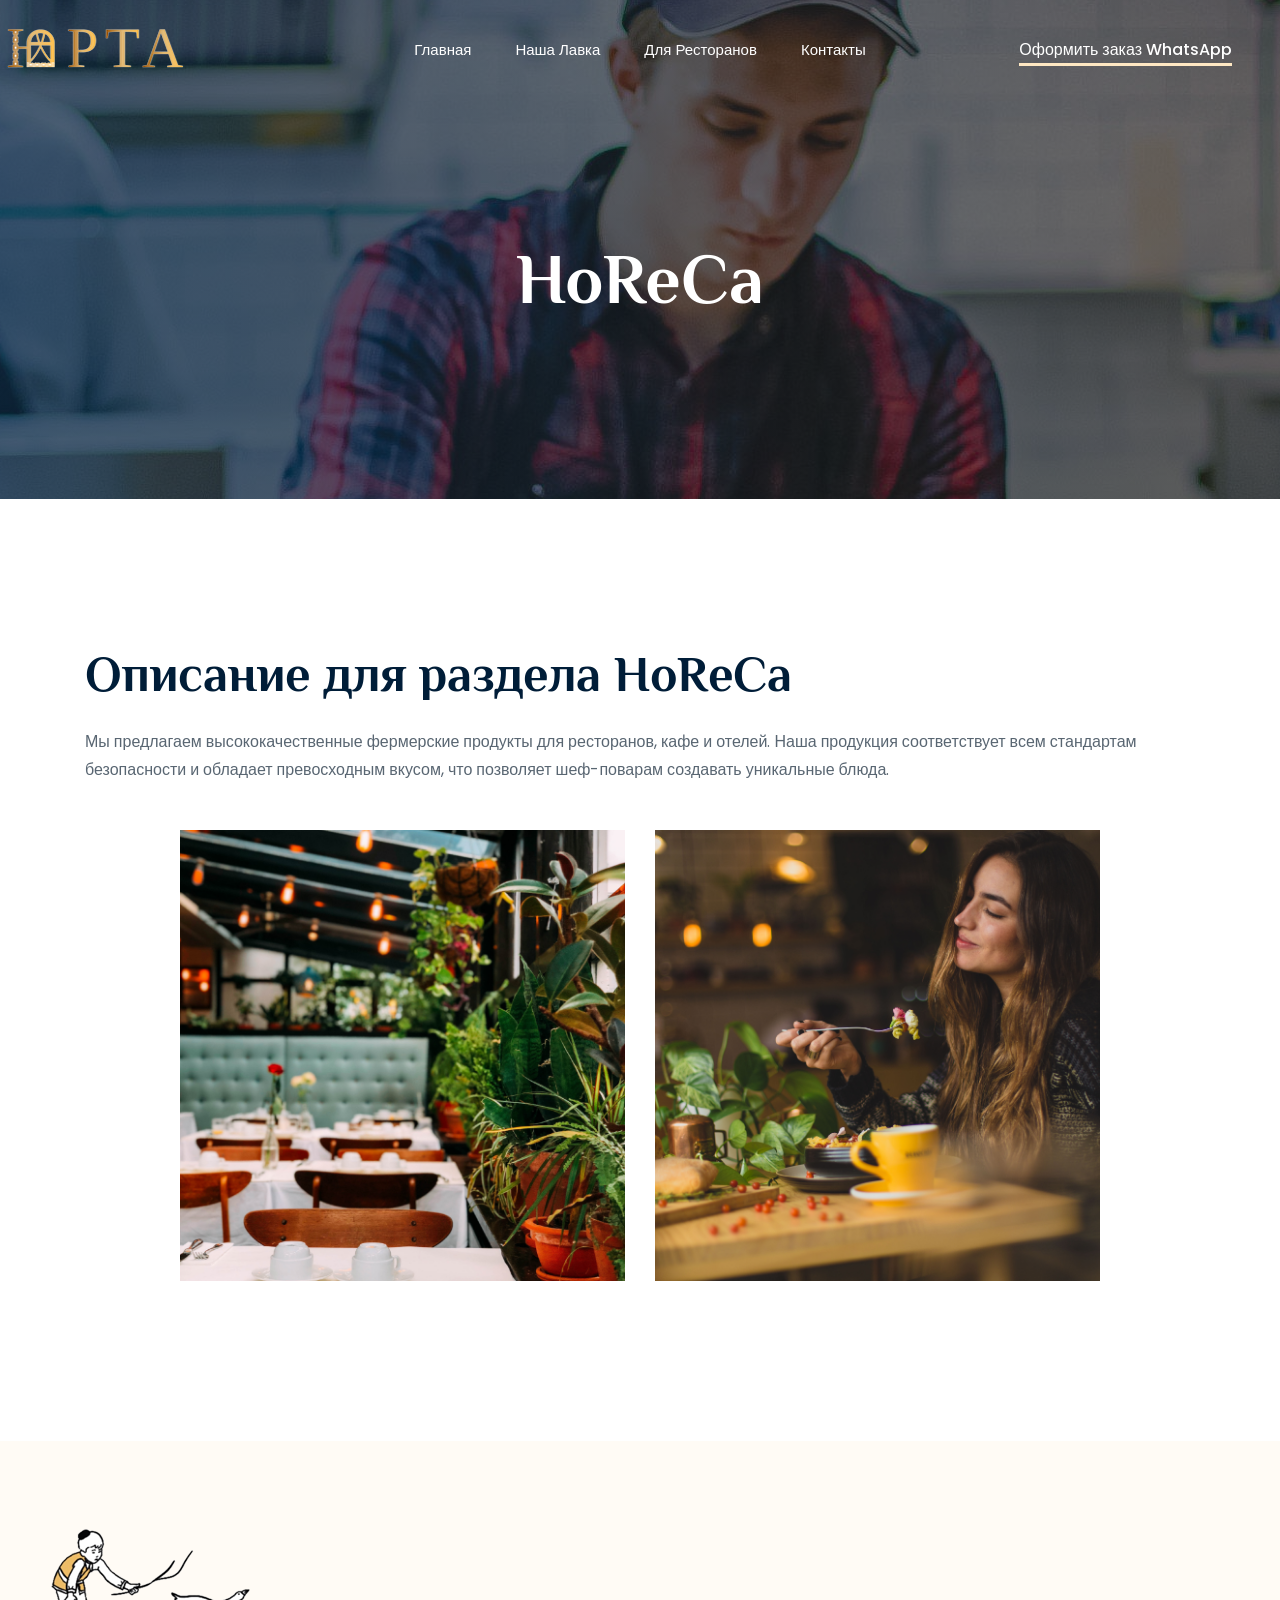
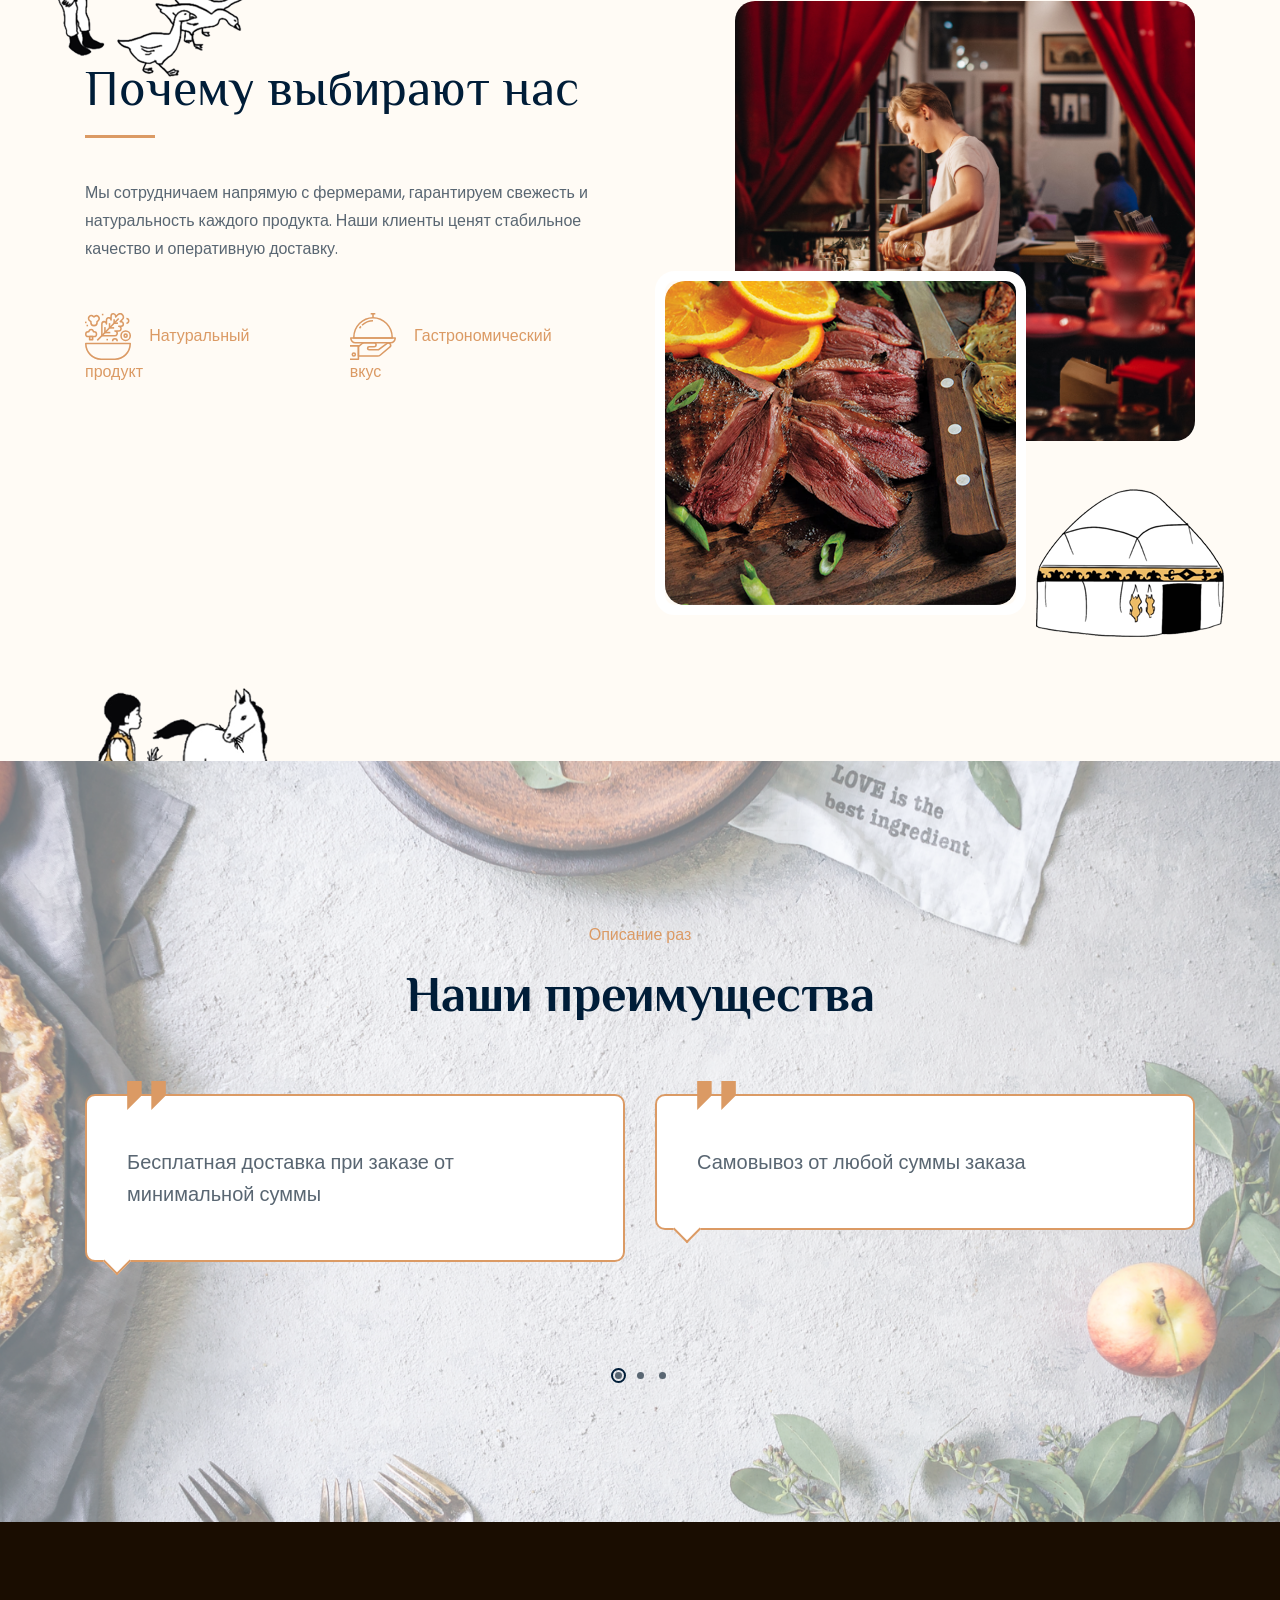
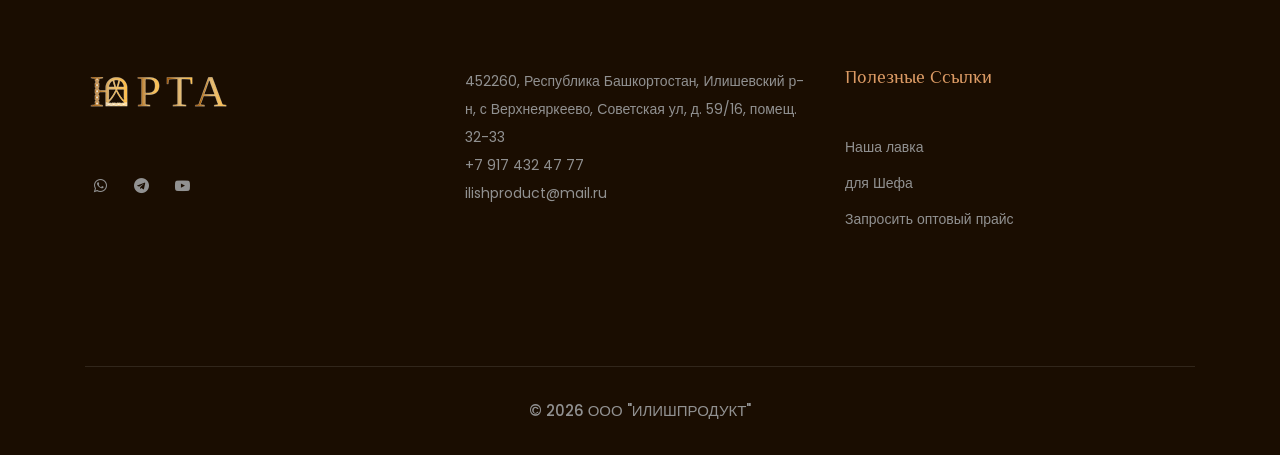
==== commit de597dfb: "правки 2" ====
--- a/about.html
+++ b/about.html
@@ -280,7 +280,7 @@
                 <div class="row">
                     <div class="col-xl-12">
                         <p class="copy_right text-center">
-                           &copy; 2023 ООО "ИЛИШПРОДУКТ"
+                           &copy; 2026 ООО "ИЛИШПРОДУКТ"
                         </p>
                     </div>
                 </div>
